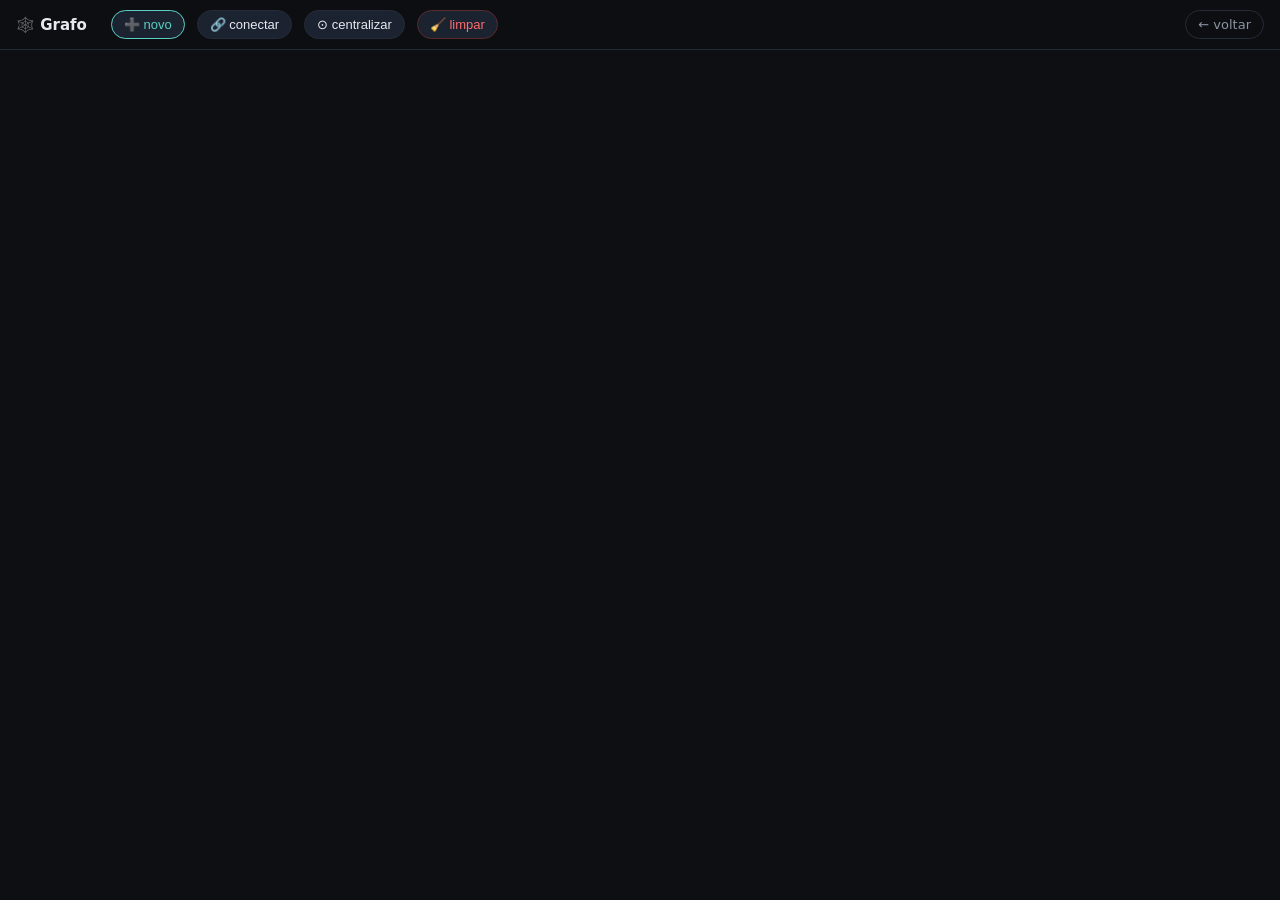
==== web/grafo.html @ b712d1f1 "Atlas: AI Local Agent, initial version" ====
<!DOCTYPE html>
<html lang="pt-BR">
<head>
<meta charset="utf-8">
<meta name="viewport" content="width=device-width, initial-scale=1">
<title>Grafo</title>
<style>
  :root{--bg:#0d0f13;--panel:#161a21;--line:#222834;--txt:#e6e9ef;--dim:#8b94a3}
  *{box-sizing:border-box} html,body{margin:0;height:100%;background:var(--bg);color:var(--txt);
    font-family:ui-sans-serif,system-ui,"Segoe UI",Arial,sans-serif;overflow:hidden}
  #top{position:fixed;top:0;left:0;right:0;height:50px;display:flex;align-items:center;gap:12px;
    padding:0 16px;border-bottom:1px solid var(--line);background:rgba(13,15,19,.85);backdrop-filter:blur(6px);z-index:5}
  #top h1{font-size:15px;margin:0} #top .s{font-size:13px;color:var(--dim)}
  #top a{margin-left:auto;color:var(--dim);text-decoration:none;font-size:13px;border:1px solid var(--line);
    padding:6px 12px;border-radius:20px} #top a:hover{color:var(--txt)}
  canvas{position:fixed;inset:0;top:50px}
  #empty{position:fixed;inset:0;display:flex;align-items:center;justify-content:center;flex-direction:column;
    gap:10px;color:var(--dim);text-align:center;padding:30px}
</style>
</head>
<body>
<style>
  .tbtn{background:#1b2230;border:1px solid #262c38;color:#e6e9ef;border-radius:20px;padding:6px 12px;cursor:pointer;font-size:13px}
  .tbtn:hover{border-color:#7c9bff}.tbtn.on{background:#7c9bff;color:#0d0f13;border-color:#7c9bff}
  #editor{position:fixed;right:14px;top:62px;width:250px;background:#161a21;border:1px solid #262c38;border-radius:14px;
    padding:14px;z-index:6;display:none;box-shadow:0 10px 40px rgba(0,0,0,.5)}
  #editor input,#editor select{width:100%;background:#0f1217;border:1px solid #262c38;color:#e6e9ef;border-radius:8px;
    padding:7px 9px;font-size:13px;font-family:inherit;outline:none;margin-bottom:8px}
  #editor .lbl{font-size:11px;color:#8b94a3;text-transform:uppercase;letter-spacing:.5px;margin-bottom:4px}
  #editor .conx{font-size:12.5px;color:#cdd3dd;display:flex;align-items:center;gap:6px;padding:3px 0}
  #editor .conx button{margin-left:auto;background:none;border:none;color:#ff6b6b;cursor:pointer}
  #editor .eb{width:100%;border:none;border-radius:9px;padding:8px;cursor:pointer;font-size:13px;font-weight:600;margin-top:6px}
  #editor .x{position:absolute;top:8px;right:10px;color:#8b94a3;cursor:pointer;background:none;border:none;font-size:16px}
  #hint{position:fixed;bottom:14px;left:50%;transform:translateX(-50%);background:#161a21;border:1px solid #7c9bff;
    color:#e6e9ef;border-radius:20px;padding:8px 16px;font-size:13px;display:none;z-index:7}
</style>
<div id="top"><h1>🕸️ Grafo</h1><span class="s" id="s"></span>
  <button class="tbtn" id="novoNo" style="border-color:#5ad1c2;color:#5ad1c2">➕ novo</button>
  <button class="tbtn" id="conectar">🔗 conectar</button>
  <button class="tbtn" id="centrar">⊙ centralizar</button>
  <button class="tbtn" id="limpar" style="border-color:#5a2c2c;color:#ff6b6b">🧹 limpar</button>
  <a href="/" style="color:#8b94a3;text-decoration:none;border:1px solid #262c38;padding:6px 12px;border-radius:20px">← voltar</a></div>
<div id="editor"><button class="x" id="edX">✕</button>
  <div class="lbl">Nome do conceito</div><input id="edLabel">
  <div class="lbl">Tipo</div>
  <select id="edTipo"><option value="pessoa">pessoa</option><option value="projeto">projeto</option>
    <option value="tecnologia">tecnologia</option><option value="tema">tema</option>
    <option value="ferramenta">ferramenta</option><option value="jogo">jogo</option></select>
  <div class="lbl">Conexões</div><div id="edConx"></div>
  <button class="eb" id="edConectar" style="background:#1b2230;color:#7c9bff;border:1px solid #7c9bff">🔗 conectar a outro</button>
  <button class="eb" id="edExcluir" style="background:#ff6b6b;color:#fff">🗑 excluir nó</button></div>
<div id="hint"></div>
<canvas id="cv"></canvas>
<div id="empty" style="display:none"><div style="font-size:38px">🧠</div>
  <div>O grafo ainda está vazio.<br>Ative <b>Ver a tela</b> e <b>Grafo</b> nas configurações.</div></div>
<script>
const CORES={pessoa:'#ff8a5c',projeto:'#7aa2ff',tecnologia:'#5ad1c2',tema:'#c08bff',ferramenta:'#ffd166',jogo:'#ff6bce'};
const cv=document.getElementById('cv'),ctx=cv.getContext('2d');
let nos=[],arestas=[],porK={},W,H,view={x:0,y:0,k:1},drag=null,pan=null,hover=null;
function resize(){W=cv.width=innerWidth;H=cv.height=innerHeight-50}
addEventListener('resize',resize);resize();
async function carregar(){
  let g; try{g=await(await fetch('/api/grafo')).json()}catch(e){return}
  const ns=g.nos||{},as=g.arestas||{},ks=Object.keys(ns);
  document.getElementById('s').textContent=ks.length+' conceitos · '+Object.keys(as).length+' conexões';
  document.getElementById('empty').style.display=ks.length?'none':'flex';
  const old=porK;porK={};
  nos=ks.map(k=>{const o=old[k];return porK[k]={k,...ns[k],disp:(ns[k].t&&ns[k].t[LANGG])||ns[k].label,x:o?o.x:W/2+(Math.random()-.5)*260,y:o?o.y:H/2+(Math.random()-.5)*260,vx:0,vy:0}});
  arestas=Object.values(as).filter(a=>porK[a.de]&&porK[a.para]).map(a=>({...a,A:porK[a.de],B:porK[a.para]}));
  if(ks.length && !window._centrou){ window._centrou=true; setTimeout(centralizar,600); }
}
function r(n){return 5+Math.min(20,Math.sqrt(n.peso||1)*4)}
function passo(){
  for(const n of nos){let fx=0,fy=0;for(const m of nos){if(m===n)continue;let dx=n.x-m.x,dy=n.y-m.y,d2=dx*dx+dy*dy+.01;let f=1500/d2;fx+=dx*f;fy+=dy*f}
    fx+=(W/2-n.x)*.012;fy+=(H/2-n.y)*.012;n.vx=(n.vx+fx)*.80;n.vy=(n.vy+fy)*.80}   // gravidade forte = fica centralizado
  for(const a of arestas){let dx=a.B.x-a.A.x,dy=a.B.y-a.A.y,d=Math.hypot(dx,dy)+.01,f=(d-80)*.02,ux=dx/d,uy=dy/d;
    a.A.vx+=ux*f;a.A.vy+=uy*f;a.B.vx-=ux*f;a.B.vy-=uy*f}
  for(const n of nos){if(n===drag)continue;n.x+=Math.max(-10,Math.min(10,n.vx));n.y+=Math.max(-10,Math.min(10,n.vy))}
}
function centralizar(){
  if(!nos.length)return;
  let a=1e9,b=1e9,c=-1e9,e=-1e9;
  for(const n of nos){a=Math.min(a,n.x);b=Math.min(b,n.y);c=Math.max(c,n.x);e=Math.max(e,n.y);}
  const w=(c-a)||1, h=(e-b)||1;
  view.k=Math.max(.3,Math.min(1.6, Math.min(W/(w+160), H/(h+160))));
  view.x=W/2-((a+c)/2)*view.k; view.y=H/2-((b+e)/2)*view.k;
}
document.getElementById('centrar').onclick=centralizar;
const V=p=>({x:p.x*view.k+view.x,y:p.y*view.k+view.y});
const IV=(x,y)=>({x:(x-view.x)/view.k,y:(y-view.y)/view.k});
function desenhar(){
  ctx.clearRect(0,0,W,H);
  for(const a of arestas){const p1=V(a.A),p2=V(a.B);ctx.strokeStyle='rgba(120,130,150,.18)';ctx.lineWidth=(.6+Math.min(a.peso,6)*.4)*view.k;
    ctx.beginPath();ctx.moveTo(p1.x,p1.y);ctx.lineTo(p2.x,p2.y);ctx.stroke()}
  for(const n of nos){const p=V(n),rr=r(n)*view.k;ctx.beginPath();ctx.arc(p.x,p.y,rr,0,7);ctx.fillStyle=CORES[n.tipo]||CORES.tema;ctx.fill();
    if(n===hover){ctx.lineWidth=2;ctx.strokeStyle='#fff';ctx.stroke()}
    if(view.k>.55||n.peso>2||n===hover){ctx.fillStyle='#e6e9ef';ctx.font=(11*Math.min(1.4,view.k))+'px system-ui';ctx.textAlign='center';ctx.fillText(n.disp||n.label,p.x,p.y+rr+12*view.k)}}
}
function laco(){passo();desenhar();requestAnimationFrame(laco)}
function noEm(x,y){for(let i=nos.length-1;i>=0;i--){const p=V(nos[i]);if(Math.hypot(p.x-x,p.y-y)<=r(nos[i])*view.k+4)return nos[i]}return null}
let selN=null,connectMode=false,connectFrom=null,downXY=null,downNode=null,moved=false;
const $=s=>document.querySelector(s);
function hint(t){const h=$('#hint');if(t){h.textContent=t;h.style.display='block';}else h.style.display='none';}
async function editar(body){await fetch('/api/grafo/editar',{method:'POST',headers:{'Content-Type':'application/json'},body:JSON.stringify(body)});await carregar();}
function abrirEditor(n){selN=n;$('#editor').style.display='block';
  $('#edLabel').value=n.label;$('#edTipo').value=n.tipo||'tema';
  const c=$('#edConx');c.innerHTML='';const cs=arestas.filter(a=>a.de===n.k||a.para===n.k);
  if(!cs.length)c.innerHTML='<div style="color:#8b94a3;font-size:12px">nenhuma ainda</div>';
  for(const a of cs){const o=a.de===n.k?a.para:a.de,lbl=(porK[o]||{}).label||o;
    const r=document.createElement('div');r.className='conx';r.innerHTML=`<span>${a.rel} → ${lbl}</span><button>✕</button>`;
    r.querySelector('button').onclick=()=>editar({acao:'excluir_aresta',de:a.de,para:a.para});c.appendChild(r);}}
function fecharEditor(){selN=null;$('#editor').style.display='none';}
cv.addEventListener('mousedown',e=>{downXY=[e.clientX,e.clientY];moved=false;downNode=noEm(e.clientX,e.clientY-50);
  if(downNode&&!connectMode)drag=downNode;else if(!downNode)pan={x:e.clientX,y:e.clientY,vx:view.x,vy:view.y}});
addEventListener('mousemove',e=>{const sy=e.clientY-50;
  if(downXY&&(Math.abs(e.clientX-downXY[0])+Math.abs(e.clientY-downXY[1])>5))moved=true;
  if(drag){const w=IV(e.clientX,sy);drag.x=w.x;drag.y=w.y;drag.vx=drag.vy=0}
  else if(pan){view.x=pan.vx+(e.clientX-pan.x);view.y=pan.vy+(e.clientY-pan.y)}
  else{hover=noEm(e.clientX,sy);cv.style.cursor=hover?'pointer':'default'}});
addEventListener('mouseup',e=>{
  if(e.target.closest&&e.target.closest('#editor,#top,#hint')){drag=null;pan=null;downNode=null;downXY=null;return;}
  if(downNode&&!moved){   // clique num nó
    if(connectMode){
      if(!connectFrom){connectFrom=downNode;hint('clique no segundo conceito pra ligar');}
      else if(connectFrom!==downNode){const rel=prompt('Relação (ex: usa, joga, criou):','liga');
        if(rel!==null)editar({acao:'criar_aresta',de:connectFrom.label,para:downNode.label,rel:rel||'liga'});
        connectMode=false;connectFrom=null;hint('');$('#conectar').classList.remove('on');}
    } else abrirEditor(downNode);
  } else if(!downNode&&!moved&&!connectMode){fecharEditor();}
  drag=null;pan=null;downNode=null;downXY=null;});
$('#edLabel').onchange=()=>{if(selN)editar({acao:'renomear_no',chave:selN.k,label:$('#edLabel').value});};
$('#edTipo').onchange=()=>{if(selN)editar({acao:'tipo_no',chave:selN.k,tipo:$('#edTipo').value});};
$('#edExcluir').onclick=()=>{if(selN&&confirm('Excluir este conceito? (também remove fatos da memória que o mencionam)')){editar({acao:'excluir_no',chave:selN.k});fecharEditor();}};
$('#edConectar').onclick=()=>{if(selN){connectMode=true;connectFrom=selN;$('#conectar').classList.add('on');hint('clique em outro conceito pra ligar a "'+selN.label+'"');fecharEditor();}};
$('#edX').onclick=fecharEditor;
$('#conectar').onclick=()=>{connectMode=!connectMode;connectFrom=null;$('#conectar').classList.toggle('on',connectMode);hint(connectMode?'clique em dois conceitos pra ligá-los':'');};
$('#novoNo').onclick=async()=>{const nome=prompt('Nome do novo conceito:');if(nome&&nome.trim())await editar({acao:'criar_no',label:nome.trim()});};
$('#limpar').onclick=()=>{if(confirm('Limpar TODO o grafo?')){const mem=confirm('Limpar também os fatos da memória?');editar({acao:'limpar',tambem_memoria:mem});fecharEditor();}};
cv.addEventListener('wheel',e=>{e.preventDefault();const f=e.deltaY<0?1.12:.89,mx=e.clientX,my=e.clientY-50,w=IV(mx,my);
  view.k=Math.max(.2,Math.min(3,view.k*f));view.x=mx-w.x*view.k;view.y=my-w.y*view.k},{passive:false});
let LANGG='pt';
(async()=>{
  try{const e=await(await fetch('/api/estado')).json();LANGG=e.config.idioma||'pt';
    if(LANGG==='en'||LANGG==='es')fetch('/api/grafo/traduzir',{method:'POST',headers:{'Content-Type':'application/json'},body:JSON.stringify({lang:LANGG})});
  }catch(_){}
  carregar();laco();setInterval(carregar,8000);
})();
</script>
</body>
</html>
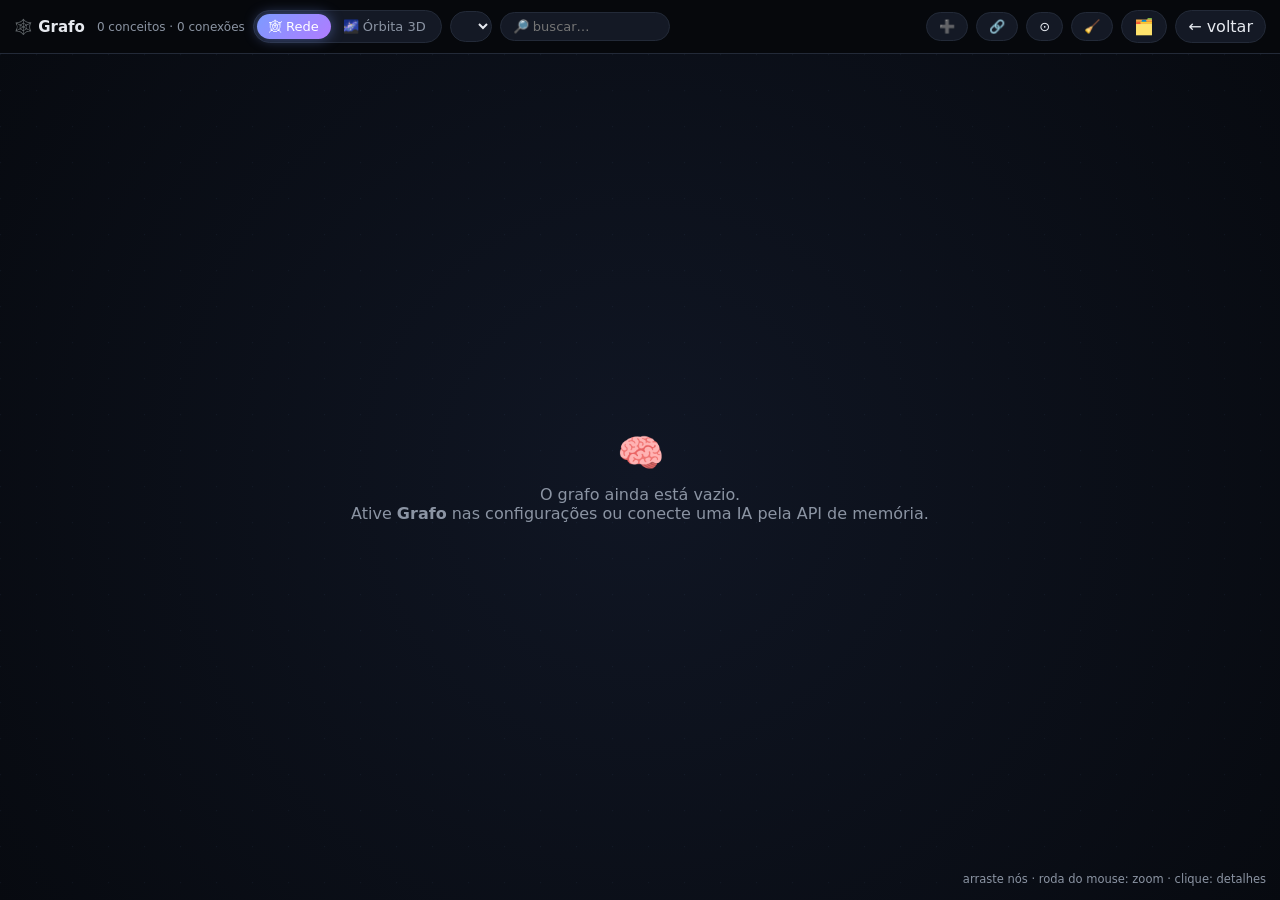
==== commit 5d145cd1: "Add network, 3D orbit and hierarchy graph views; project tree in Memories - Graph page rewritten wit" ====
--- a/web/grafo.html
+++ b/web/grafo.html
@@ -4,146 +4,468 @@
 <meta charset="utf-8">
 <meta name="viewport" content="width=device-width, initial-scale=1">
 <title>Grafo</title>
+<link rel="icon" href="/static/favicon.png">
 <style>
-  :root{--bg:#0d0f13;--panel:#161a21;--line:#222834;--txt:#e6e9ef;--dim:#8b94a3}
-  *{box-sizing:border-box} html,body{margin:0;height:100%;background:var(--bg);color:var(--txt);
-    font-family:ui-sans-serif,system-ui,"Segoe UI",Arial,sans-serif;overflow:hidden}
-  #top{position:fixed;top:0;left:0;right:0;height:50px;display:flex;align-items:center;gap:12px;
-    padding:0 16px;border-bottom:1px solid var(--line);background:rgba(13,15,19,.85);backdrop-filter:blur(6px);z-index:5}
-  #top h1{font-size:15px;margin:0} #top .s{font-size:13px;color:var(--dim)}
-  #top a{margin-left:auto;color:var(--dim);text-decoration:none;font-size:13px;border:1px solid var(--line);
-    padding:6px 12px;border-radius:20px} #top a:hover{color:var(--txt)}
-  canvas{position:fixed;inset:0;top:50px}
-  #empty{position:fixed;inset:0;display:flex;align-items:center;justify-content:center;flex-direction:column;
-    gap:10px;color:var(--dim);text-align:center;padding:30px}
+  :root{--bg:#07090d;--panel:rgba(18,22,30,.86);--panel2:#141925;--line:#232a38;--txt:#e6e9ef;--dim:#8b94a3;--accent:#7c9bff;--danger:#ff6b6b}
+  *{box-sizing:border-box}
+  html,body{margin:0;height:100%;background:var(--bg);color:var(--txt);font-family:ui-sans-serif,system-ui,"Segoe UI",Arial,sans-serif;overflow:hidden}
+  button,input,select{font-family:inherit;font-size:13px}
+  canvas{position:fixed;inset:0;top:54px;display:block}
+  #top{position:fixed;top:0;left:0;right:0;height:54px;display:flex;align-items:center;gap:8px;padding:0 14px;
+    border-bottom:1px solid var(--line);background:rgba(7,9,13,.82);backdrop-filter:blur(8px);z-index:5}
+  #top h1{font-size:15px;margin:0 4px 0 0;white-space:nowrap} #stats{font-size:12px;color:var(--dim);white-space:nowrap}
+  .seg{display:flex;background:var(--panel2);border:1px solid var(--line);border-radius:22px;padding:3px}
+  .seg button{background:none;border:none;color:var(--dim);padding:5px 12px;border-radius:18px;cursor:pointer;white-space:nowrap}
+  .seg button.on{background:linear-gradient(135deg,#7c9bff,#b07cff);color:#fff;box-shadow:0 0 14px rgba(124,155,255,.45)}
+  .tbtn{background:var(--panel2);border:1px solid var(--line);color:var(--txt);border-radius:20px;padding:6px 12px;cursor:pointer;white-space:nowrap}
+  .tbtn:hover{border-color:var(--accent)} .tbtn.on{background:var(--accent);color:#07090d;border-color:var(--accent)}
+  .sp{flex:1}
+  #busca{background:var(--panel2);border:1px solid var(--line);color:var(--txt);border-radius:20px;padding:6px 12px;width:170px;outline:none}
+  #busca:focus{border-color:var(--accent)}
+  select.tbtn{padding-right:8px}
+  label.chk{font-size:12px;color:var(--dim);display:flex;align-items:center;gap:4px;white-space:nowrap;cursor:pointer}
+  #painel{position:fixed;right:14px;top:66px;width:300px;max-height:calc(100% - 80px);overflow:auto;background:var(--panel);
+    border:1px solid var(--line);border-radius:16px;padding:14px;z-index:6;display:none;backdrop-filter:blur(10px);
+    box-shadow:0 12px 50px rgba(0,0,0,.55)}
+  #painel .x{position:absolute;top:8px;right:10px;color:var(--dim);cursor:pointer;background:none;border:none;font-size:16px}
+  #painel .lbl{font-size:10.5px;color:var(--dim);text-transform:uppercase;letter-spacing:.6px;margin:10px 0 4px}
+  #painel input,#painel select{width:100%;background:#0c1017;border:1px solid var(--line);color:var(--txt);border-radius:8px;padding:7px 9px;outline:none}
+  #painel h3{margin:0 24px 2px 0;font-size:16px} #painel .sub{font-size:12px;color:var(--dim)}
+  #painel .txt{font-size:13.5px;line-height:1.5;white-space:pre-wrap;word-break:break-word}
+  .chip{display:inline-block;font-size:11.5px;background:var(--panel2);border:1px solid var(--line);border-radius:10px;padding:2px 8px;margin:2px 3px 2px 0;cursor:pointer;color:#cdd3dd}
+  .chip:hover{border-color:var(--accent)}
+  .conx{font-size:12.5px;color:#cdd3dd;display:flex;align-items:center;gap:6px;padding:3px 0}
+  .conx button{margin-left:auto;background:none;border:none;color:var(--danger);cursor:pointer}
+  .mem{font-size:12.5px;color:#cdd3dd;border-left:2px solid var(--line);padding:3px 0 3px 8px;margin:4px 0;cursor:pointer}
+  .mem:hover{border-color:var(--accent)} .mem .m{font-size:10.5px;color:var(--dim)}
+  .eb{width:100%;border:1px solid var(--line);background:var(--panel2);color:var(--txt);border-radius:9px;padding:8px;cursor:pointer;font-weight:600;margin-top:7px}
+  .eb:hover{border-color:var(--accent)} .eb.pri{color:var(--accent);border-color:var(--accent)} .eb.del{background:var(--danger);border-color:var(--danger);color:#fff}
+  #legenda{position:fixed;left:14px;bottom:14px;background:var(--panel);border:1px solid var(--line);border-radius:12px;padding:8px 10px;
+    font-size:11.5px;z-index:4;display:flex;flex-wrap:wrap;gap:4px 10px;max-width:60%;backdrop-filter:blur(8px)}
+  #legenda span{display:flex;align-items:center;gap:5px;cursor:pointer;color:#cdd3dd;user-select:none}
+  #legenda span.off{opacity:.3} #legenda i{width:9px;height:9px;border-radius:50%;display:inline-block}
+  #ajuda{position:fixed;right:14px;bottom:14px;font-size:11.5px;color:var(--dim);z-index:3;text-align:right;pointer-events:none}
+  #tip{position:fixed;pointer-events:none;background:rgba(10,13,19,.94);border:1px solid var(--line);border-radius:10px;padding:7px 10px;
+    font-size:12px;max-width:280px;z-index:8;display:none;box-shadow:0 6px 24px rgba(0,0,0,.5)}
+  #tip b{display:block;margin-bottom:2px} #tip .d{color:var(--dim)}
+  #hint{position:fixed;bottom:60px;left:50%;transform:translateX(-50%);background:var(--panel);border:1px solid var(--accent);
+    color:var(--txt);border-radius:20px;padding:8px 16px;font-size:13px;display:none;z-index:7}
+  #vazio{position:fixed;inset:54px 0 0 0;display:none;align-items:center;justify-content:center;flex-direction:column;gap:10px;color:var(--dim);text-align:center;padding:30px;pointer-events:none}
+  @media (max-width:980px){#busca{width:110px}#stats{display:none}}
 </style>
 </head>
 <body>
-<style>
-  .tbtn{background:#1b2230;border:1px solid #262c38;color:#e6e9ef;border-radius:20px;padding:6px 12px;cursor:pointer;font-size:13px}
-  .tbtn:hover{border-color:#7c9bff}.tbtn.on{background:#7c9bff;color:#0d0f13;border-color:#7c9bff}
-  #editor{position:fixed;right:14px;top:62px;width:250px;background:#161a21;border:1px solid #262c38;border-radius:14px;
-    padding:14px;z-index:6;display:none;box-shadow:0 10px 40px rgba(0,0,0,.5)}
-  #editor input,#editor select{width:100%;background:#0f1217;border:1px solid #262c38;color:#e6e9ef;border-radius:8px;
-    padding:7px 9px;font-size:13px;font-family:inherit;outline:none;margin-bottom:8px}
-  #editor .lbl{font-size:11px;color:#8b94a3;text-transform:uppercase;letter-spacing:.5px;margin-bottom:4px}
-  #editor .conx{font-size:12.5px;color:#cdd3dd;display:flex;align-items:center;gap:6px;padding:3px 0}
-  #editor .conx button{margin-left:auto;background:none;border:none;color:#ff6b6b;cursor:pointer}
-  #editor .eb{width:100%;border:none;border-radius:9px;padding:8px;cursor:pointer;font-size:13px;font-weight:600;margin-top:6px}
-  #editor .x{position:absolute;top:8px;right:10px;color:#8b94a3;cursor:pointer;background:none;border:none;font-size:16px}
-  #hint{position:fixed;bottom:14px;left:50%;transform:translateX(-50%);background:#161a21;border:1px solid #7c9bff;
-    color:#e6e9ef;border-radius:20px;padding:8px 16px;font-size:13px;display:none;z-index:7}
-</style>
-<div id="top"><h1>🕸️ Grafo</h1><span class="s" id="s"></span>
-  <button class="tbtn" id="novoNo" style="border-color:#5ad1c2;color:#5ad1c2">➕ novo</button>
-  <button class="tbtn" id="conectar">🔗 conectar</button>
-  <button class="tbtn" id="centrar">⊙ centralizar</button>
-  <button class="tbtn" id="limpar" style="border-color:#5a2c2c;color:#ff6b6b">🧹 limpar</button>
-  <a href="/" style="color:#8b94a3;text-decoration:none;border:1px solid #262c38;padding:6px 12px;border-radius:20px">← voltar</a></div>
-<div id="editor"><button class="x" id="edX">✕</button>
-  <div class="lbl">Nome do conceito</div><input id="edLabel">
-  <div class="lbl">Tipo</div>
-  <select id="edTipo"><option value="pessoa">pessoa</option><option value="projeto">projeto</option>
-    <option value="tecnologia">tecnologia</option><option value="tema">tema</option>
-    <option value="ferramenta">ferramenta</option><option value="jogo">jogo</option></select>
-  <div class="lbl">Conexões</div><div id="edConx"></div>
-  <button class="eb" id="edConectar" style="background:#1b2230;color:#7c9bff;border:1px solid #7c9bff">🔗 conectar a outro</button>
-  <button class="eb" id="edExcluir" style="background:#ff6b6b;color:#fff">🗑 excluir nó</button></div>
+<div id="top">
+  <h1>🕸️ Grafo</h1><span id="stats"></span>
+  <div class="seg" id="modos">
+    <button data-m="rede">🕸 Rede</button><button data-m="orbita">🌌 Órbita 3D</button><button data-m="hier">🌳 Hierarquia</button>
+  </div>
+  <select class="tbtn" id="projSel" title="projeto"></select>
+  <label class="chk" id="subBox"><input type="checkbox" id="subChk" checked>subprojetos</label>
+  <input id="busca" placeholder="🔎 buscar…" autocomplete="off">
+  <div class="sp"></div>
+  <button class="tbtn" id="novoNo" title="novo conceito">➕</button>
+  <button class="tbtn" id="conectar" title="conectar conceitos">🔗</button>
+  <button class="tbtn" id="centrar" title="centralizar">⊙</button>
+  <button class="tbtn" id="limpar" title="limpar o grafo" style="color:var(--danger)">🧹</button>
+  <a class="tbtn" href="/memorias" style="text-decoration:none" title="memórias">🗂️</a>
+  <a class="tbtn" href="/" style="text-decoration:none">← voltar</a>
+</div>
+<canvas id="cv"></canvas>
+<div id="painel"></div>
+<div id="legenda"></div>
+<div id="ajuda"></div>
+<div id="tip"></div>
 <div id="hint"></div>
-<canvas id="cv"></canvas>
-<div id="empty" style="display:none"><div style="font-size:38px">🧠</div>
-  <div>O grafo ainda está vazio.<br>Ative <b>Ver a tela</b> e <b>Grafo</b> nas configurações.</div></div>
+<div id="vazio"><div style="font-size:38px">🧠</div><div id="vazioTxt"></div></div>
 <script>
-const CORES={pessoa:'#ff8a5c',projeto:'#7aa2ff',tecnologia:'#5ad1c2',tema:'#c08bff',ferramenta:'#ffd166',jogo:'#ff6bce'};
-const cv=document.getElementById('cv'),ctx=cv.getContext('2d');
-let nos=[],arestas=[],porK={},W,H,view={x:0,y:0,k:1},drag=null,pan=null,hover=null;
-function resize(){W=cv.width=innerWidth;H=cv.height=innerHeight-50}
+const $=s=>document.querySelector(s);
+const CORES={pessoa:'#ff8a5c',projeto:'#7aa2ff',tecnologia:'#5ad1c2',tema:'#c08bff',ferramenta:'#ffd166',jogo:'#ff6bce',
+  lugar:'#8bd46e',anime:'#ff9dd1',empresa:'#4fc3f7'};
+const CORES_MEM={note:'#9aa4b5',fact:'#5ad1c2',preference:'#ff8a5c',decision:'#7aa2ff',task:'#ffd166',event:'#ff6bce'};
+const NOME_MEM={note:'nota',fact:'fato',preference:'preferência',decision:'decisão',task:'tarefa',event:'evento'};
+function corTipo(t){if(CORES[t])return CORES[t];let h=0;for(const c of (t||''))h=(h*31+c.charCodeAt(0))%360;return `hsl(${h},70%,65%)`;}
+function esc(s){return String(s??'').replace(/[&<>"']/g,c=>({'&':'&amp;','<':'&lt;','>':'&gt;','"':'&quot;',"'":'&#39;'}[c]));}
+function el(tag,props,...f){const e=document.createElement(tag);Object.assign(e,props||{});for(const x of f)if(x!=null)e.append(x);return e;}
+
+const cv=$('#cv'),ctx=cv.getContext('2d');
+let W,H,DPR=Math.min(2,window.devicePixelRatio||1);
+function resize(){W=innerWidth;H=innerHeight-54;cv.width=W*DPR;cv.height=H*DPR;cv.style.width=W+'px';cv.style.height=H+'px';ctx.setTransform(DPR,0,0,DPR,0,0);}
 addEventListener('resize',resize);resize();
+
+// ── estado ──
+let MODO=localStorage.getItem('atlasGrafoModo')||'rede';
+let G={nos:{},arestas:{}},PROJETOS=[],ARVORE=null,MEMS=[],TK='',LANGG='pt';
+let PROJ='',SUB=true,BUSCA='',OCULTOS=new Set();
+let nos=[],arestas=[],porK={},viz={};         // rede/órbita
+let hnos=[],hlig=[];                            // hierarquia
+let view={x:0,y:0,k:1},cam={ry:0,rx:-0.35,dist:900,auto:true},alpha=1;
+let sel=null,hover=null,connectMode=false,connectFrom=null,estrelas=[];
+for(let i=0;i<260;i++)estrelas.push({x:Math.random()*2-1,y:Math.random()*2-1,z:Math.random(),t:Math.random()*6});
+
+async function api(m,path,body){
+  const r=await fetch('/v1'+path,{method:m,headers:{'Authorization':'Bearer '+TK,'X-Atlas-UI':'1','Content-Type':'application/json'},
+    body:body?JSON.stringify(body):undefined});
+  const d=await r.json().catch(()=>({}));if(!r.ok)throw new Error((d.error||{}).message||r.status);return d;
+}
+function descendentes(pid){const out=new Set([pid]);let mudou=true;while(mudou){mudou=false;for(const p of PROJETOS)if(p.parent&&out.has(p.parent)&&!out.has(p.id)){out.add(p.id);mudou=true;}}return out;}
+const nomeProj=id=>(PROJETOS.find(p=>p.id===id)||{name:id}).name;
+
+// ── carga ──
 async function carregar(){
-  let g; try{g=await(await fetch('/api/grafo')).json()}catch(e){return}
-  const ns=g.nos||{},as=g.arestas||{},ks=Object.keys(ns);
-  document.getElementById('s').textContent=ks.length+' conceitos · '+Object.keys(as).length+' conexões';
-  document.getElementById('empty').style.display=ks.length?'none':'flex';
+  try{G=await(await fetch('/api/grafo')).json();}catch(e){return;}
+  if(TK){
+    try{PROJETOS=(await api('GET','/projects')).items;ARVORE=await api('GET','/projects/tree');
+      MEMS=(await api('GET','/memories?limit=500&sort=importance')).items;}catch(e){}
+  }
+  montarSeletor();reconstruir();
+}
+function montarSeletor(){
+  const s=$('#projSel'),atual=PROJ;s.innerHTML='';
+  s.append(el('option',{value:'',textContent:'📁 todos os projetos'}));
+  for(const p of PROJETOS){if(p.id==='geral')continue;s.append(el('option',{value:p.id,textContent:'  '.repeat(Math.max(0,p.depth-1))+'📁 '+p.name}));}
+  s.value=PROJETOS.some(p=>p.id===atual)?atual:'';PROJ=s.value;
+  s.style.display=PROJETOS.length>1?'':'none';$('#subBox').style.display=PROJETOS.length>1&&MODO!=='hier'?'':'none';
+}
+function reconstruir(){
+  const incl=PROJ?(SUB?descendentes(PROJ):new Set([PROJ])):null;
+  const ns=G.nos||{},ks=Object.keys(ns).filter(k=>(!incl||(ns[k].projetos||[]).some(p=>incl.has(p)))&&!OCULTOS.has(ns[k].tipo||'tema'));
   const old=porK;porK={};
-  nos=ks.map(k=>{const o=old[k];return porK[k]={k,...ns[k],disp:(ns[k].t&&ns[k].t[LANGG])||ns[k].label,x:o?o.x:W/2+(Math.random()-.5)*260,y:o?o.y:H/2+(Math.random()-.5)*260,vx:0,vy:0}});
-  arestas=Object.values(as).filter(a=>porK[a.de]&&porK[a.para]).map(a=>({...a,A:porK[a.de],B:porK[a.para]}));
-  if(ks.length && !window._centrou){ window._centrou=true; setTimeout(centralizar,600); }
-}
-function r(n){return 5+Math.min(20,Math.sqrt(n.peso||1)*4)}
+  nos=ks.map(k=>{const o=old[k],n=ns[k];return porK[k]={k,label:n.label,disp:(n.t&&n.t[LANGG])||n.label,tipo:n.tipo||'tema',peso:n.peso||1,
+    projetos:n.projetos||[],desc:n.descricao||'',fixo:!!n.fixo,
+    x:o?o.x:(Math.random()-.5)*400,y:o?o.y:(Math.random()-.5)*400,z:o?o.z:(Math.random()-.5)*400,vx:0,vy:0,vz:0};});
+  arestas=Object.values(G.arestas||{}).filter(a=>porK[a.de]&&porK[a.para]).map(a=>({...a,A:porK[a.de],B:porK[a.para],hier:!!a.hierarquia}));
+  viz={};for(const a of arestas){(viz[a.de]=viz[a.de]||new Set()).add(a.para);(viz[a.para]=viz[a.para]||new Set()).add(a.de);}
+  const assinatura=ks.join('|')+'#'+arestas.map(a=>a.de+'>'+a.para).join('|');
+  if(assinatura!==window._assin){window._assin=assinatura;alpha=1;}      // só reaquece se a estrutura mudou
+  montarHier();legenda();atualizarStats();
+  const vazio=MODO==='hier'?!hnos.length:!nos.length;
+  $('#vazio').style.display=vazio?'flex':'none';
+  $('#vazioTxt').innerHTML=Object.keys(ns).length?'Nada neste filtro.':'O grafo ainda está vazio.<br>Ative <b>Grafo</b> nas configurações ou conecte uma IA pela API de memória.';
+  if(!window._centrou&&(nos.length||hnos.length)){window._centrou=true;setTimeout(centralizar,700);}
+}
+function atualizarStats(){
+  $('#stats').textContent=MODO==='hier'
+    ?`${PROJETOS.length} projetos · ${MEMS.length} memórias`
+    :`${nos.length} conceitos · ${arestas.length} conexões`;
+}
+
+// ── hierarquia (árvore radial: geral → projetos → subprojetos → memórias) ──
+function montarHier(){
+  const oldPos={};for(const h of hnos)oldPos[h.id]={x:h.x,y:h.y};
+  hnos=[];hlig=[];if(!ARVORE)return;
+  const memPor={};for(const m of MEMS)(memPor[m.project]=memPor[m.project]||[]).push(m);
+  const achar=(n,id)=>{if(n.id===id)return n;for(const c of n.children){const r=achar(c,id);if(r)return r;}return null;};
+  const raiz=PROJ?(achar(ARVORE,PROJ)||ARVORE):ARVORE;
+  const MAXM=14;
+  function construir(p,depth,pai){
+    const h={id:'p:'+p.id,kind:depth===0&&p.id==='geral'?'root':'proj',label:p.id==='geral'?'Memória geral':p.name,data:p,depth,pai,filhos:[]};
+    hnos.push(h);if(pai){pai.filhos.push(h);hlig.push({A:pai,B:h,kind:'proj'});}
+    for(const c of p.children)construir(c,depth+1,h);
+    const ms=(memPor[p.id]||[]);
+    for(const m of ms.slice(0,MAXM)){const f={id:'m:'+m.id,kind:'mem',label:m.content,data:m,depth:depth+1,pai:h,filhos:[]};
+      hnos.push(f);h.filhos.push(f);hlig.push({A:h,B:f,kind:'mem'});}
+    if(ms.length>MAXM){const f={id:'x:'+p.id,kind:'mais',label:`+${ms.length-MAXM} memórias`,data:p,depth:depth+1,pai:h,filhos:[]};
+      hnos.push(f);h.filhos.push(f);hlig.push({A:h,B:f,kind:'mem'});}
+    return h;
+  }
+  const r=construir(raiz,0,null);
+  // folhas por subárvore → fatia do ângulo proporcional
+  const folhas=h=>h.nf=h.filhos.length?h.filhos.reduce((a,f)=>a+folhas(f),0):1;folhas(r);
+  const RAIO=[0,170,300,410,500,580,650];
+  const raio=d=>RAIO[Math.min(d,RAIO.length-1)]+(d>=RAIO.length?(d-RAIO.length+1)*70:0);
+  function posicionar(h,a0,a1){
+    const a=(a0+a1)/2;h.ang=a;
+    const rr=h.kind==='mem'||h.kind==='mais'?raio(h.depth-1)+Math.max(70,(raio(h.depth)-raio(h.depth-1))*.62):raio(h.depth);
+    h.tx=Math.cos(a)*rr;h.ty=Math.sin(a)*rr;
+    let c=a0;for(const f of h.filhos){const fatia=(a1-a0)*f.nf/h.nf;posicionar(f,c,c+fatia);c+=fatia;}
+  }
+  posicionar(r,-Math.PI/2,Math.PI*1.5);r.tx=0;r.ty=0;
+  for(const h of hnos){const o=oldPos[h.id];const p=h.pai&&oldPos[h.pai.id];h.x=o?o.x:(p?p.x:0);h.y=o?o.y:(p?p.y:0);
+    const tot=h.data&&h.data.total_memories||0;
+    h.r=h.kind==='root'?20:h.kind==='proj'?9+Math.min(14,Math.sqrt(tot)*3):h.kind==='mais'?5:3.5+(h.data.importance||3)*.8;
+    h.cor=h.kind==='root'?'#b07cff':h.kind==='proj'?CORES.projeto:h.kind==='mais'?'#5b6475':(CORES_MEM[h.data.type]||'#9aa4b5');}
+}
+
+// ── física (rede 2D e órbita 3D) ──
 function passo(){
-  for(const n of nos){let fx=0,fy=0;for(const m of nos){if(m===n)continue;let dx=n.x-m.x,dy=n.y-m.y,d2=dx*dx+dy*dy+.01;let f=1500/d2;fx+=dx*f;fy+=dy*f}
-    fx+=(W/2-n.x)*.012;fy+=(H/2-n.y)*.012;n.vx=(n.vx+fx)*.80;n.vy=(n.vy+fy)*.80}   // gravidade forte = fica centralizado
-  for(const a of arestas){let dx=a.B.x-a.A.x,dy=a.B.y-a.A.y,d=Math.hypot(dx,dy)+.01,f=(d-80)*.02,ux=dx/d,uy=dy/d;
-    a.A.vx+=ux*f;a.A.vy+=uy*f;a.B.vx-=ux*f;a.B.vy-=uy*f}
-  for(const n of nos){if(n===drag)continue;n.x+=Math.max(-10,Math.min(10,n.vx));n.y+=Math.max(-10,Math.min(10,n.vy))}
-}
-function centralizar(){
-  if(!nos.length)return;
-  let a=1e9,b=1e9,c=-1e9,e=-1e9;
-  for(const n of nos){a=Math.min(a,n.x);b=Math.min(b,n.y);c=Math.max(c,n.x);e=Math.max(e,n.y);}
-  const w=(c-a)||1, h=(e-b)||1;
-  view.k=Math.max(.3,Math.min(1.6, Math.min(W/(w+160), H/(h+160))));
-  view.x=W/2-((a+c)/2)*view.k; view.y=H/2-((b+e)/2)*view.k;
-}
-document.getElementById('centrar').onclick=centralizar;
+  if(alpha<0.004&&!dragNo)return;
+  const tres=MODO==='orbita',k=tres?2600:1500;
+  for(const n of nos){let fx=0,fy=0,fz=0;
+    for(const m of nos){if(m===n)continue;const dx=n.x-m.x,dy=n.y-m.y,dz=tres?n.z-m.z:0,d2=dx*dx+dy*dy+dz*dz+.01;
+      if(d2>250000)continue;const f=k/d2;fx+=dx*f;fy+=dy*f;fz+=dz*f;}
+    fx-=n.x*.012;fy-=n.y*.012;fz-=(tres?n.z*.012:n.z*.2);
+    n.vx=(n.vx+fx*alpha)*.78;n.vy=(n.vy+fy*alpha)*.78;n.vz=(n.vz+fz*alpha)*.78;}
+  for(const a of arestas){const dx=a.B.x-a.A.x,dy=a.B.y-a.A.y,dz=tres?a.B.z-a.A.z:0,d=Math.hypot(dx,dy,dz)+.01;
+    const alvo=a.hier?110:85,f=(d-alvo)*.02*alpha,ux=dx/d,uy=dy/d,uz=dz/d;
+    a.A.vx+=ux*f;a.A.vy+=uy*f;a.A.vz+=uz*f;a.B.vx-=ux*f;a.B.vy-=uy*f;a.B.vz-=uz*f;}
+  for(const n of nos){if(n===dragNo)continue;const c=v=>Math.max(-12,Math.min(12,v));n.x+=c(n.vx);n.y+=c(n.vy);n.z+=c(n.vz);}
+  alpha=Math.max(0,alpha*.994);
+}
+
+// ── projeções ──
 const V=p=>({x:p.x*view.k+view.x,y:p.y*view.k+view.y});
 const IV=(x,y)=>({x:(x-view.x)/view.k,y:(y-view.y)/view.k});
-function desenhar(){
-  ctx.clearRect(0,0,W,H);
-  for(const a of arestas){const p1=V(a.A),p2=V(a.B);ctx.strokeStyle='rgba(120,130,150,.18)';ctx.lineWidth=(.6+Math.min(a.peso,6)*.4)*view.k;
-    ctx.beginPath();ctx.moveTo(p1.x,p1.y);ctx.lineTo(p2.x,p2.y);ctx.stroke()}
-  for(const n of nos){const p=V(n),rr=r(n)*view.k;ctx.beginPath();ctx.arc(p.x,p.y,rr,0,7);ctx.fillStyle=CORES[n.tipo]||CORES.tema;ctx.fill();
-    if(n===hover){ctx.lineWidth=2;ctx.strokeStyle='#fff';ctx.stroke()}
-    if(view.k>.55||n.peso>2||n===hover){ctx.fillStyle='#e6e9ef';ctx.font=(11*Math.min(1.4,view.k))+'px system-ui';ctx.textAlign='center';ctx.fillText(n.disp||n.label,p.x,p.y+rr+12*view.k)}}
-}
-function laco(){passo();desenhar();requestAnimationFrame(laco)}
-function noEm(x,y){for(let i=nos.length-1;i>=0;i--){const p=V(nos[i]);if(Math.hypot(p.x-x,p.y-y)<=r(nos[i])*view.k+4)return nos[i]}return null}
-let selN=null,connectMode=false,connectFrom=null,downXY=null,downNode=null,moved=false;
-const $=s=>document.querySelector(s);
-function hint(t){const h=$('#hint');if(t){h.textContent=t;h.style.display='block';}else h.style.display='none';}
-async function editar(body){await fetch('/api/grafo/editar',{method:'POST',headers:{'Content-Type':'application/json'},body:JSON.stringify(body)});await carregar();}
-function abrirEditor(n){selN=n;$('#editor').style.display='block';
-  $('#edLabel').value=n.label;$('#edTipo').value=n.tipo||'tema';
-  const c=$('#edConx');c.innerHTML='';const cs=arestas.filter(a=>a.de===n.k||a.para===n.k);
-  if(!cs.length)c.innerHTML='<div style="color:#8b94a3;font-size:12px">nenhuma ainda</div>';
-  for(const a of cs){const o=a.de===n.k?a.para:a.de,lbl=(porK[o]||{}).label||o;
-    const r=document.createElement('div');r.className='conx';r.innerHTML=`<span>${a.rel} → ${lbl}</span><button>✕</button>`;
-    r.querySelector('button').onclick=()=>editar({acao:'excluir_aresta',de:a.de,para:a.para});c.appendChild(r);}}
-function fecharEditor(){selN=null;$('#editor').style.display='none';}
-cv.addEventListener('mousedown',e=>{downXY=[e.clientX,e.clientY];moved=false;downNode=noEm(e.clientX,e.clientY-50);
-  if(downNode&&!connectMode)drag=downNode;else if(!downNode)pan={x:e.clientX,y:e.clientY,vx:view.x,vy:view.y}});
-addEventListener('mousemove',e=>{const sy=e.clientY-50;
-  if(downXY&&(Math.abs(e.clientX-downXY[0])+Math.abs(e.clientY-downXY[1])>5))moved=true;
-  if(drag){const w=IV(e.clientX,sy);drag.x=w.x;drag.y=w.y;drag.vx=drag.vy=0}
-  else if(pan){view.x=pan.vx+(e.clientX-pan.x);view.y=pan.vy+(e.clientY-pan.y)}
-  else{hover=noEm(e.clientX,sy);cv.style.cursor=hover?'pointer':'default'}});
+function proj3(n){
+  const cy=Math.cos(cam.ry),sy=Math.sin(cam.ry),cx=Math.cos(cam.rx),sx=Math.sin(cam.rx);
+  let x=n.x*cy-n.z*sy,z=n.x*sy+n.z*cy,y=n.y*cx-z*sx;z=n.y*sx+z*cx;
+  const f=cam.dist/(cam.dist+z+400);return {x:W/2+x*f,y:H/2+y*f,s:f,z};
+}
+function centralizar(){
+  const pts=MODO==='hier'?hnos.map(h=>({x:h.tx,y:h.ty})):nos;
+  if(MODO==='orbita'){cam.dist=Math.max(500,Math.min(2400,Math.sqrt(nos.length)*190));return;}
+  if(!pts.length)return;let a=1e9,b=1e9,c=-1e9,e=-1e9;
+  for(const n of pts){a=Math.min(a,n.x);b=Math.min(b,n.y);c=Math.max(c,n.x);e=Math.max(e,n.y);}
+  view.k=Math.max(.25,Math.min(1.5,Math.min(W/((c-a)+200),H/((e-b)+160))));
+  view.x=W/2-((a+c)/2)*view.k;view.y=H/2-((b+e)/2)*view.k;
+}
+
+// ── desenho ──
+let T=0;
+function fundo(){
+  const g=ctx.createRadialGradient(W/2,H/2,0,W/2,H/2,Math.max(W,H)*.75);
+  g.addColorStop(0,'#101624');g.addColorStop(1,'#05070b');ctx.fillStyle=g;ctx.fillRect(0,0,W,H);
+  if(MODO==='orbita'){for(const s of estrelas){const tw=.35+.35*Math.sin(T*.02+s.t);ctx.fillStyle=`rgba(180,200,255,${tw*s.z})`;
+      ctx.fillRect((s.x*.5+.5)*W+Math.sin(cam.ry)*s.z*30,(s.y*.5+.5)*H,1.4,1.4);}}
+  else{const passoG=36*view.k;if(passoG>10){ctx.fillStyle='rgba(120,140,190,.07)';
+      for(let x=((view.x%passoG)+passoG)%passoG;x<W;x+=passoG)for(let y=((view.y%passoG)+passoG)%passoG;y<H;y+=passoG)ctx.fillRect(x,y,1.2,1.2);}}
+}
+function combina(k){if(!BUSCA)return false;return (porK[k]&&(porK[k].disp||'').toLowerCase().includes(BUSCA))||k.includes(BUSCA);}
+function foco(){  // conjunto destacado (hover/seleção → vizinhança)
+  const alvo=hover&&hover.k?hover.k:(sel&&sel.kind==='no'?sel.id:null);
+  if(!alvo||!porK[alvo])return null;return new Set([alvo,...(viz[alvo]||[])]);
+}
+function desenharNo(p,r,cor,n,dim,destaque){
+  ctx.globalAlpha=dim?.16:1;
+  ctx.shadowColor=cor;ctx.shadowBlur=destaque?28:14;
+  const g=ctx.createRadialGradient(p.x-r*.35,p.y-r*.35,r*.1,p.x,p.y,r);
+  g.addColorStop(0,'#ffffff');g.addColorStop(.25,cor);g.addColorStop(1,cor);
+  ctx.beginPath();ctx.arc(p.x,p.y,r,0,7);ctx.fillStyle=g;ctx.fill();ctx.shadowBlur=0;
+  if(n&&n.tipo==='projeto'){ctx.strokeStyle=cor;ctx.lineWidth=1.2;ctx.beginPath();ctx.arc(p.x,p.y,r+4,0,7);ctx.stroke();}
+  if(destaque){ctx.strokeStyle='#fff';ctx.lineWidth=2;ctx.beginPath();ctx.arc(p.x,p.y,r+2,0,7);ctx.stroke();}
+  ctx.globalAlpha=1;
+}
+function rotulo(txt,x,y,tam,dim,forte){
+  ctx.globalAlpha=dim?.2:1;ctx.font=(forte?'600 ':'')+tam+'px system-ui';ctx.textAlign='center';
+  if(forte){const w=ctx.measureText(txt).width+12;ctx.fillStyle='rgba(7,9,13,.8)';ctx.beginPath();
+    ctx.roundRect?ctx.roundRect(x-w/2,y-tam+1,w,tam+7,8):ctx.rect(x-w/2,y-tam+1,w,tam+7);ctx.fill();}
+  ctx.fillStyle=forte?'#fff':'#dfe4ee';ctx.fillText(txt,x,y+2);ctx.globalAlpha=1;
+}
+function raioNo(n){return 5+Math.min(18,Math.sqrt(n.peso||1)*4)+(n.tipo==='projeto'?4:0);}
+function particula(p1,p2,cor,vel,off){const t=((T*vel+off)%100)/100;ctx.fillStyle=cor;ctx.beginPath();
+  ctx.arc(p1.x+(p2.x-p1.x)*t,p1.y+(p2.y-p1.y)*t,1.8,0,7);ctx.fill();}
+
+function desenharRede(){
+  const F=foco();
+  for(const a of arestas){const p1=V(a.A),p2=V(a.B),on=F&&F.has(a.de)&&F.has(a.para);
+    const dim=F&&!on;const g=ctx.createLinearGradient(p1.x,p1.y,p2.x,p2.y);
+    g.addColorStop(0,corTipo(a.A.tipo));g.addColorStop(1,corTipo(a.B.tipo));
+    ctx.globalAlpha=dim?.05:(on?.9:(a.hier?.55:.28));ctx.strokeStyle=g;ctx.lineWidth=(a.hier?2:(.7+Math.min(a.peso||1,6)*.35))*Math.min(1.4,view.k);
+    if(a.hier)ctx.setLineDash([6,5]);ctx.beginPath();ctx.moveTo(p1.x,p1.y);ctx.lineTo(p2.x,p2.y);ctx.stroke();ctx.setLineDash([]);
+    ctx.globalAlpha=1;if(on||a.hier)particula(p1,p2,on?'#fff':'rgba(176,124,255,.8)',on?.9:.35,(a.de.length*37)%100);
+    if(on&&view.k>.5){ctx.fillStyle='#8b94a3';ctx.font='10px system-ui';ctx.textAlign='center';ctx.fillText(a.rel,(p1.x+p2.x)/2,(p1.y+p2.y)/2-4);}}
+  for(const n of nos){const p=V(n),r=raioNo(n)*view.k,cor=corTipo(n.tipo);
+    const dest=hover===n||(sel&&sel.kind==='no'&&sel.id===n.k)||combina(n.k),dim=(F&&!F.has(n.k))||(BUSCA&&!combina(n.k));
+    desenharNo(p,r,cor,n,dim,dest);
+    if(view.k>.55||n.peso>2||dest||n.tipo==='projeto')rotulo(n.disp,p.x,p.y+r+13*Math.min(1.2,view.k),Math.round(11*Math.min(1.3,Math.max(.8,view.k))),dim,dest);}
+}
+function desenharOrbita(){
+  if(cam.auto&&!rot)cam.ry+=.0022;
+  const F=foco(),P={};for(const n of nos)P[n.k]=proj3(n);
+  const ordem=[...nos].sort((a,b)=>P[b.k].z-P[a.k].z);
+  for(const a of arestas){const p1=P[a.de],p2=P[a.para],on=F&&F.has(a.de)&&F.has(a.para),prof=Math.min(p1.s,p2.s);
+    ctx.globalAlpha=(F&&!on)?.04:Math.max(.06,Math.min(.7,(on?.95:(a.hier?.5:.25))*prof*1.3));
+    ctx.strokeStyle=on?'#ffffff':(a.hier?'#b07cff':corTipo(a.A.tipo));ctx.lineWidth=(a.hier?1.8:1)*prof;
+    ctx.beginPath();ctx.moveTo(p1.x,p1.y);ctx.lineTo(p2.x,p2.y);ctx.stroke();ctx.globalAlpha=1;
+    if(on)particula(p1,p2,'#fff',.9,0);}
+  for(const n of ordem){const p=P[n.k],r=raioNo(n)*p.s*1.1,cor=corTipo(n.tipo);
+    const dest=hover===n||(sel&&sel.kind==='no'&&sel.id===n.k)||combina(n.k),dim=(F&&!F.has(n.k))||(BUSCA&&!combina(n.k));
+    ctx.globalAlpha=Math.min(1,.35+p.s*.8);desenharNo(p,r,cor,n,dim,dest);n._p=p;n._r=r;
+    if(p.s>.75||dest||n.tipo==='projeto')rotulo(n.disp,p.x,p.y+r+12,Math.round(10+2*p.s),dim,dest);}
+}
+function desenharHier(){
+  for(const h of hnos){h.x+=(h.tx-h.x)*.12;h.y+=(h.ty-h.y)*.12;}
+  // anéis de profundidade
+  ctx.strokeStyle='rgba(124,155,255,.07)';ctx.lineWidth=1;const c=V({x:0,y:0});
+  for(const rr of [170,300,410,500])if(hnos.some(h=>h.depth>0)){ctx.beginPath();ctx.arc(c.x,c.y,rr*view.k,0,7);ctx.stroke();}
+  const hv=hover&&hover.kind?hover:null,selId=sel&&sel.hid;
+  const caminho=new Set();let x=hv||hnos.find(h=>h.id===selId);while(x){caminho.add(x.id);x=x.pai;}
+  for(const l of hlig){const p1=V(l.A),p2=V(l.B),on=caminho.has(l.B.id);
+    const m=V({x:(l.A.x+l.B.x)/2*.82,y:(l.A.y+l.B.y)/2*.82});
+    ctx.globalAlpha=on?.95:(l.kind==='proj'?.55:.22);ctx.strokeStyle=on?'#fff':(l.kind==='proj'?'#7aa2ff':l.B.cor);
+    ctx.lineWidth=(l.kind==='proj'?2:1)*Math.min(1.4,view.k);ctx.beginPath();ctx.moveTo(p1.x,p1.y);ctx.quadraticCurveTo(m.x,m.y,p2.x,p2.y);ctx.stroke();
+    ctx.globalAlpha=1;if(l.kind==='proj'||on)particula(p1,p2,on?'#fff':'rgba(176,124,255,.9)',.45,(l.B.id.length*23)%100);}
+  for(const h of hnos){const p=V(h),r=h.r*Math.max(.6,view.k),bs=BUSCA&&(h.label||'').toLowerCase().includes(BUSCA);
+    const dest=caminho.has(h.id)||bs,dim=BUSCA&&!bs;
+    if(h.kind==='root'){const pul=1+.08*Math.sin(T*.05);ctx.globalAlpha=.25;ctx.fillStyle='#b07cff';ctx.beginPath();ctx.arc(p.x,p.y,r*1.9*pul,0,7);ctx.fill();ctx.globalAlpha=1;}
+    desenharNo(p,r,h.cor,null,dim,dest);
+    if(h.kind==='proj'||h.kind==='root'){if(h.kind==='proj'){ctx.strokeStyle='rgba(122,162,255,.6)';ctx.lineWidth=1;ctx.beginPath();ctx.arc(p.x,p.y,r+4,0,7);ctx.stroke();}
+      rotulo(h.label+(h.data.total_memories?`  ·  ${h.data.total_memories}`:''),p.x,p.y+r+15,h.kind==='root'?13:12,dim,true);}
+    else if(h.kind==='mais'&&view.k>.6)rotulo(h.label,p.x,p.y+r+11,10,dim,false);
+    else if(dest&&h.kind==='mem')rotulo(h.label.length>40?h.label.slice(0,40)+'…':h.label,p.x,p.y+r+12,11,false,true);}
+}
+function laco(){T++;passo();fundo();if(MODO==='rede')desenharRede();else if(MODO==='orbita')desenharOrbita();else desenharHier();requestAnimationFrame(laco);}
+
+// ── interação ──
+let down=null,dragNo=null,pan=null,rot=null,moved=false;
+function itemEm(x,y){
+  if(MODO==='hier'){for(let i=hnos.length-1;i>=0;i--){const h=hnos[i],p=V(h);if(Math.hypot(p.x-x,p.y-y)<=h.r*Math.max(.6,view.k)+5)return h;}return null;}
+  if(MODO==='orbita'){let best=null,bz=1e9;for(const n of nos){if(!n._p)continue;if(Math.hypot(n._p.x-x,n._p.y-y)<=n._r+4&&n._p.z<bz){best=n;bz=n._p.z;}}return best;}
+  for(let i=nos.length-1;i>=0;i--){const p=V(nos[i]);if(Math.hypot(p.x-x,p.y-y)<=raioNo(nos[i])*view.k+4)return nos[i];}return null;
+}
+cv.addEventListener('mousedown',e=>{const x=e.clientX,y=e.clientY-54;down={x,y};moved=false;const it=itemEm(x,y);down.it=it;
+  if(MODO==='orbita'){rot={x,y,ry:cam.ry,rx:cam.rx};cam.auto=false;}
+  else if(MODO==='rede'&&it&&!connectMode){dragNo=it;alpha=Math.max(alpha,.3);}
+  else pan={x,y,vx:view.x,vy:view.y};});
+addEventListener('mousemove',e=>{const x=e.clientX,y=e.clientY-54;
+  if(down&&Math.abs(x-down.x)+Math.abs(y-down.y)>4)moved=true;
+  if(dragNo){const w=IV(x,y);dragNo.x=w.x;dragNo.y=w.y;dragNo.vx=dragNo.vy=0;}
+  else if(rot){cam.ry=rot.ry+(x-rot.x)*.006;cam.rx=Math.max(-1.4,Math.min(1.4,rot.rx+(y-rot.y)*.006));}
+  else if(pan){view.x=pan.vx+(x-pan.x);view.y=pan.vy+(y-pan.y);}
+  else if(e.target===cv){hover=itemEm(x,y);cv.style.cursor=hover?'pointer':(MODO==='orbita'?'grab':'default');dica(hover,e.clientX,e.clientY);}});
 addEventListener('mouseup',e=>{
-  if(e.target.closest&&e.target.closest('#editor,#top,#hint')){drag=null;pan=null;downNode=null;downXY=null;return;}
-  if(downNode&&!moved){   // clique num nó
-    if(connectMode){
-      if(!connectFrom){connectFrom=downNode;hint('clique no segundo conceito pra ligar');}
-      else if(connectFrom!==downNode){const rel=prompt('Relação (ex: usa, joga, criou):','liga');
-        if(rel!==null)editar({acao:'criar_aresta',de:connectFrom.label,para:downNode.label,rel:rel||'liga'});
-        connectMode=false;connectFrom=null;hint('');$('#conectar').classList.remove('on');}
-    } else abrirEditor(downNode);
-  } else if(!downNode&&!moved&&!connectMode){fecharEditor();}
-  drag=null;pan=null;downNode=null;downXY=null;});
-$('#edLabel').onchange=()=>{if(selN)editar({acao:'renomear_no',chave:selN.k,label:$('#edLabel').value});};
-$('#edTipo').onchange=()=>{if(selN)editar({acao:'tipo_no',chave:selN.k,tipo:$('#edTipo').value});};
-$('#edExcluir').onclick=()=>{if(selN&&confirm('Excluir este conceito? (também remove fatos da memória que o mencionam)')){editar({acao:'excluir_no',chave:selN.k});fecharEditor();}};
-$('#edConectar').onclick=()=>{if(selN){connectMode=true;connectFrom=selN;$('#conectar').classList.add('on');hint('clique em outro conceito pra ligar a "'+selN.label+'"');fecharEditor();}};
-$('#edX').onclick=fecharEditor;
-$('#conectar').onclick=()=>{connectMode=!connectMode;connectFrom=null;$('#conectar').classList.toggle('on',connectMode);hint(connectMode?'clique em dois conceitos pra ligá-los':'');};
-$('#novoNo').onclick=async()=>{const nome=prompt('Nome do novo conceito:');if(nome&&nome.trim())await editar({acao:'criar_no',label:nome.trim()});};
-$('#limpar').onclick=()=>{if(confirm('Limpar TODO o grafo?')){const mem=confirm('Limpar também os fatos da memória?');editar({acao:'limpar',tambem_memoria:mem});fecharEditor();}};
-cv.addEventListener('wheel',e=>{e.preventDefault();const f=e.deltaY<0?1.12:.89,mx=e.clientX,my=e.clientY-50,w=IV(mx,my);
-  view.k=Math.max(.2,Math.min(3,view.k*f));view.x=mx-w.x*view.k;view.y=my-w.y*view.k},{passive:false});
-let LANGG='pt';
+  const foiClique=down&&!moved&&e.target===cv,it=down&&down.it;
+  dragNo=null;pan=null;rot=null;down=null;if(!foiClique)return;
+  if(!it){if(!connectMode)fecharPainel();return;}
+  if(connectMode&&it.k){
+    if(!connectFrom){connectFrom=it;hint('clique no segundo conceito');}
+    else if(connectFrom!==it){const rel=prompt('Relação (ex: usa, joga, criou):','liga');
+      if(rel!==null)editar({acao:'criar_aresta',de:connectFrom.label,para:it.label,rel:rel||'liga'});
+      sairConectar();}
+    return;}
+  selecionar(it);});
+cv.addEventListener('dblclick',e=>{const it=itemEm(e.clientX,e.clientY-54);
+  if(MODO==='hier'&&it&&(it.kind==='proj'||it.kind==='root')){PROJ=it.kind==='root'?'':it.data.id;$('#projSel').value=PROJ;window._centrou=false;trocarModo('rede');}});
+cv.addEventListener('wheel',e=>{e.preventDefault();const f=e.deltaY<0?1.12:.89;
+  if(MODO==='orbita'){cam.dist=Math.max(250,Math.min(4000,cam.dist/f));return;}
+  const mx=e.clientX,my=e.clientY-54,w=IV(mx,my);view.k=Math.max(.15,Math.min(4,view.k*f));view.x=mx-w.x*view.k;view.y=my-w.y*view.k;},{passive:false});
+function dica(it,x,y){const t=$('#tip');if(!it){t.style.display='none';return;}
+  let h='';
+  if(it.k)h=`<b>${esc(it.disp)}</b><span class="d">${esc(it.tipo)}${it.projetos.length?' · 📁 '+esc(it.projetos.map(nomeProj).join(', ')):''}</span>${it.desc?'<div>'+esc(it.desc)+'</div>':''}`;
+  else if(it.kind==='mem')h=`<b>${esc(NOME_MEM[it.data.type]||it.data.type)} · ${'●'.repeat(it.data.importance)}</b><div>${esc(it.data.content)}</div><span class="d">por ${esc(it.data.source)}</span>`;
+  else if(it.kind==='proj'||it.kind==='root')h=`<b>${esc(it.label)}</b><span class="d">${it.data.memories} memórias próprias · ${it.data.total_memories} no total</span>${it.data.description?'<div>'+esc(it.data.description)+'</div>':''}<span class="d">duplo clique: abrir na rede</span>`;
+  else h=`<b>${esc(it.label)}</b><span class="d">clique para ver</span>`;
+  t.innerHTML=h;t.style.display='block';t.style.left=Math.min(x+14,innerWidth-300)+'px';t.style.top=(y+14)+'px';}
+
+// ── painel de detalhes ──
+function fecharPainel(){sel=null;$('#painel').style.display='none';}
+function painel(...filhos){const p=$('#painel');p.innerHTML='';p.append(el('button',{className:'x',textContent:'✕',onclick:fecharPainel}),...filhos);p.style.display='block';}
+const lbl=t=>el('div',{className:'lbl',textContent:t});
+function selecionar(it){
+  if(it.k)return painelNo(it.k);
+  if(it.kind==='mem')return painelMem(it.data,it.id);
+  if(it.kind==='proj'||it.kind==='root')return painelProj(it.data,it.id);
+  if(it.kind==='mais')return painelProj(it.data,'p:'+it.data.id);
+}
+async function painelNo(k){
+  const n=porK[k];if(!n)return;sel={kind:'no',id:k};
+  const nome=el('input',{value:n.label,onchange:()=>editar({acao:'renomear_no',chave:k,label:nome.value})});
+  const tipos=[...new Set(['pessoa','projeto','tecnologia','tema','ferramenta','jogo','lugar','empresa',n.tipo])];
+  const tipo=el('select',{onchange:()=>editar({acao:'tipo_no',chave:k,tipo:tipo.value})});
+  for(const t of tipos)tipo.append(el('option',{value:t,textContent:t,selected:t===n.tipo}));
+  const conx=el('div');const cs=arestas.filter(a=>a.de===k||a.para===k);
+  if(!cs.length)conx.append(el('div',{className:'sub',textContent:'nenhuma ainda'}));
+  for(const a of cs){const o=a.de===k?a.para:a.de,seta=a.de===k?'→':'←';
+    const r=el('div',{className:'conx'},el('span',{textContent:`${a.rel} ${seta} ${(porK[o]||{}).disp||o}`,style:'cursor:pointer',onclick:()=>painelNo(o)}));
+    if(!a.hier)r.append(el('button',{textContent:'✕',onclick:()=>editar({acao:'excluir_aresta',de:a.de,para:a.para})}));conx.append(r);}
+  const projs=el('div');for(const p of n.projetos)projs.append(el('span',{className:'chip',textContent:'📁 '+nomeProj(p),onclick:()=>{PROJ=p;$('#projSel').value=p;window._centrou=false;reconstruir();}}));
+  const mems=el('div',{className:'sub',textContent:TK?'carregando…':''});
+  painel(lbl('Conceito'),nome,lbl('Tipo'),tipo,n.projetos.length?lbl('Projetos'):null,n.projetos.length?projs:null,
+    n.desc?lbl('Descrição'):null,n.desc?el('div',{className:'txt',textContent:n.desc}):null,
+    lbl('Conexões'),conx,TK?lbl('Memórias relacionadas'):null,TK?mems:null,
+    el('button',{className:'eb pri',textContent:'🔗 conectar a outro',onclick:()=>{connectMode=true;connectFrom=n;$('#conectar').classList.add('on');hint(`clique em outro conceito para ligar a "${n.disp}"`);fecharPainel();}}),
+    el('button',{className:'eb del',textContent:'🗑 excluir conceito',onclick:()=>{if(confirm('Excluir este conceito? (também remove fatos da memória que o mencionam)')){editar({acao:'excluir_no',chave:k});fecharPainel();}}}));
+  if(TK){try{const d=await api('GET','/graph/nodes/'+encodeURIComponent(k));mems.textContent='';
+    if(!d.memories.length)mems.textContent='nenhuma';for(const m of d.memories.slice(0,12))mems.append(cartaoMem(m));}catch(e){mems.textContent='';}}
+}
+function cartaoMem(m){return el('div',{className:'mem',onclick:()=>painelMem(m,'m:'+m.id)},
+  el('div',{textContent:m.content}),el('div',{className:'m',textContent:`${NOME_MEM[m.type]||m.type} · ${nomeProj(m.project)} · ${'●'.repeat(m.importance)}`}));}
+function painelMem(m,hid){
+  sel={kind:'mem',id:m.id,hid};
+  const ents=el('div');for(const e of (m.entities||[]))ents.append(el('span',{className:'chip',textContent:(porK[e]||{}).disp||e,
+    onclick:()=>{if(MODO==='hier')trocarModo('rede');setTimeout(()=>porK[e]&&painelNo(e),50);}}));
+  const tags=el('div');for(const t of (m.tags||[]))tags.append(el('span',{className:'chip',textContent:'#'+t}));
+  const p=PROJETOS.find(x=>x.id===m.project);
+  painel(el('h3',{textContent:`${NOME_MEM[m.type]||m.type}  ${'●'.repeat(m.importance)}`}),
+    el('div',{className:'sub',textContent:(p?p.path.map(x=>x.name).join(' › '):m.project)+' · por '+m.source}),
+    lbl('Conteúdo'),el('div',{className:'txt',textContent:m.content}),
+    (m.tags||[]).length?lbl('Tags'):null,(m.tags||[]).length?tags:null,
+    (m.entities||[]).length?lbl('Entidades no grafo'):null,(m.entities||[]).length?ents:null,
+    el('div',{className:'sub',style:'margin-top:10px',textContent:'atualizada em '+(m.updated||'').replace('T',' ').slice(0,16)}),
+    el('button',{className:'eb',textContent:'🗂️ abrir em Memórias',onclick:()=>location.href='/memorias#'+encodeURIComponent(m.project)}));
+}
+function painelProj(p,hid){
+  sel={kind:'proj',id:p.id,hid};
+  const full=PROJETOS.find(x=>x.id===p.id)||p;
+  const mems=el('div');const ms=MEMS.filter(m=>m.project===p.id);
+  if(!ms.length)mems.append(el('div',{className:'sub',textContent:'nenhuma memória própria'}));
+  for(const m of ms.slice(0,15))mems.append(cartaoMem(m));
+  const trilha=(full.path||[]).map(x=>x.name).join(' › ');
+  painel(el('h3',{textContent:p.id==='geral'?'Memória geral':p.name}),el('div',{className:'sub',textContent:trilha}),
+    p.description?el('div',{className:'txt',style:'margin-top:8px',textContent:p.description}):null,
+    el('div',{className:'sub',style:'margin-top:8px',textContent:`${p.memories} memórias próprias · ${p.total_memories} com subprojetos · ${p.nodes} conceitos`}),
+    p.id!=='geral'?el('div',{className:'sub',textContent:'herda a memória de: '+((full.path||[]).slice(0,-1).map(x=>x.name).reverse().join(' → ')||'Geral')}):null,
+    lbl('Memórias'),mems,
+    p.id!=='geral'?el('button',{className:'eb pri',textContent:'🕸 ver conceitos na rede',onclick:()=>{PROJ=p.id;$('#projSel').value=p.id;window._centrou=false;trocarModo('rede');}}):null,
+    el('button',{className:'eb',textContent:'➕ novo subprojeto',onclick:()=>novoProjeto(p.id==='geral'?null:p.id)}),
+    el('button',{className:'eb',textContent:'🗂️ abrir em Memórias',onclick:()=>location.href='/memorias#'+encodeURIComponent(p.id)}));
+}
+async function novoProjeto(pai){
+  if(!TK)return;const nome=prompt(pai?'Nome do subprojeto:':'Nome do projeto:');if(!nome||!nome.trim())return;
+  try{await api('POST','/projects',{name:nome.trim(),parent:pai});await carregar();}catch(e){alert(e.message);}
+}
+
+// ── edição (mesmos endpoints da interface) ──
+async function editar(body){await fetch('/api/grafo/editar',{method:'POST',headers:{'Content-Type':'application/json'},body:JSON.stringify(body)});await carregar();
+  if(sel&&sel.kind==='no'&&porK[sel.id])painelNo(sel.id);}
+function hint(t){const h=$('#hint');h.textContent=t||'';h.style.display=t?'block':'none';}
+function sairConectar(){connectMode=false;connectFrom=null;hint('');$('#conectar').classList.remove('on');}
+$('#conectar').onclick=()=>{if(connectMode)return sairConectar();if(MODO==='hier')trocarModo('rede');connectMode=true;connectFrom=null;$('#conectar').classList.add('on');hint('clique em dois conceitos para ligá-los');};
+$('#novoNo').onclick=async()=>{
+  if(MODO==='hier')return novoProjeto(PROJ||null);
+  const nome=prompt('Nome do novo conceito:');if(!nome||!nome.trim())return;
+  if(PROJ&&TK){try{await api('POST','/graph/nodes',{label:nome.trim(),project:PROJ});await carregar();return;}catch(e){}}
+  await editar({acao:'criar_no',label:nome.trim()});};
+$('#limpar').onclick=()=>{if(confirm('Limpar TODO o grafo?')){const mem=confirm('Limpar também os fatos da memória?');editar({acao:'limpar',tambem_memoria:mem});fecharPainel();}};
+$('#centrar').onclick=centralizar;
+
+// ── filtros / modos ──
+function legenda(){
+  const L=$('#legenda');L.innerHTML='';
+  if(MODO==='hier'){L.append(el('span',{},el('i',{style:'background:#b07cff'}),'memória geral'),el('span',{},el('i',{style:'background:'+CORES.projeto}),'projeto'));
+    for(const t in CORES_MEM)L.append(el('span',{},el('i',{style:'background:'+CORES_MEM[t]}),NOME_MEM[t]));return;}
+  const tipos=[...new Set(Object.values(G.nos||{}).map(n=>n.tipo||'tema'))].sort();
+  for(const t of tipos)L.append(el('span',{className:OCULTOS.has(t)?'off':'',title:'mostrar/ocultar',
+    onclick:()=>{OCULTOS.has(t)?OCULTOS.delete(t):OCULTOS.add(t);reconstruir();}},el('i',{style:'background:'+corTipo(t)}),t));
+  L.style.display=tipos.length?'flex':'none';
+}
+const AJUDA={rede:'arraste nós · roda do mouse: zoom · clique: detalhes',orbita:'arraste para girar · roda: aproximar · clique: detalhes',
+  hier:'geral → projetos → subprojetos → memórias · duplo clique num projeto: abrir na rede'};
+function trocarModo(m){
+  MODO=m;try{localStorage.setItem('atlasGrafoModo',m);}catch(_){}
+  for(const b of document.querySelectorAll('#modos button'))b.classList.toggle('on',b.dataset.m===m);
+  $('#ajuda').textContent=AJUDA[m];$('#subBox').style.display=PROJETOS.length>1&&m!=='hier'?'':'none';
+  if(m==='orbita'){cam.auto=true;for(const n of nos)if(Math.abs(n.z)<1)n.z=(Math.random()-.5)*300;}
+  if(m==='hier')sairConectar();
+  hover=null;fecharPainel();window._assin='';reconstruir();window._centrou=false;setTimeout(centralizar,m==='hier'?50:900);
+}
+for(const b of document.querySelectorAll('#modos button'))b.onclick=()=>trocarModo(b.dataset.m);
+$('#projSel').onchange=()=>{PROJ=$('#projSel').value;window._centrou=false;reconstruir();setTimeout(centralizar,MODO==='hier'?50:1500);};
+$('#subChk').onchange=()=>{SUB=$('#subChk').checked;reconstruir();};
+$('#busca').addEventListener('input',()=>{BUSCA=$('#busca').value.trim().toLowerCase();});
+$('#busca').addEventListener('keydown',e=>{if(e.key!=='Enter'||!BUSCA)return;
+  if(MODO==='hier'){const h=hnos.find(h=>(h.label||'').toLowerCase().includes(BUSCA));if(h){selecionar(h);view.x=W/2-h.tx*view.k;view.y=H/2-h.ty*view.k;}return;}
+  const n=nos.find(n=>combina(n.k));if(n){painelNo(n.k);if(MODO==='rede'){view.x=W/2-n.x*view.k;view.y=H/2-n.y*view.k;}}});
+addEventListener('keydown',e=>{if(e.key==='Escape'){sairConectar();fecharPainel();}});
+
 (async()=>{
   try{const e=await(await fetch('/api/estado')).json();LANGG=e.config.idioma||'pt';
-    if(LANGG==='en'||LANGG==='es')fetch('/api/grafo/traduzir',{method:'POST',headers:{'Content-Type':'application/json'},body:JSON.stringify({lang:LANGG})});
-  }catch(_){}
-  carregar();laco();setInterval(carregar,8000);
+    if(LANGG==='en'||LANGG==='es')fetch('/api/grafo/traduzir',{method:'POST',headers:{'Content-Type':'application/json'},body:JSON.stringify({lang:LANGG})});}catch(_){}
+  try{TK=(await(await fetch('/api/memapi')).json()).token||'';}catch(_){}
+  if(!TK&&MODO==='hier')MODO='rede';
+  if(!TK)$('#modos button[data-m=hier]').style.display='none';
+  trocarModo(MODO);await carregar();laco();
+  setInterval(()=>{if(!down&&!connectMode)carregar();},10000);
 })();
 </script>
 </body>
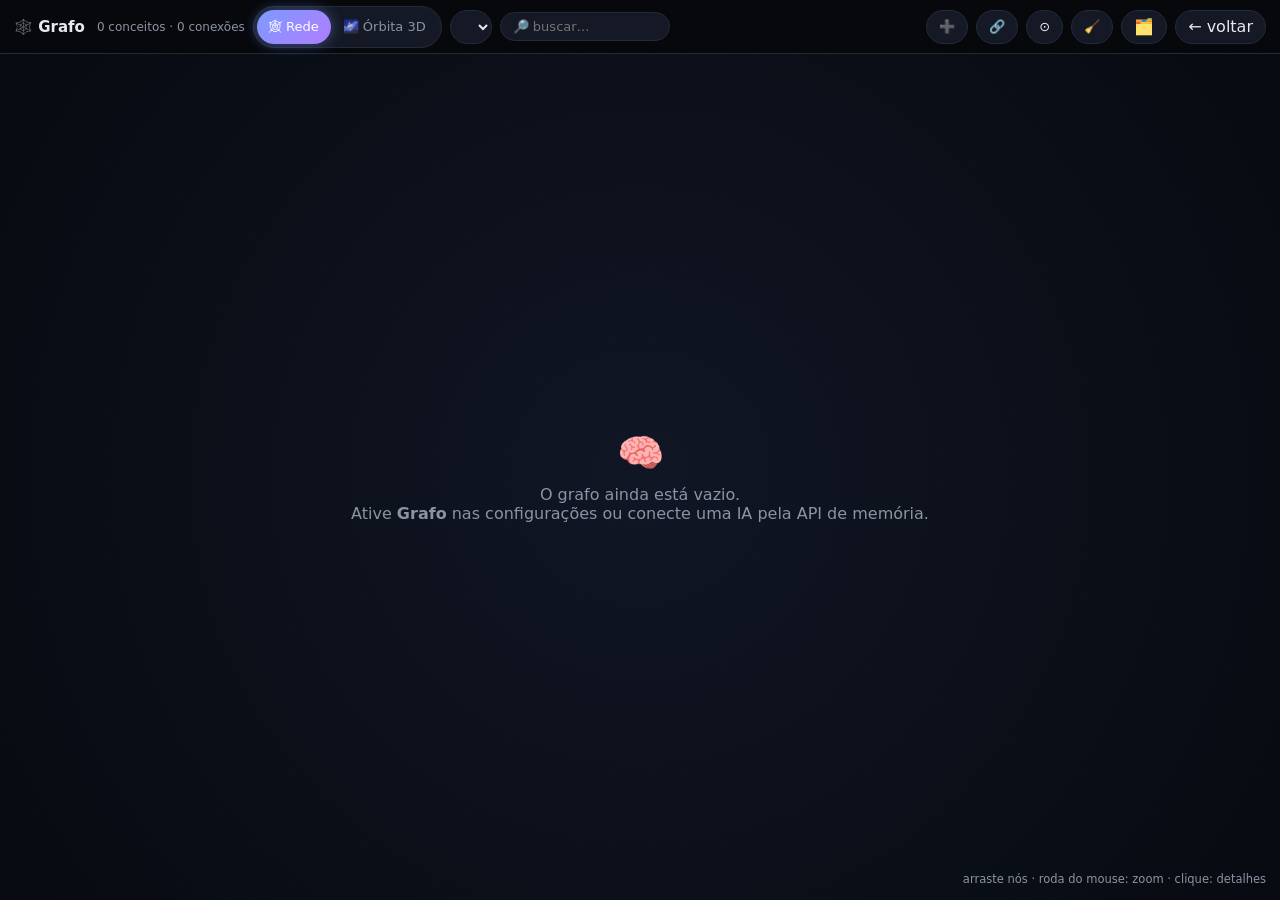
==== commit 49fdbedd: "Graph UI: modal dialogs instead of prompt/confirm/alert, loading state, save-error feedback, respons" ====
--- a/web/grafo.html
+++ b/web/grafo.html
@@ -5,8 +5,9 @@
 <meta name="viewport" content="width=device-width, initial-scale=1">
 <title>Grafo</title>
 <link rel="icon" href="/static/favicon.png">
+<link rel="stylesheet" href="/static/ui.css">
 <style>
-  :root{--bg:#07090d;--panel:rgba(18,22,30,.86);--panel2:#141925;--line:#232a38;--txt:#e6e9ef;--dim:#8b94a3;--accent:#7c9bff;--danger:#ff6b6b}
+  :root{color-scheme:dark;--bg:#07090d;--panel:rgba(18,22,30,.86);--panel2:#141925;--line:#232a38;--txt:#e6e9ef;--dim:#8b94a3;--accent:#7c9bff;--danger:#ff6b6b}
   *{box-sizing:border-box}
   html,body{margin:0;height:100%;background:var(--bg);color:var(--txt);font-family:ui-sans-serif,system-ui,"Segoe UI",Arial,sans-serif;overflow:hidden}
   button,input,select{font-family:inherit;font-size:13px}
@@ -52,6 +53,20 @@
     color:var(--txt);border-radius:20px;padding:8px 16px;font-size:13px;display:none;z-index:7}
   #vazio{position:fixed;inset:54px 0 0 0;display:none;align-items:center;justify-content:center;flex-direction:column;gap:10px;color:var(--dim);text-align:center;padding:30px;pointer-events:none}
   @media (max-width:980px){#busca{width:110px}#stats{display:none}}
+  #carregando{position:fixed;inset:54px 0 0 0;display:flex;align-items:center;justify-content:center;flex-direction:column;gap:12px;
+    color:var(--dim);font-size:13px;z-index:2;pointer-events:none}
+  #carregando .ui-skel{width:min(260px,70%);height:10px}
+  .tbtn,.eb,.seg button{min-height:34px}
+  .tbtn:focus-visible,.seg button:focus-visible,.eb:focus-visible,#legenda span:focus-visible{outline:2px solid var(--accent);outline-offset:2px}
+  @media (max-width:680px){
+    #top{overflow-x:auto;overflow-y:hidden;scrollbar-width:none;gap:6px;padding:0 10px}
+    #top::-webkit-scrollbar{display:none}
+    #top>*{flex-shrink:0}
+    #top h1{font-size:14px}
+    #painel{left:10px;right:10px;top:auto;bottom:10px;width:auto;max-height:55%}
+    #legenda{max-width:calc(100% - 20px);bottom:auto;top:62px;left:10px;font-size:11px}
+    #ajuda{display:none}
+  }
 </style>
 </head>
 <body>
@@ -64,11 +79,11 @@
   <label class="chk" id="subBox"><input type="checkbox" id="subChk" checked>subprojetos</label>
   <input id="busca" placeholder="🔎 buscar…" autocomplete="off">
   <div class="sp"></div>
-  <button class="tbtn" id="novoNo" title="novo conceito">➕</button>
-  <button class="tbtn" id="conectar" title="conectar conceitos">🔗</button>
-  <button class="tbtn" id="centrar" title="centralizar">⊙</button>
-  <button class="tbtn" id="limpar" title="limpar o grafo" style="color:var(--danger)">🧹</button>
-  <a class="tbtn" href="/memorias" style="text-decoration:none" title="memórias">🗂️</a>
+  <button class="tbtn" id="novoNo" title="novo conceito" aria-label="Novo conceito">➕</button>
+  <button class="tbtn" id="conectar" title="conectar conceitos" aria-label="Conectar conceitos">🔗</button>
+  <button class="tbtn" id="centrar" title="centralizar" aria-label="Centralizar">⊙</button>
+  <button class="tbtn" id="limpar" title="limpar o grafo" aria-label="Limpar o grafo" style="color:var(--danger)">🧹</button>
+  <a class="tbtn" href="/memorias" style="text-decoration:none" title="memórias" aria-label="Memórias">🗂️</a>
   <a class="tbtn" href="/" style="text-decoration:none">← voltar</a>
 </div>
 <canvas id="cv"></canvas>
@@ -78,6 +93,8 @@
 <div id="tip"></div>
 <div id="hint"></div>
 <div id="vazio"><div style="font-size:38px">🧠</div><div id="vazioTxt"></div></div>
+<div id="carregando" role="status"><span class="ui-skel"></span><span class="ui-skel" style="width:min(180px,50%)"></span><span>Carregando o grafo…</span></div>
+<script src="/static/ui.js"></script>
 <script>
 const $=s=>document.querySelector(s);
 const CORES={pessoa:'#ff8a5c',projeto:'#7aa2ff',tecnologia:'#5ad1c2',tema:'#c08bff',ferramenta:'#ffd166',jogo:'#ff6bce',
@@ -113,12 +130,14 @@
 
 // ── carga ──
 async function carregar(){
-  try{G=await(await fetch('/api/grafo')).json();}catch(e){return;}
+  try{const rg=await fetch('/api/grafo');if(!rg.ok)throw new Error(rg.status);G=await rg.json();}
+  catch(e){const cg=$('#carregando');if(cg)cg.remove();return;}
   if(TK){
     try{PROJETOS=(await api('GET','/projects')).items;ARVORE=await api('GET','/projects/tree');
       MEMS=(await api('GET','/memories?limit=500&sort=importance')).items;}catch(e){}
   }
   montarSeletor();reconstruir();
+  const cg=$('#carregando');if(cg)cg.remove();
 }
 function montarSeletor(){
   const s=$('#projSel'),atual=PROJ;s.innerHTML='';
@@ -329,9 +348,10 @@
   if(!it){if(!connectMode)fecharPainel();return;}
   if(connectMode&&it.k){
     if(!connectFrom){connectFrom=it;hint('clique no segundo conceito');}
-    else if(connectFrom!==it){const rel=prompt('Relação (ex: usa, joga, criou):','liga');
-      if(rel!==null)editar({acao:'criar_aresta',de:connectFrom.label,para:it.label,rel:rel||'liga'});
-      sairConectar();}
+    else if(connectFrom!==it){const de=connectFrom,para=it;sairConectar();
+      AtlasUI.prompt({title:'Nova relação',message:`“${de.disp}” → “${para.disp}”`,label:'Relação (ex.: usa, joga, criou)',value:'liga',
+        okText:'Conectar',required:false,maxLength:24}).then(rel=>{
+        if(rel!==null)editar({acao:'criar_aresta',de:de.label,para:para.label,rel:rel||'liga'});});}
     return;}
   selecionar(it);});
 cv.addEventListener('dblclick',e=>{const it=itemEm(e.clientX,e.clientY-54);
@@ -349,7 +369,7 @@
 
 // ── painel de detalhes ──
 function fecharPainel(){sel=null;$('#painel').style.display='none';}
-function painel(...filhos){const p=$('#painel');p.innerHTML='';p.append(el('button',{className:'x',textContent:'✕',onclick:fecharPainel}),...filhos);p.style.display='block';}
+function painel(...filhos){const p=$('#painel');p.innerHTML='';p.append(el('button',{className:'x',textContent:'✕',ariaLabel:'Fechar',onclick:fecharPainel}),...filhos);p.style.display='block';}
 const lbl=t=>el('div',{className:'lbl',textContent:t});
 function selecionar(it){
   if(it.k)return painelNo(it.k);
@@ -374,7 +394,7 @@
     n.desc?lbl('Descrição'):null,n.desc?el('div',{className:'txt',textContent:n.desc}):null,
     lbl('Conexões'),conx,TK?lbl('Memórias relacionadas'):null,TK?mems:null,
     el('button',{className:'eb pri',textContent:'🔗 conectar a outro',onclick:()=>{connectMode=true;connectFrom=n;$('#conectar').classList.add('on');hint(`clique em outro conceito para ligar a "${n.disp}"`);fecharPainel();}}),
-    el('button',{className:'eb del',textContent:'🗑 excluir conceito',onclick:()=>{if(confirm('Excluir este conceito? (também remove fatos da memória que o mencionam)')){editar({acao:'excluir_no',chave:k});fecharPainel();}}}));
+    el('button',{className:'eb del',textContent:'🗑 excluir conceito',onclick:async()=>{if(await AtlasUI.confirm({title:'Excluir conceito',message:`Excluir “${n.disp}”? Isso também remove as ligações dele (e fatos da memória que o mencionam).`,okText:'Excluir',danger:true})){editar({acao:'excluir_no',chave:k});fecharPainel();}}}));
   if(TK){try{const d=await api('GET','/graph/nodes/'+encodeURIComponent(k));mems.textContent='';
     if(!d.memories.length)mems.textContent='nenhuma';for(const m of d.memories.slice(0,12))mems.append(cartaoMem(m));}catch(e){mems.textContent='';}}
 }
@@ -411,22 +431,32 @@
     el('button',{className:'eb',textContent:'🗂️ abrir em Memórias',onclick:()=>location.href='/memorias#'+encodeURIComponent(p.id)}));
 }
 async function novoProjeto(pai){
-  if(!TK)return;const nome=prompt(pai?'Nome do subprojeto:':'Nome do projeto:');if(!nome||!nome.trim())return;
-  try{await api('POST','/projects',{name:nome.trim(),parent:pai});await carregar();}catch(e){alert(e.message);}
+  if(!TK)return;
+  const nome=await AtlasUI.prompt({title:pai?'Novo subprojeto':'Novo projeto',label:pai?'Nome do subprojeto':'Nome do projeto',okText:'Criar',maxLength:80});
+  if(!nome)return;
+  try{await api('POST','/projects',{name:nome,parent:pai});await carregar();}catch(e){AtlasUI.toast('Erro: '+e.message,{kind:'err'});}
 }
 
 // ── edição (mesmos endpoints da interface) ──
-async function editar(body){await fetch('/api/grafo/editar',{method:'POST',headers:{'Content-Type':'application/json'},body:JSON.stringify(body)});await carregar();
+async function editar(body){
+  try{const r=await fetch('/api/grafo/editar',{method:'POST',headers:{'Content-Type':'application/json'},body:JSON.stringify(body)});
+    if(!r.ok)throw new Error('HTTP '+r.status);}
+  catch(e){AtlasUI.toast('Não foi possível salvar a alteração.',{kind:'err'});}
+  await carregar();
   if(sel&&sel.kind==='no'&&porK[sel.id])painelNo(sel.id);}
 function hint(t){const h=$('#hint');h.textContent=t||'';h.style.display=t?'block':'none';}
 function sairConectar(){connectMode=false;connectFrom=null;hint('');$('#conectar').classList.remove('on');}
 $('#conectar').onclick=()=>{if(connectMode)return sairConectar();if(MODO==='hier')trocarModo('rede');connectMode=true;connectFrom=null;$('#conectar').classList.add('on');hint('clique em dois conceitos para ligá-los');};
 $('#novoNo').onclick=async()=>{
   if(MODO==='hier')return novoProjeto(PROJ||null);
-  const nome=prompt('Nome do novo conceito:');if(!nome||!nome.trim())return;
-  if(PROJ&&TK){try{await api('POST','/graph/nodes',{label:nome.trim(),project:PROJ});await carregar();return;}catch(e){}}
-  await editar({acao:'criar_no',label:nome.trim()});};
-$('#limpar').onclick=()=>{if(confirm('Limpar TODO o grafo?')){const mem=confirm('Limpar também os fatos da memória?');editar({acao:'limpar',tambem_memoria:mem});fecharPainel();}};
+  const nome=await AtlasUI.prompt({title:'Novo conceito',label:'Nome do conceito',okText:'Criar',maxLength:40});
+  if(!nome)return;
+  if(PROJ&&TK){try{await api('POST','/graph/nodes',{label:nome,project:PROJ});await carregar();return;}catch(e){}}
+  await editar({acao:'criar_no',label:nome});};
+$('#limpar').onclick=async()=>{
+  const r=await AtlasUI.form({title:'Limpar o grafo',message:'Todos os conceitos e ligações serão removidos. Esta ação não pode ser desfeita.',
+    fields:[{name:'mem',type:'checkbox',label:'Limpar também os fatos da memória'}],okText:'Limpar grafo',danger:true});
+  if(r){editar({acao:'limpar',tambem_memoria:!!r.mem});fecharPainel();}};
 $('#centrar').onclick=centralizar;
 
 // ── filtros / modos ──
@@ -456,7 +486,7 @@
 $('#busca').addEventListener('keydown',e=>{if(e.key!=='Enter'||!BUSCA)return;
   if(MODO==='hier'){const h=hnos.find(h=>(h.label||'').toLowerCase().includes(BUSCA));if(h){selecionar(h);view.x=W/2-h.tx*view.k;view.y=H/2-h.ty*view.k;}return;}
   const n=nos.find(n=>combina(n.k));if(n){painelNo(n.k);if(MODO==='rede'){view.x=W/2-n.x*view.k;view.y=H/2-n.y*view.k;}}});
-addEventListener('keydown',e=>{if(e.key==='Escape'){sairConectar();fecharPainel();}});
+addEventListener('keydown',e=>{if(e.key==='Escape'&&!document.querySelector('.ui-back')){sairConectar();fecharPainel();}});
 
 (async()=>{
   try{const e=await(await fetch('/api/estado')).json();LANGG=e.config.idioma||'pt';
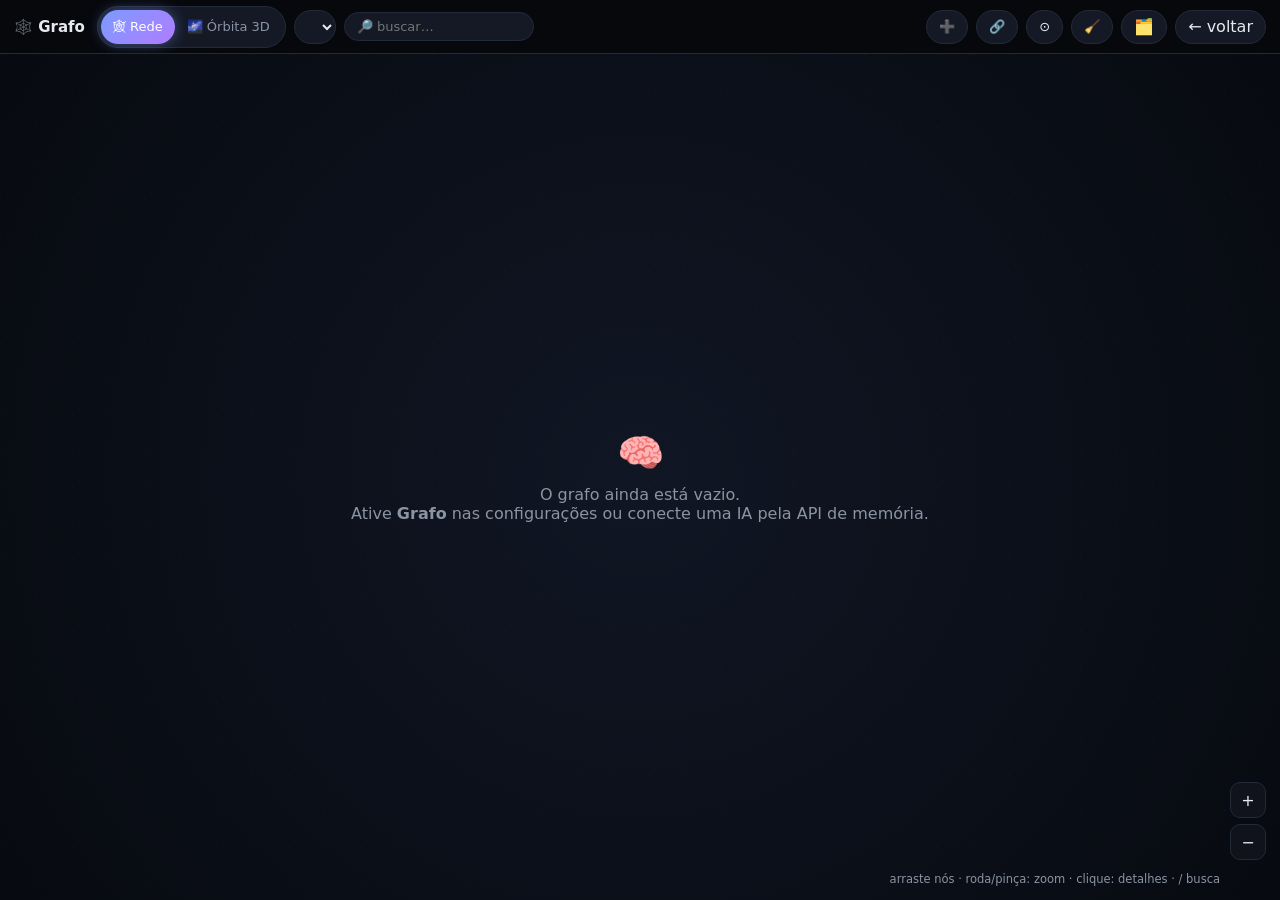
==== commit b4d5014b: "Graph: memory nodes, degree-based sizing, search results with focus, touch/pinch, description editin" ====
--- a/web/grafo.html
+++ b/web/grafo.html
@@ -10,8 +10,8 @@
   :root{color-scheme:dark;--bg:#07090d;--panel:rgba(18,22,30,.86);--panel2:#141925;--line:#232a38;--txt:#e6e9ef;--dim:#8b94a3;--accent:#7c9bff;--danger:#ff6b6b}
   *{box-sizing:border-box}
   html,body{margin:0;height:100%;background:var(--bg);color:var(--txt);font-family:ui-sans-serif,system-ui,"Segoe UI",Arial,sans-serif;overflow:hidden}
-  button,input,select{font-family:inherit;font-size:13px}
-  canvas{position:fixed;inset:0;top:54px;display:block}
+  button,input,select,textarea{font-family:inherit;font-size:13px}
+  canvas{position:fixed;inset:0;top:54px;display:block;touch-action:none}
   #top{position:fixed;top:0;left:0;right:0;height:54px;display:flex;align-items:center;gap:8px;padding:0 14px;
     border-bottom:1px solid var(--line);background:rgba(7,9,13,.82);backdrop-filter:blur(8px);z-index:5}
   #top h1{font-size:15px;margin:0 4px 0 0;white-space:nowrap} #stats{font-size:12px;color:var(--dim);white-space:nowrap}
@@ -21,8 +21,17 @@
   .tbtn{background:var(--panel2);border:1px solid var(--line);color:var(--txt);border-radius:20px;padding:6px 12px;cursor:pointer;white-space:nowrap}
   .tbtn:hover{border-color:var(--accent)} .tbtn.on{background:var(--accent);color:#07090d;border-color:var(--accent)}
   .sp{flex:1}
-  #busca{background:var(--panel2);border:1px solid var(--line);color:var(--txt);border-radius:20px;padding:6px 12px;width:170px;outline:none}
+  #buscaW{position:relative}
+  #busca{background:var(--panel2);border:1px solid var(--line);color:var(--txt);border-radius:20px;padding:6px 12px;width:190px;outline:none}
   #busca:focus{border-color:var(--accent)}
+  #res{position:fixed;width:300px;max-height:min(360px,60vh);overflow:auto;background:rgba(14,18,26,.97);border:1px solid var(--line);
+    border-radius:12px;padding:5px;z-index:9;display:none;box-shadow:0 12px 40px rgba(0,0,0,.55)}
+  #res .r{display:flex;align-items:center;gap:8px;padding:7px 9px;border-radius:8px;cursor:pointer;font-size:13px;color:#dfe4ee}
+  #res .r i{width:9px;height:9px;border-radius:50%;flex:0 0 auto}
+  #res .r .l{flex:1;min-width:0;overflow:hidden;text-overflow:ellipsis;white-space:nowrap}
+  #res .r .t{font-size:11px;color:var(--dim);flex:0 0 auto}
+  #res .r.on,#res .r:hover{background:var(--panel2)} #res .r.on{outline:1px solid var(--accent)}
+  #res .n{font-size:11px;color:var(--dim);padding:4px 9px 6px}
   select.tbtn{padding-right:8px}
   label.chk{font-size:12px;color:var(--dim);display:flex;align-items:center;gap:4px;white-space:nowrap;cursor:pointer}
   #painel{position:fixed;right:14px;top:66px;width:300px;max-height:calc(100% - 80px);overflow:auto;background:var(--panel);
@@ -30,7 +39,9 @@
     box-shadow:0 12px 50px rgba(0,0,0,.55)}
   #painel .x{position:absolute;top:8px;right:10px;color:var(--dim);cursor:pointer;background:none;border:none;font-size:16px}
   #painel .lbl{font-size:10.5px;color:var(--dim);text-transform:uppercase;letter-spacing:.6px;margin:10px 0 4px}
-  #painel input,#painel select{width:100%;background:#0c1017;border:1px solid var(--line);color:var(--txt);border-radius:8px;padding:7px 9px;outline:none}
+  #painel input,#painel select,#painel textarea{width:100%;background:#0c1017;border:1px solid var(--line);color:var(--txt);border-radius:8px;padding:7px 9px;outline:none}
+  #painel textarea{resize:vertical;min-height:58px;line-height:1.45}
+  #painel input:focus,#painel select:focus,#painel textarea:focus{border-color:var(--accent)}
   #painel h3{margin:0 24px 2px 0;font-size:16px} #painel .sub{font-size:12px;color:var(--dim)}
   #painel .txt{font-size:13.5px;line-height:1.5;white-space:pre-wrap;word-break:break-word}
   .chip{display:inline-block;font-size:11.5px;background:var(--panel2);border:1px solid var(--line);border-radius:10px;padding:2px 8px;margin:2px 3px 2px 0;cursor:pointer;color:#cdd3dd}
@@ -45,19 +56,27 @@
     font-size:11.5px;z-index:4;display:flex;flex-wrap:wrap;gap:4px 10px;max-width:60%;backdrop-filter:blur(8px)}
   #legenda span{display:flex;align-items:center;gap:5px;cursor:pointer;color:#cdd3dd;user-select:none}
   #legenda span.off{opacity:.3} #legenda i{width:9px;height:9px;border-radius:50%;display:inline-block}
-  #ajuda{position:fixed;right:14px;bottom:14px;font-size:11.5px;color:var(--dim);z-index:3;text-align:right;pointer-events:none}
+  #legenda i.dia{border-radius:1px;transform:rotate(45deg);width:8px;height:8px}
+  #legenda .nota{cursor:default;color:var(--dim);flex-basis:100%}
+  #zoom{position:fixed;right:14px;bottom:40px;display:flex;flex-direction:column;gap:6px;z-index:4}
+  #zoom button{width:36px;height:36px;border-radius:10px;background:var(--panel);border:1px solid var(--line);color:var(--txt);cursor:pointer;font-size:16px;backdrop-filter:blur(8px)}
+  #zoom button:hover{border-color:var(--accent)}
+  #ajuda{position:fixed;right:60px;bottom:14px;font-size:11.5px;color:var(--dim);z-index:3;text-align:right;pointer-events:none}
   #tip{position:fixed;pointer-events:none;background:rgba(10,13,19,.94);border:1px solid var(--line);border-radius:10px;padding:7px 10px;
     font-size:12px;max-width:280px;z-index:8;display:none;box-shadow:0 6px 24px rgba(0,0,0,.5)}
   #tip b{display:block;margin-bottom:2px} #tip .d{color:var(--dim)}
   #hint{position:fixed;bottom:60px;left:50%;transform:translateX(-50%);background:var(--panel);border:1px solid var(--accent);
     color:var(--txt);border-radius:20px;padding:8px 16px;font-size:13px;display:none;z-index:7}
   #vazio{position:fixed;inset:54px 0 0 0;display:none;align-items:center;justify-content:center;flex-direction:column;gap:10px;color:var(--dim);text-align:center;padding:30px;pointer-events:none}
-  @media (max-width:980px){#busca{width:110px}#stats{display:none}}
+  #top{overflow-x:auto;overflow-y:hidden;scrollbar-width:none} #top::-webkit-scrollbar{display:none} #top>*{flex-shrink:0}
+  #legenda #legStats{display:none}
+  @media (max-width:1560px){#stats{display:none} #legenda #legStats{display:inline}}
+  @media (max-width:980px){#busca{width:130px}}
   #carregando{position:fixed;inset:54px 0 0 0;display:flex;align-items:center;justify-content:center;flex-direction:column;gap:12px;
     color:var(--dim);font-size:13px;z-index:2;pointer-events:none}
   #carregando .ui-skel{width:min(260px,70%);height:10px}
   .tbtn,.eb,.seg button{min-height:34px}
-  .tbtn:focus-visible,.seg button:focus-visible,.eb:focus-visible,#legenda span:focus-visible{outline:2px solid var(--accent);outline-offset:2px}
+  .tbtn:focus-visible,.seg button:focus-visible,.eb:focus-visible,#legenda span:focus-visible,#zoom button:focus-visible{outline:2px solid var(--accent);outline-offset:2px}
   @media (max-width:680px){
     #top{overflow-x:auto;overflow-y:hidden;scrollbar-width:none;gap:6px;padding:0 10px}
     #top::-webkit-scrollbar{display:none}
@@ -65,60 +84,164 @@
     #top h1{font-size:14px}
     #painel{left:10px;right:10px;top:auto;bottom:10px;width:auto;max-height:55%}
     #legenda{max-width:calc(100% - 20px);bottom:auto;top:62px;left:10px;font-size:11px}
+    #legenda .nota{display:none}
     #ajuda{display:none}
+    #zoom{bottom:16px;right:10px}
+    #res{width:calc(100% - 20px)}
   }
 </style>
 </head>
 <body>
 <div id="top">
-  <h1>🕸️ Grafo</h1><span id="stats"></span>
+  <h1 data-i="h1">🕸️ Grafo</h1><span id="stats"></span>
   <div class="seg" id="modos">
-    <button data-m="rede">🕸 Rede</button><button data-m="orbita">🌌 Órbita 3D</button><button data-m="hier">🌳 Hierarquia</button>
+    <button data-m="rede" data-i="m_rede">🕸 Rede</button><button data-m="orbita" data-i="m_orbita">🌌 Órbita 3D</button><button data-m="hier" data-i="m_hier">🌳 Hierarquia</button>
   </div>
-  <select class="tbtn" id="projSel" title="projeto"></select>
-  <label class="chk" id="subBox"><input type="checkbox" id="subChk" checked>subprojetos</label>
-  <input id="busca" placeholder="🔎 buscar…" autocomplete="off">
+  <select class="tbtn" id="projSel" data-it="projTitle"></select>
+  <label class="chk" id="subBox"><input type="checkbox" id="subChk" checked><span data-i="sub">subprojetos</span></label>
+  <label class="chk" id="memBox" data-it="memsTitle"><input type="checkbox" id="memChk"><span data-i="mems">memórias</span></label>
+  <div id="buscaW"><input id="busca" data-ip="busca" placeholder="🔎 buscar…" autocomplete="off" role="combobox" aria-expanded="false" aria-controls="res" aria-autocomplete="list"></div>
   <div class="sp"></div>
-  <button class="tbtn" id="novoNo" title="novo conceito" aria-label="Novo conceito">➕</button>
-  <button class="tbtn" id="conectar" title="conectar conceitos" aria-label="Conectar conceitos">🔗</button>
-  <button class="tbtn" id="centrar" title="centralizar" aria-label="Centralizar">⊙</button>
-  <button class="tbtn" id="limpar" title="limpar o grafo" aria-label="Limpar o grafo" style="color:var(--danger)">🧹</button>
-  <a class="tbtn" href="/memorias" style="text-decoration:none" title="memórias" aria-label="Memórias">🗂️</a>
-  <a class="tbtn" href="/" style="text-decoration:none">← voltar</a>
+  <button class="tbtn" id="novoNo" data-it="novo">➕</button>
+  <button class="tbtn" id="conectar" data-it="conectar">🔗</button>
+  <button class="tbtn" id="centrar" data-it="centrar">⊙</button>
+  <button class="tbtn" id="limpar" data-it="limpar" style="color:var(--danger)">🧹</button>
+  <a class="tbtn" href="/memorias" style="text-decoration:none" data-it="memLink">🗂️</a>
+  <a class="tbtn" href="/" style="text-decoration:none" data-i="voltar">← voltar</a>
 </div>
 <canvas id="cv"></canvas>
+<div id="res" role="listbox"></div>
 <div id="painel"></div>
 <div id="legenda"></div>
+<div id="zoom"><button id="zIn" data-it="zoomIn">+</button><button id="zOut" data-it="zoomOut">−</button></div>
 <div id="ajuda"></div>
 <div id="tip"></div>
 <div id="hint"></div>
 <div id="vazio"><div style="font-size:38px">🧠</div><div id="vazioTxt"></div></div>
-<div id="carregando" role="status"><span class="ui-skel"></span><span class="ui-skel" style="width:min(180px,50%)"></span><span>Carregando o grafo…</span></div>
+<div id="carregando" role="status"><span class="ui-skel"></span><span class="ui-skel" style="width:min(180px,50%)"></span><span data-i="carregando">Carregando o grafo…</span></div>
 <script src="/static/ui.js"></script>
 <script>
 const $=s=>document.querySelector(s);
+const GI={
+pt:{h1:'🕸️ Grafo',title:'Grafo',m_rede:'🕸 Rede',m_orbita:'🌌 Órbita 3D',m_hier:'🌳 Hierarquia',projTitle:'Projeto',sub:'subprojetos',
+  mems:'memórias',memsTitle:'Mostrar memórias ligadas aos conceitos',busca:'🔎 buscar…',novo:'Novo conceito',conectar:'Conectar conceitos',
+  centrar:'Centralizar',limpar:'Limpar o grafo',memLink:'Memórias',voltar:'← voltar',zoomIn:'Aproximar',zoomOut:'Afastar',carregando:'Carregando o grafo…',
+  todosProj:'📁 todos os projetos',nadaFiltro:'Nada neste filtro.',
+  vazio:'O grafo ainda está vazio.<br>Ative <b>Grafo</b> nas configurações ou conecte uma IA pela API de memória.',
+  statsHier:'{p} projetos · {m} memórias',statsRede:'{n} conceitos · {a} conexões',statsMem:' · {m} memórias',
+  memGeral:'Memória geral',maisMem:'+{n} memórias',clique2:'clique no segundo conceito',novaRel:'Nova relação',
+  relLbl:'Relação (ex.: usa, joga, criou)',relPad:'liga',conectarBtn:'Conectar',por:'por {s}',
+  projTip:'{a} memórias próprias · {b} no total',dblAbrir:'duplo clique: abrir na rede',cliqueVer:'clique para ver',fechar:'Fechar',
+  conceito:'Conceito',tipo:'Tipo',projetos:'Projetos',descricao:'Descrição',descPh:'Do que se trata este conceito?',conexoes:'Conexões',
+  memRel:'Memórias relacionadas',carregandoP:'carregando…',nenhumaAinda:'nenhuma ainda',nenhuma:'nenhuma',
+  conectarOutro:'🔗 conectar a outro',ligarA:'clique em outro conceito para ligar a “{n}”',excluirNo:'🗑 excluir conceito',
+  excluirTit:'Excluir conceito',excluirMsg:'Excluir “{n}”? Isso também remove as ligações dele (e fatos da memória que o mencionam).',
+  excluir:'Excluir',conteudo:'Conteúdo',tags:'Tags',entidades:'Entidades no grafo',atualizada:'atualizada em {d}',
+  abrirMem:'🗂️ abrir em Memórias',fixada:'📌 fixada',semMemProp:'nenhuma memória própria',
+  projInfo:'{a} memórias próprias · {b} com subprojetos · {c} conceitos',herda:'herda a memória de: {c}',geral:'Geral',memorias:'Memórias',
+  verRede:'🕸 ver conceitos na rede',novoSub:'➕ novo subprojeto',novoSubT:'Novo subprojeto',novoProjT:'Novo projeto',
+  nomeSub:'Nome do subprojeto',nomeProj:'Nome do projeto',criar:'Criar',erro:'Erro: {e}',salvarErr:'Não foi possível salvar a alteração.',
+  descOk:'Descrição salva.',clique2conc:'clique em dois conceitos para ligá-los',novoT:'Novo conceito',nomeConc:'Nome do conceito',
+  limparT:'Limpar o grafo',limparMsg:'Todos os conceitos e ligações serão removidos. Esta ação não pode ser desfeita.',
+  limparMem:'Limpar também os fatos da memória',limparBtn:'Limpar grafo',lgGeral:'memória geral',lgProj:'projeto',lgToggle:'mostrar/ocultar',
+  lgTam:'tamanho do nó = nº de conexões',lgMem:'memória',
+  aj_rede:'arraste nós · roda/pinça: zoom · clique: detalhes · / busca',aj_orbita:'arraste para girar · roda/pinça: aproximar · clique: detalhes',
+  aj_hier:'geral → projetos → subprojetos → memórias · duplo clique num projeto: abrir na rede',
+  nRes:'{n} resultados',umRes:'1 resultado',semRes:'Nada encontrado',ok:'Confirmar',cancel:'Cancelar',
+  tipos:{pessoa:'pessoa',projeto:'projeto',tecnologia:'tecnologia',tema:'tema',ferramenta:'ferramenta',jogo:'jogo',lugar:'lugar',anime:'anime',empresa:'empresa'},
+  memT:{note:'nota',fact:'fato',preference:'preferência',decision:'decisão',task:'tarefa',event:'evento'}},
+en:{h1:'🕸️ Graph',title:'Graph',m_rede:'🕸 Network',m_orbita:'🌌 3D Orbit',m_hier:'🌳 Hierarchy',projTitle:'Project',sub:'subprojects',
+  mems:'memories',memsTitle:'Show memories linked to concepts',busca:'🔎 search…',novo:'New concept',conectar:'Connect concepts',
+  centrar:'Center',limpar:'Clear the graph',memLink:'Memories',voltar:'← back',zoomIn:'Zoom in',zoomOut:'Zoom out',carregando:'Loading the graph…',
+  todosProj:'📁 all projects',nadaFiltro:'Nothing in this filter.',
+  vazio:'The graph is still empty.<br>Turn on <b>Graph</b> in settings or connect an AI through the memory API.',
+  statsHier:'{p} projects · {m} memories',statsRede:'{n} concepts · {a} links',statsMem:' · {m} memories',
+  memGeral:'General memory',maisMem:'+{n} memories',clique2:'click the second concept',novaRel:'New relation',
+  relLbl:'Relation (e.g. uses, plays, created)',relPad:'links',conectarBtn:'Connect',por:'by {s}',
+  projTip:'{a} own memories · {b} in total',dblAbrir:'double-click: open in network',cliqueVer:'click to view',fechar:'Close',
+  conceito:'Concept',tipo:'Type',projetos:'Projects',descricao:'Description',descPh:'What is this concept about?',conexoes:'Links',
+  memRel:'Related memories',carregandoP:'loading…',nenhumaAinda:'none yet',nenhuma:'none',
+  conectarOutro:'🔗 connect to another',ligarA:'click another concept to link to “{n}”',excluirNo:'🗑 delete concept',
+  excluirTit:'Delete concept',excluirMsg:'Delete “{n}”? This also removes its links (and memory facts that mention it).',
+  excluir:'Delete',conteudo:'Content',tags:'Tags',entidades:'Entities in the graph',atualizada:'updated {d}',
+  abrirMem:'🗂️ open in Memories',fixada:'📌 pinned',semMemProp:'no own memories',
+  projInfo:'{a} own memories · {b} with subprojects · {c} concepts',herda:'inherits memory from: {c}',geral:'General',memorias:'Memories',
+  verRede:'🕸 see concepts in network',novoSub:'➕ new subproject',novoSubT:'New subproject',novoProjT:'New project',
+  nomeSub:'Subproject name',nomeProj:'Project name',criar:'Create',erro:'Error: {e}',salvarErr:'Could not save the change.',
+  descOk:'Description saved.',clique2conc:'click two concepts to link them',novoT:'New concept',nomeConc:'Concept name',
+  limparT:'Clear the graph',limparMsg:'All concepts and links will be removed. This cannot be undone.',
+  limparMem:'Also clear memory facts',limparBtn:'Clear graph',lgGeral:'general memory',lgProj:'project',lgToggle:'show/hide',
+  lgTam:'node size = number of links',lgMem:'memory',
+  aj_rede:'drag nodes · wheel/pinch: zoom · click: details · / search',aj_orbita:'drag to rotate · wheel/pinch: zoom · click: details',
+  aj_hier:'general → projects → subprojects → memories · double-click a project: open in network',
+  nRes:'{n} results',umRes:'1 result',semRes:'Nothing found',ok:'OK',cancel:'Cancel',
+  tipos:{pessoa:'person',projeto:'project',tecnologia:'technology',tema:'topic',ferramenta:'tool',jogo:'game',lugar:'place',anime:'anime',empresa:'company'},
+  memT:{note:'note',fact:'fact',preference:'preference',decision:'decision',task:'task',event:'event'}},
+es:{h1:'🕸️ Grafo',title:'Grafo',m_rede:'🕸 Red',m_orbita:'🌌 Órbita 3D',m_hier:'🌳 Jerarquía',projTitle:'Proyecto',sub:'subproyectos',
+  mems:'memorias',memsTitle:'Mostrar memorias vinculadas a los conceptos',busca:'🔎 buscar…',novo:'Nuevo concepto',conectar:'Conectar conceptos',
+  centrar:'Centrar',limpar:'Limpiar el grafo',memLink:'Memorias',voltar:'← volver',zoomIn:'Acercar',zoomOut:'Alejar',carregando:'Cargando el grafo…',
+  todosProj:'📁 todos los proyectos',nadaFiltro:'Nada en este filtro.',
+  vazio:'El grafo todavía está vacío.<br>Activa <b>Grafo</b> en los ajustes o conecta una IA por la API de memoria.',
+  statsHier:'{p} proyectos · {m} memorias',statsRede:'{n} conceptos · {a} conexiones',statsMem:' · {m} memorias',
+  memGeral:'Memoria general',maisMem:'+{n} memorias',clique2:'haz clic en el segundo concepto',novaRel:'Nueva relación',
+  relLbl:'Relación (ej.: usa, juega, creó)',relPad:'une',conectarBtn:'Conectar',por:'por {s}',
+  projTip:'{a} memorias propias · {b} en total',dblAbrir:'doble clic: abrir en la red',cliqueVer:'haz clic para ver',fechar:'Cerrar',
+  conceito:'Concepto',tipo:'Tipo',projetos:'Proyectos',descricao:'Descripción',descPh:'¿De qué trata este concepto?',conexoes:'Conexiones',
+  memRel:'Memorias relacionadas',carregandoP:'cargando…',nenhumaAinda:'ninguna todavía',nenhuma:'ninguna',
+  conectarOutro:'🔗 conectar a otro',ligarA:'haz clic en otro concepto para unirlo a “{n}”',excluirNo:'🗑 eliminar concepto',
+  excluirTit:'Eliminar concepto',excluirMsg:'¿Eliminar “{n}”? También se eliminan sus conexiones (y los hechos de memoria que lo mencionan).',
+  excluir:'Eliminar',conteudo:'Contenido',tags:'Etiquetas',entidades:'Entidades en el grafo',atualizada:'actualizada {d}',
+  abrirMem:'🗂️ abrir en Memorias',fixada:'📌 fijada',semMemProp:'ninguna memoria propia',
+  projInfo:'{a} memorias propias · {b} con subproyectos · {c} conceptos',herda:'hereda la memoria de: {c}',geral:'General',memorias:'Memorias',
+  verRede:'🕸 ver conceptos en la red',novoSub:'➕ nuevo subproyecto',novoSubT:'Nuevo subproyecto',novoProjT:'Nuevo proyecto',
+  nomeSub:'Nombre del subproyecto',nomeProj:'Nombre del proyecto',criar:'Crear',erro:'Error: {e}',salvarErr:'No se pudo guardar el cambio.',
+  descOk:'Descripción guardada.',clique2conc:'haz clic en dos conceptos para unirlos',novoT:'Nuevo concepto',nomeConc:'Nombre del concepto',
+  limparT:'Limpiar el grafo',limparMsg:'Se eliminarán todos los conceptos y conexiones. No se puede deshacer.',
+  limparMem:'Limpiar también los hechos de la memoria',limparBtn:'Limpiar grafo',lgGeral:'memoria general',lgProj:'proyecto',lgToggle:'mostrar/ocultar',
+  lgTam:'tamaño del nodo = nº de conexiones',lgMem:'memoria',
+  aj_rede:'arrastra nodos · rueda/pellizco: zoom · clic: detalles · / buscar',aj_orbita:'arrastra para girar · rueda/pellizco: acercar · clic: detalles',
+  aj_hier:'general → proyectos → subproyectos → memorias · doble clic en un proyecto: abrir en la red',
+  nRes:'{n} resultados',umRes:'1 resultado',semRes:'Nada encontrado',ok:'Confirmar',cancel:'Cancelar',
+  tipos:{pessoa:'persona',projeto:'proyecto',tecnologia:'tecnología',tema:'tema',ferramenta:'herramienta',jogo:'juego',lugar:'lugar',anime:'anime',empresa:'empresa'},
+  memT:{note:'nota',fact:'hecho',preference:'preferencia',decision:'decisión',task:'tarea',event:'evento'}}};
+let LANGG='pt';
+function tr(k,v){const D=GI[LANGG]||GI.pt;let s=D[k]!=null?D[k]:(GI.pt[k]!=null?GI.pt[k]:k);
+  if(v)for(const x in v)s=s.split('{'+x+'}').join(v[x]);return s;}
+const nomeTipo=t=>(GI[LANGG]||GI.pt).tipos[t]||t;
+const nomeMem=t=>(GI[LANGG]||GI.pt).memT[t]||t;
+function aplicarI18n(){
+  document.documentElement.lang=LANGG==='en'?'en':LANGG==='es'?'es':'pt-BR';document.title=tr('title');
+  for(const e of document.querySelectorAll('[data-i]'))e.textContent=tr(e.dataset.i);
+  for(const e of document.querySelectorAll('[data-it]')){e.title=tr(e.dataset.it);e.setAttribute('aria-label',tr(e.dataset.it));}
+  for(const e of document.querySelectorAll('[data-ip]'))e.placeholder=tr(e.dataset.ip);
+  if(window.AtlasUI)AtlasUI.labels({ok:tr('ok'),cancel:tr('cancel'),close:tr('fechar')});
+}
+
 const CORES={pessoa:'#ff8a5c',projeto:'#7aa2ff',tecnologia:'#5ad1c2',tema:'#c08bff',ferramenta:'#ffd166',jogo:'#ff6bce',
   lugar:'#8bd46e',anime:'#ff9dd1',empresa:'#4fc3f7'};
 const CORES_MEM={note:'#9aa4b5',fact:'#5ad1c2',preference:'#ff8a5c',decision:'#7aa2ff',task:'#ffd166',event:'#ff6bce'};
-const NOME_MEM={note:'nota',fact:'fato',preference:'preferência',decision:'decisão',task:'tarefa',event:'evento'};
+const MAX_MEM_NOS=300;
 function corTipo(t){if(CORES[t])return CORES[t];let h=0;for(const c of (t||''))h=(h*31+c.charCodeAt(0))%360;return `hsl(${h},70%,65%)`;}
 function esc(s){return String(s??'').replace(/[&<>"']/g,c=>({'&':'&amp;','<':'&lt;','>':'&gt;','"':'&quot;',"'":'&#39;'}[c]));}
 function el(tag,props,...f){const e=document.createElement(tag);Object.assign(e,props||{});for(const x of f)if(x!=null)e.append(x);return e;}
+const norm=s=>String(s||'').normalize('NFD').replace(/[\u0300-\u036f]/g,'').toLowerCase();
+const curto=(s,n)=>{s=String(s||'').replace(/\s+/g,' ').trim();return s.length>n?s.slice(0,n-1)+'…':s;};
+const clamp=(v,a,b)=>Math.max(a,Math.min(b,v));
 
 const cv=$('#cv'),ctx=cv.getContext('2d');
-let W,H,DPR=Math.min(2,window.devicePixelRatio||1);
-function resize(){W=innerWidth;H=innerHeight-54;cv.width=W*DPR;cv.height=H*DPR;cv.style.width=W+'px';cv.style.height=H+'px';ctx.setTransform(DPR,0,0,DPR,0,0);}
-addEventListener('resize',resize);resize();
+let W,H,DPR=Math.min(2,window.devicePixelRatio||1),fundoG=null;
+function resize(){W=innerWidth;H=innerHeight-54;cv.width=W*DPR;cv.height=H*DPR;cv.style.width=W+'px';cv.style.height=H+'px';ctx.setTransform(DPR,0,0,DPR,0,0);fundoG=null;sujo=true;}
 
 // ── estado ──
 let MODO=localStorage.getItem('atlasGrafoModo')||'rede';
-let G={nos:{},arestas:{}},PROJETOS=[],ARVORE=null,MEMS=[],TK='',LANGG='pt';
-let PROJ='',SUB=true,BUSCA='',OCULTOS=new Set();
-let nos=[],arestas=[],porK={},viz={};         // rede/órbita
+let G={nos:{},arestas:{}},PROJETOS=[],ARVORE=null,MEMS=[],TK='';
+let PROJ='',SUB=true,BUSCA='',OCULTOS=new Set(),VER_MEM=localStorage.getItem('atlasGrafoMem')==='1';
+let nos=[],arestas=[],porK={},viz={},nMemNos=0;  // rede/órbita
 let hnos=[],hlig=[];                            // hierarquia
-let view={x:0,y:0,k:1},cam={ry:0,rx:-0.35,dist:900,auto:true},alpha=1;
-let sel=null,hover=null,connectMode=false,connectFrom=null,estrelas=[];
+let view={x:0,y:0,k:1},cam={ry:0,rx:-0.35,dist:900,auto:true},alpha=1,anim=null;
+let sel=null,hover=null,connectMode=false,connectFrom=null,estrelas=[],sujo=true,animPart=false,hierMov=false;
 for(let i=0;i<260;i++)estrelas.push({x:Math.random()*2-1,y:Math.random()*2-1,z:Math.random(),t:Math.random()*6});
+addEventListener('resize',resize);resize();
 
 async function api(m,path,body){
   const r=await fetch('/v1'+path,{method:m,headers:{'Authorization':'Bearer '+TK,'X-Atlas-UI':'1','Content-Type':'application/json'},
@@ -141,32 +264,54 @@
 }
 function montarSeletor(){
   const s=$('#projSel'),atual=PROJ;s.innerHTML='';
-  s.append(el('option',{value:'',textContent:'📁 todos os projetos'}));
-  for(const p of PROJETOS){if(p.id==='geral')continue;s.append(el('option',{value:p.id,textContent:'  '.repeat(Math.max(0,p.depth-1))+'📁 '+p.name}));}
+  s.append(el('option',{value:'',textContent:tr('todosProj')}));
+  for(const p of PROJETOS){if(p.id==='geral')continue;s.append(el('option',{value:p.id,textContent:'  '.repeat(Math.max(0,p.depth-1))+'📁 '+p.name}));}
   s.value=PROJETOS.some(p=>p.id===atual)?atual:'';PROJ=s.value;
-  s.style.display=PROJETOS.length>1?'':'none';$('#subBox').style.display=PROJETOS.length>1&&MODO!=='hier'?'':'none';
-}
+  s.style.display=PROJETOS.length>1?'':'none';
+  $('#subBox').style.display=PROJETOS.length>1&&MODO!=='hier'?'':'none';
+  $('#memBox').style.display=TK&&MODO!=='hier'?'':'none';
+}
+function chaveNo(e){if(porK[e]&&!porK[e].mem)return e;const l=norm(e);return porK[l]&&!porK[l].mem?l:null;}
 function reconstruir(){
   const incl=PROJ?(SUB?descendentes(PROJ):new Set([PROJ])):null;
   const ns=G.nos||{},ks=Object.keys(ns).filter(k=>(!incl||(ns[k].projetos||[]).some(p=>incl.has(p)))&&!OCULTOS.has(ns[k].tipo||'tema'));
   const old=porK;porK={};
-  nos=ks.map(k=>{const o=old[k],n=ns[k];return porK[k]={k,label:n.label,disp:(n.t&&n.t[LANGG])||n.label,tipo:n.tipo||'tema',peso:n.peso||1,
-    projetos:n.projetos||[],desc:n.descricao||'',fixo:!!n.fixo,
-    x:o?o.x:(Math.random()-.5)*400,y:o?o.y:(Math.random()-.5)*400,z:o?o.z:(Math.random()-.5)*400,vx:0,vy:0,vz:0};});
+  const conceitos=ks.map(k=>{const o=old[k],n=ns[k];const disp=(n.t&&n.t[LANGG])||n.label;
+    return porK[k]={k,label:n.label,disp,tipo:n.tipo||'tema',peso:n.peso||1,projetos:n.projetos||[],desc:n.descricao||'',fixo:!!n.fixo,
+      busca:norm(disp+' '+n.label+' '+k),x:o?o.x:(Math.random()-.5)*400,y:o?o.y:(Math.random()-.5)*400,z:o?o.z:(Math.random()-.5)*400,vx:0,vy:0,vz:0};});
   arestas=Object.values(G.arestas||{}).filter(a=>porK[a.de]&&porK[a.para]).map(a=>({...a,A:porK[a.de],B:porK[a.para],hier:!!a.hierarquia}));
+  const deg={};for(const a of arestas){deg[a.de]=(deg[a.de]||0)+1;deg[a.para]=(deg[a.para]||0)+1;}
+  for(const n of conceitos){n.grau=deg[n.k]||0;n.r=4+Math.min(20,Math.sqrt(n.grau*1.6+n.peso)*3.2)+(n.tipo==='projeto'?3:0);}
+  // memórias como nós satélite, ligadas às entidades que mencionam
+  const memNos=[];
+  if(VER_MEM&&TK&&MODO!=='hier'&&!OCULTOS.has('@mem')){
+    for(const m of MEMS){if(memNos.length>=MAX_MEM_NOS)break;
+      if(incl&&!incl.has(m.project))continue;
+      const alvos=[...new Set((m.entities||[]).map(chaveNo).filter(Boolean))];if(!alvos.length)continue;
+      const k='m:'+m.id,o=old[k],b=porK[alvos[0]];
+      const n=porK[k]={k,mem:m,label:m.content,disp:curto(m.content,42),tipo:'@mem',peso:1,projetos:[m.project],desc:'',grau:alvos.length,
+        r:2.6+(m.importance||3)*.7,busca:norm(m.content),
+        x:o?o.x:b.x+(Math.random()-.5)*80,y:o?o.y:b.y+(Math.random()-.5)*80,z:o?o.z:b.z+(Math.random()-.5)*80,vx:0,vy:0,vz:0};
+      memNos.push(n);for(const e of alvos)arestas.push({de:k,para:e,rel:'',A:n,B:porK[e],mem:true});}
+  }
+  nMemNos=memNos.length;
+  nos=memNos.concat(conceitos);   // memórias primeiro: os conceitos ficam por cima no desenho e no clique
   viz={};for(const a of arestas){(viz[a.de]=viz[a.de]||new Set()).add(a.para);(viz[a.para]=viz[a.para]||new Set()).add(a.de);}
-  const assinatura=ks.join('|')+'#'+arestas.map(a=>a.de+'>'+a.para).join('|');
+  const assinatura=nos.map(n=>n.k).join('|')+'#'+arestas.map(a=>a.de+'>'+a.para).join('|');
   if(assinatura!==window._assin){window._assin=assinatura;alpha=1;}      // só reaquece se a estrutura mudou
+  if(sel&&sel.kind==='no'&&!porK[sel.id])fecharPainel();
   montarHier();legenda();atualizarStats();
   const vazio=MODO==='hier'?!hnos.length:!nos.length;
   $('#vazio').style.display=vazio?'flex':'none';
-  $('#vazioTxt').innerHTML=Object.keys(ns).length?'Nada neste filtro.':'O grafo ainda está vazio.<br>Ative <b>Grafo</b> nas configurações ou conecte uma IA pela API de memória.';
+  $('#vazioTxt').innerHTML=Object.keys(ns).length?esc(tr('nadaFiltro')):tr('vazio');
   if(!window._centrou&&(nos.length||hnos.length)){window._centrou=true;setTimeout(centralizar,700);}
+  if(BUSCA)mostrarRes();
+  sujo=true;
 }
 function atualizarStats(){
-  $('#stats').textContent=MODO==='hier'
-    ?`${PROJETOS.length} projetos · ${MEMS.length} memórias`
-    :`${nos.length} conceitos · ${arestas.length} conexões`;
+  const s=MODO==='hier'?tr('statsHier',{p:PROJETOS.length,m:MEMS.length})
+    :tr('statsRede',{n:nos.length-nMemNos,a:arestas.filter(a=>!a.mem).length})+(nMemNos?tr('statsMem',{m:nMemNos}):'');
+  $('#stats').textContent=s;const l=$('#legStats');if(l)l.textContent=s+(MODO==='hier'?'':' · ');
 }
 
 // ── hierarquia (árvore radial: geral → projetos → subprojetos → memórias) ──
@@ -178,13 +323,13 @@
   const raiz=PROJ?(achar(ARVORE,PROJ)||ARVORE):ARVORE;
   const MAXM=14;
   function construir(p,depth,pai){
-    const h={id:'p:'+p.id,kind:depth===0&&p.id==='geral'?'root':'proj',label:p.id==='geral'?'Memória geral':p.name,data:p,depth,pai,filhos:[]};
+    const h={id:'p:'+p.id,kind:depth===0&&p.id==='geral'?'root':'proj',label:p.id==='geral'?tr('memGeral'):p.name,data:p,depth,pai,filhos:[]};
     hnos.push(h);if(pai){pai.filhos.push(h);hlig.push({A:pai,B:h,kind:'proj'});}
     for(const c of p.children)construir(c,depth+1,h);
     const ms=(memPor[p.id]||[]);
     for(const m of ms.slice(0,MAXM)){const f={id:'m:'+m.id,kind:'mem',label:m.content,data:m,depth:depth+1,pai:h,filhos:[]};
       hnos.push(f);h.filhos.push(f);hlig.push({A:h,B:f,kind:'mem'});}
-    if(ms.length>MAXM){const f={id:'x:'+p.id,kind:'mais',label:`+${ms.length-MAXM} memórias`,data:p,depth:depth+1,pai:h,filhos:[]};
+    if(ms.length>MAXM){const f={id:'x:'+p.id,kind:'mais',label:tr('maisMem',{n:ms.length-MAXM}),data:p,depth:depth+1,pai:h,filhos:[]};
       hnos.push(f);h.filhos.push(f);hlig.push({A:h,B:f,kind:'mem'});}
     return h;
   }
@@ -201,24 +346,27 @@
   }
   posicionar(r,-Math.PI/2,Math.PI*1.5);r.tx=0;r.ty=0;
   for(const h of hnos){const o=oldPos[h.id];const p=h.pai&&oldPos[h.pai.id];h.x=o?o.x:(p?p.x:0);h.y=o?o.y:(p?p.y:0);
-    const tot=h.data&&h.data.total_memories||0;
+    const tot=h.data&&h.data.total_memories||0;h.busca=norm(h.label);
     h.r=h.kind==='root'?20:h.kind==='proj'?9+Math.min(14,Math.sqrt(tot)*3):h.kind==='mais'?5:3.5+(h.data.importance||3)*.8;
     h.cor=h.kind==='root'?'#b07cff':h.kind==='proj'?CORES.projeto:h.kind==='mais'?'#5b6475':(CORES_MEM[h.data.type]||'#9aa4b5');}
 }
 
-// ── física (rede 2D e órbita 3D) ──
+// ── física (rede 2D e órbita 3D); repulsão só entre vizinhos de grade (corte de 500px) ──
+const CEL=500;
 function passo(){
   if(alpha<0.004&&!dragNo)return;
-  const tres=MODO==='orbita',k=tres?2600:1500;
-  for(const n of nos){let fx=0,fy=0,fz=0;
-    for(const m of nos){if(m===n)continue;const dx=n.x-m.x,dy=n.y-m.y,dz=tres?n.z-m.z:0,d2=dx*dx+dy*dy+dz*dz+.01;
-      if(d2>250000)continue;const f=k/d2;fx+=dx*f;fy+=dy*f;fz+=dz*f;}
+  const tres=MODO==='orbita',k=tres?2600:1500,grade=new Map();
+  for(const n of nos){const c=(Math.floor(n.x/CEL)+512)*4096+(Math.floor(n.y/CEL)+512);let l=grade.get(c);if(!l)grade.set(c,l=[]);l.push(n);n._c=c;}
+  for(const n of nos){let fx=0,fy=0,fz=0;const kn=n.mem?k*.35:k;
+    for(let dx0=-1;dx0<=1;dx0++)for(let dy0=-1;dy0<=1;dy0++){const l=grade.get(n._c+dx0*4096+dy0);if(!l)continue;
+      for(const m of l){if(m===n)continue;const dx=n.x-m.x,dy=n.y-m.y,dz=tres?n.z-m.z:0,d2=dx*dx+dy*dy+dz*dz+.01;
+        if(d2>250000)continue;const f=(m.mem?kn*.35:kn)/d2;fx+=dx*f;fy+=dy*f;fz+=dz*f;}}
     fx-=n.x*.012;fy-=n.y*.012;fz-=(tres?n.z*.012:n.z*.2);
     n.vx=(n.vx+fx*alpha)*.78;n.vy=(n.vy+fy*alpha)*.78;n.vz=(n.vz+fz*alpha)*.78;}
   for(const a of arestas){const dx=a.B.x-a.A.x,dy=a.B.y-a.A.y,dz=tres?a.B.z-a.A.z:0,d=Math.hypot(dx,dy,dz)+.01;
-    const alvo=a.hier?110:85,f=(d-alvo)*.02*alpha,ux=dx/d,uy=dy/d,uz=dz/d;
-    a.A.vx+=ux*f;a.A.vy+=uy*f;a.A.vz+=uz*f;a.B.vx-=ux*f;a.B.vy-=uy*f;a.B.vz-=uz*f;}
-  for(const n of nos){if(n===dragNo)continue;const c=v=>Math.max(-12,Math.min(12,v));n.x+=c(n.vx);n.y+=c(n.vy);n.z+=c(n.vz);}
+    const alvo=a.mem?46:a.hier?110:85,f=(d-alvo)*(a.mem?.03:.02)*alpha,ux=dx/d,uy=dy/d,uz=dz/d;
+    a.A.vx+=ux*f;a.A.vy+=uy*f;a.A.vz+=uz*f;if(!a.mem){a.B.vx-=ux*f;a.B.vy-=uy*f;a.B.vz-=uz*f;}}
+  for(const n of nos){if(n===dragNo)continue;const c=v=>clamp(v,-12,12);n.x+=c(n.vx);n.y+=c(n.vy);n.z+=c(n.vz);}
   alpha=Math.max(0,alpha*.994);
 }
 
@@ -231,37 +379,54 @@
   const f=cam.dist/(cam.dist+z+400);return {x:W/2+x*f,y:H/2+y*f,s:f,z};
 }
 function centralizar(){
+  sujo=true;anim=null;
   const pts=MODO==='hier'?hnos.map(h=>({x:h.tx,y:h.ty})):nos;
-  if(MODO==='orbita'){cam.dist=Math.max(500,Math.min(2400,Math.sqrt(nos.length)*190));return;}
+  if(MODO==='orbita'){cam.dist=clamp(Math.sqrt(nos.length)*190,500,2400);return;}
   if(!pts.length)return;let a=1e9,b=1e9,c=-1e9,e=-1e9;
   for(const n of pts){a=Math.min(a,n.x);b=Math.min(b,n.y);c=Math.max(c,n.x);e=Math.max(e,n.y);}
-  view.k=Math.max(.25,Math.min(1.5,Math.min(W/((c-a)+200),H/((e-b)+160))));
+  view.k=clamp(Math.min(W/((c-a)+200),H/((e-b)+160)),.25,1.5);
   view.x=W/2-((a+c)/2)*view.k;view.y=H/2-((b+e)/2)*view.k;
 }
-
-// ── desenho ──
+function focar(x,y,k){k=k||view.k;anim={x:W/2-x*k,y:H/2-y*k,k};sujo=true;}
+function zoomPor(f,mx,my){
+  sujo=true;anim=null;
+  if(MODO==='orbita'){cam.dist=clamp(cam.dist/f,250,4000);return;}
+  mx=mx??W/2;my=my??H/2;const w=IV(mx,my);view.k=clamp(view.k*f,.15,4);view.x=mx-w.x*view.k;view.y=my-w.y*view.k;
+}
+
+// ── desenho (nós pré-renderizados em sprites: brilho sem shadowBlur a cada quadro) ──
 let T=0;
+const SPR=new Map(),SPR_R=20,SPR_T=96;
+function sprite(cor){
+  let s=SPR.get(cor);if(s)return s;
+  s=document.createElement('canvas');s.width=s.height=SPR_T;const g=s.getContext('2d'),c=SPR_T/2;
+  g.shadowColor=cor;g.shadowBlur=16;g.fillStyle=cor;g.beginPath();g.arc(c,c,SPR_R,0,7);g.fill();g.shadowBlur=0;
+  const gr=g.createRadialGradient(c-SPR_R*.35,c-SPR_R*.35,SPR_R*.1,c,c,SPR_R);
+  gr.addColorStop(0,'#ffffff');gr.addColorStop(.25,cor);gr.addColorStop(1,cor);
+  g.fillStyle=gr;g.beginPath();g.arc(c,c,SPR_R,0,7);g.fill();
+  SPR.set(cor,s);return s;
+}
 function fundo(){
-  const g=ctx.createRadialGradient(W/2,H/2,0,W/2,H/2,Math.max(W,H)*.75);
-  g.addColorStop(0,'#101624');g.addColorStop(1,'#05070b');ctx.fillStyle=g;ctx.fillRect(0,0,W,H);
+  if(!fundoG){fundoG=ctx.createRadialGradient(W/2,H/2,0,W/2,H/2,Math.max(W,H)*.75);fundoG.addColorStop(0,'#101624');fundoG.addColorStop(1,'#05070b');}
+  ctx.fillStyle=fundoG;ctx.fillRect(0,0,W,H);
   if(MODO==='orbita'){for(const s of estrelas){const tw=.35+.35*Math.sin(T*.02+s.t);ctx.fillStyle=`rgba(180,200,255,${tw*s.z})`;
       ctx.fillRect((s.x*.5+.5)*W+Math.sin(cam.ry)*s.z*30,(s.y*.5+.5)*H,1.4,1.4);}}
   else{const passoG=36*view.k;if(passoG>10){ctx.fillStyle='rgba(120,140,190,.07)';
       for(let x=((view.x%passoG)+passoG)%passoG;x<W;x+=passoG)for(let y=((view.y%passoG)+passoG)%passoG;y<H;y+=passoG)ctx.fillRect(x,y,1.2,1.2);}}
 }
-function combina(k){if(!BUSCA)return false;return (porK[k]&&(porK[k].disp||'').toLowerCase().includes(BUSCA))||k.includes(BUSCA);}
+function combina(k){if(!BUSCA)return false;const n=porK[k];return !!n&&n.busca.includes(BUSCA);}
 function foco(){  // conjunto destacado (hover/seleção → vizinhança)
-  const alvo=hover&&hover.k?hover.k:(sel&&sel.kind==='no'?sel.id:null);
+  const alvo=hover&&hover.k?hover.k:(sel&&sel.kind==='no'?sel.id:(sel&&sel.kind==='mem'&&porK['m:'+sel.id]?'m:'+sel.id:null));
   if(!alvo||!porK[alvo])return null;return new Set([alvo,...(viz[alvo]||[])]);
 }
 function desenharNo(p,r,cor,n,dim,destaque){
-  ctx.globalAlpha=dim?.16:1;
-  ctx.shadowColor=cor;ctx.shadowBlur=destaque?28:14;
-  const g=ctx.createRadialGradient(p.x-r*.35,p.y-r*.35,r*.1,p.x,p.y,r);
-  g.addColorStop(0,'#ffffff');g.addColorStop(.25,cor);g.addColorStop(1,cor);
-  ctx.beginPath();ctx.arc(p.x,p.y,r,0,7);ctx.fillStyle=g;ctx.fill();ctx.shadowBlur=0;
+  ctx.globalAlpha=dim?.16:(ctx.globalAlpha||1);
+  if(n&&n.mem){ctx.fillStyle=cor;ctx.beginPath();ctx.moveTo(p.x,p.y-r*1.25);ctx.lineTo(p.x+r*1.25,p.y);ctx.lineTo(p.x,p.y+r*1.25);ctx.lineTo(p.x-r*1.25,p.y);ctx.closePath();ctx.fill();
+    if(n.mem.pinned){ctx.strokeStyle='#ff7ab6';ctx.lineWidth=1.2;ctx.stroke();}}
+  else if(r<1.6){ctx.fillStyle=cor;ctx.fillRect(p.x-r,p.y-r,r*2,r*2);}
+  else{const e=(destaque?1.18:1)*r*SPR_T/(SPR_R*2);ctx.drawImage(sprite(cor),p.x-e,p.y-e,e*2,e*2);}
   if(n&&n.tipo==='projeto'){ctx.strokeStyle=cor;ctx.lineWidth=1.2;ctx.beginPath();ctx.arc(p.x,p.y,r+4,0,7);ctx.stroke();}
-  if(destaque){ctx.strokeStyle='#fff';ctx.lineWidth=2;ctx.beginPath();ctx.arc(p.x,p.y,r+2,0,7);ctx.stroke();}
+  if(destaque){ctx.strokeStyle='#fff';ctx.lineWidth=2;ctx.beginPath();ctx.arc(p.x,p.y,r+2.5,0,7);ctx.stroke();}
   ctx.globalAlpha=1;
 }
 function rotulo(txt,x,y,tam,dim,forte){
@@ -270,43 +435,52 @@
     ctx.roundRect?ctx.roundRect(x-w/2,y-tam+1,w,tam+7,8):ctx.rect(x-w/2,y-tam+1,w,tam+7);ctx.fill();}
   ctx.fillStyle=forte?'#fff':'#dfe4ee';ctx.fillText(txt,x,y+2);ctx.globalAlpha=1;
 }
-function raioNo(n){return 5+Math.min(18,Math.sqrt(n.peso||1)*4)+(n.tipo==='projeto'?4:0);}
-function particula(p1,p2,cor,vel,off){const t=((T*vel+off)%100)/100;ctx.fillStyle=cor;ctx.beginPath();
+const corNo=n=>n.mem?(CORES_MEM[n.mem.type]||'#9aa4b5'):corTipo(n.tipo);
+function particula(p1,p2,cor,vel,off){animPart=true;const t=((T*vel+off)%100)/100;ctx.fillStyle=cor;ctx.beginPath();
   ctx.arc(p1.x+(p2.x-p1.x)*t,p1.y+(p2.y-p1.y)*t,1.8,0,7);ctx.fill();}
 
 function desenharRede(){
-  const F=foco();
+  const F=foco(),muitas=arestas.length>300,lw=Math.min(1.4,view.k);
   for(const a of arestas){const p1=V(a.A),p2=V(a.B),on=F&&F.has(a.de)&&F.has(a.para);
-    const dim=F&&!on;const g=ctx.createLinearGradient(p1.x,p1.y,p2.x,p2.y);
-    g.addColorStop(0,corTipo(a.A.tipo));g.addColorStop(1,corTipo(a.B.tipo));
-    ctx.globalAlpha=dim?.05:(on?.9:(a.hier?.55:.28));ctx.strokeStyle=g;ctx.lineWidth=(a.hier?2:(.7+Math.min(a.peso||1,6)*.35))*Math.min(1.4,view.k);
-    if(a.hier)ctx.setLineDash([6,5]);ctx.beginPath();ctx.moveTo(p1.x,p1.y);ctx.lineTo(p2.x,p2.y);ctx.stroke();ctx.setLineDash([]);
-    ctx.globalAlpha=1;if(on||a.hier)particula(p1,p2,on?'#fff':'rgba(176,124,255,.8)',on?.9:.35,(a.de.length*37)%100);
-    if(on&&view.k>.5){ctx.fillStyle='#8b94a3';ctx.font='10px system-ui';ctx.textAlign='center';ctx.fillText(a.rel,(p1.x+p2.x)/2,(p1.y+p2.y)/2-4);}}
-  for(const n of nos){const p=V(n),r=raioNo(n)*view.k,cor=corTipo(n.tipo);
-    const dest=hover===n||(sel&&sel.kind==='no'&&sel.id===n.k)||combina(n.k),dim=(F&&!F.has(n.k))||(BUSCA&&!combina(n.k));
-    desenharNo(p,r,cor,n,dim,dest);
-    if(view.k>.55||n.peso>2||dest||n.tipo==='projeto')rotulo(n.disp,p.x,p.y+r+13*Math.min(1.2,view.k),Math.round(11*Math.min(1.3,Math.max(.8,view.k))),dim,dest);}
+    if(Math.max(p1.x,p2.x)<-20||Math.min(p1.x,p2.x)>W+20||Math.max(p1.y,p2.y)<-20||Math.min(p1.y,p2.y)>H+20)continue;
+    const dim=(F&&!on)||(BUSCA&&!on);
+    if(a.mem){ctx.globalAlpha=dim?.04:(on?.8:.22);ctx.strokeStyle=on?'#fff':corNo(a.A);ctx.lineWidth=.8*lw;}
+    else{ctx.globalAlpha=dim?.05:(on?.9:(a.hier?.55:.28));
+      if(muitas&&!on)ctx.strokeStyle=corTipo(a.A.tipo);
+      else{const g=ctx.createLinearGradient(p1.x,p1.y,p2.x,p2.y);g.addColorStop(0,corTipo(a.A.tipo));g.addColorStop(1,corTipo(a.B.tipo));ctx.strokeStyle=g;}
+      ctx.lineWidth=(a.hier?2:(.7+Math.min(a.peso||1,6)*.35))*lw;}
+    if(a.hier)ctx.setLineDash([6,5]);ctx.beginPath();ctx.moveTo(p1.x,p1.y);ctx.lineTo(p2.x,p2.y);ctx.stroke();if(a.hier)ctx.setLineDash([]);
+    ctx.globalAlpha=1;if(on||(a.hier&&arestas.length<=200))particula(p1,p2,on?'#fff':'rgba(176,124,255,.8)',on?.9:.35,(a.de.length*37)%100);
+    if(on&&!a.mem&&view.k>.5){ctx.fillStyle='#8b94a3';ctx.font='10px system-ui';ctx.textAlign='center';ctx.fillText(a.rel,(p1.x+p2.x)/2,(p1.y+p2.y)/2-4);}}
+  for(const n of nos){const p=V(n),r=n.r*view.k;
+    if(p.x<-40||p.x>W+40||p.y<-40||p.y>H+40)continue;
+    const selN=sel&&((sel.kind==='no'&&sel.id===n.k)||(sel.kind==='mem'&&n.mem&&sel.id===n.mem.id));
+    const dest=hover===n||selN||combina(n.k),dim=(F&&!F.has(n.k))||(BUSCA&&!combina(n.k));
+    desenharNo(p,r,corNo(n),n,dim,dest);
+    if(n.mem){if(dest)rotulo(n.disp,p.x,p.y+r+14,11,false,true);continue;}
+    if(view.k>.55||n.grau>2||n.peso>2||dest||n.tipo==='projeto')rotulo(n.disp,p.x,p.y+r+13*Math.min(1.2,view.k),Math.round(11*clamp(view.k,.8,1.3)),dim,dest);}
 }
 function desenharOrbita(){
   if(cam.auto&&!rot)cam.ry+=.0022;
   const F=foco(),P={};for(const n of nos)P[n.k]=proj3(n);
   const ordem=[...nos].sort((a,b)=>P[b.k].z-P[a.k].z);
   for(const a of arestas){const p1=P[a.de],p2=P[a.para],on=F&&F.has(a.de)&&F.has(a.para),prof=Math.min(p1.s,p2.s);
-    ctx.globalAlpha=(F&&!on)?.04:Math.max(.06,Math.min(.7,(on?.95:(a.hier?.5:.25))*prof*1.3));
-    ctx.strokeStyle=on?'#ffffff':(a.hier?'#b07cff':corTipo(a.A.tipo));ctx.lineWidth=(a.hier?1.8:1)*prof;
+    ctx.globalAlpha=(F&&!on)?.04:clamp((on?.95:(a.mem?.18:a.hier?.5:.25))*prof*1.3,.06,.7);
+    ctx.strokeStyle=on?'#ffffff':(a.mem?corNo(a.A):a.hier?'#b07cff':corTipo(a.A.tipo));ctx.lineWidth=(a.hier?1.8:a.mem?.7:1)*prof;
     ctx.beginPath();ctx.moveTo(p1.x,p1.y);ctx.lineTo(p2.x,p2.y);ctx.stroke();ctx.globalAlpha=1;
     if(on)particula(p1,p2,'#fff',.9,0);}
-  for(const n of ordem){const p=P[n.k],r=raioNo(n)*p.s*1.1,cor=corTipo(n.tipo);
-    const dest=hover===n||(sel&&sel.kind==='no'&&sel.id===n.k)||combina(n.k),dim=(F&&!F.has(n.k))||(BUSCA&&!combina(n.k));
-    ctx.globalAlpha=Math.min(1,.35+p.s*.8);desenharNo(p,r,cor,n,dim,dest);n._p=p;n._r=r;
+  for(const n of ordem){const p=P[n.k],r=n.r*p.s*1.1;
+    const selN=sel&&((sel.kind==='no'&&sel.id===n.k)||(sel.kind==='mem'&&n.mem&&sel.id===n.mem.id));
+    const dest=hover===n||selN||combina(n.k),dim=(F&&!F.has(n.k))||(BUSCA&&!combina(n.k));
+    ctx.globalAlpha=Math.min(1,.35+p.s*.8);desenharNo(p,r,corNo(n),n,dim,dest);n._p=p;n._r=r;
+    if(n.mem){if(dest)rotulo(n.disp,p.x,p.y+r+12,11,false,true);continue;}
     if(p.s>.75||dest||n.tipo==='projeto')rotulo(n.disp,p.x,p.y+r+12,Math.round(10+2*p.s),dim,dest);}
 }
 function desenharHier(){
-  for(const h of hnos){h.x+=(h.tx-h.x)*.12;h.y+=(h.ty-h.y)*.12;}
-  // anéis de profundidade
+  hierMov=false;
+  for(const h of hnos){const dx=h.tx-h.x,dy=h.ty-h.y;if(Math.abs(dx)+Math.abs(dy)>.3)hierMov=true;h.x+=dx*.12;h.y+=dy*.12;}
   ctx.strokeStyle='rgba(124,155,255,.07)';ctx.lineWidth=1;const c=V({x:0,y:0});
-  for(const rr of [170,300,410,500])if(hnos.some(h=>h.depth>0)){ctx.beginPath();ctx.arc(c.x,c.y,rr*view.k,0,7);ctx.stroke();}
+  if(hnos.some(h=>h.depth>0))for(const rr of [170,300,410,500]){ctx.beginPath();ctx.arc(c.x,c.y,rr*view.k,0,7);ctx.stroke();}
   const hv=hover&&hover.kind?hover:null,selId=sel&&sel.hid;
   const caminho=new Set();let x=hv||hnos.find(h=>h.id===selId);while(x){caminho.add(x.id);x=x.pai;}
   for(const l of hlig){const p1=V(l.A),p2=V(l.B),on=caminho.has(l.B.id);
@@ -314,167 +488,258 @@
     ctx.globalAlpha=on?.95:(l.kind==='proj'?.55:.22);ctx.strokeStyle=on?'#fff':(l.kind==='proj'?'#7aa2ff':l.B.cor);
     ctx.lineWidth=(l.kind==='proj'?2:1)*Math.min(1.4,view.k);ctx.beginPath();ctx.moveTo(p1.x,p1.y);ctx.quadraticCurveTo(m.x,m.y,p2.x,p2.y);ctx.stroke();
     ctx.globalAlpha=1;if(l.kind==='proj'||on)particula(p1,p2,on?'#fff':'rgba(176,124,255,.9)',.45,(l.B.id.length*23)%100);}
-  for(const h of hnos){const p=V(h),r=h.r*Math.max(.6,view.k),bs=BUSCA&&(h.label||'').toLowerCase().includes(BUSCA);
+  for(const h of hnos){const p=V(h),r=h.r*Math.max(.6,view.k),bs=BUSCA&&h.busca.includes(BUSCA);
     const dest=caminho.has(h.id)||bs,dim=BUSCA&&!bs;
-    if(h.kind==='root'){const pul=1+.08*Math.sin(T*.05);ctx.globalAlpha=.25;ctx.fillStyle='#b07cff';ctx.beginPath();ctx.arc(p.x,p.y,r*1.9*pul,0,7);ctx.fill();ctx.globalAlpha=1;}
+    if(h.kind==='root'){animPart=true;const pul=1+.08*Math.sin(T*.05);ctx.globalAlpha=.25;ctx.fillStyle='#b07cff';ctx.beginPath();ctx.arc(p.x,p.y,r*1.9*pul,0,7);ctx.fill();ctx.globalAlpha=1;}
     desenharNo(p,r,h.cor,null,dim,dest);
     if(h.kind==='proj'||h.kind==='root'){if(h.kind==='proj'){ctx.strokeStyle='rgba(122,162,255,.6)';ctx.lineWidth=1;ctx.beginPath();ctx.arc(p.x,p.y,r+4,0,7);ctx.stroke();}
       rotulo(h.label+(h.data.total_memories?`  ·  ${h.data.total_memories}`:''),p.x,p.y+r+15,h.kind==='root'?13:12,dim,true);}
     else if(h.kind==='mais'&&view.k>.6)rotulo(h.label,p.x,p.y+r+11,10,dim,false);
-    else if(dest&&h.kind==='mem')rotulo(h.label.length>40?h.label.slice(0,40)+'…':h.label,p.x,p.y+r+12,11,false,true);}
-}
-function laco(){T++;passo();fundo();if(MODO==='rede')desenharRede();else if(MODO==='orbita')desenharOrbita();else desenharHier();requestAnimationFrame(laco);}
-
-// ── interação ──
-let down=null,dragNo=null,pan=null,rot=null,moved=false;
+    else if(dest&&h.kind==='mem')rotulo(curto(h.label,40),p.x,p.y+r+12,11,false,true);}
+}
+function animarVista(){
+  if(!anim)return;
+  view.x+=(anim.x-view.x)*.2;view.y+=(anim.y-view.y)*.2;view.k+=(anim.k-view.k)*.2;
+  if(Math.abs(anim.x-view.x)+Math.abs(anim.y-view.y)<.5&&Math.abs(anim.k-view.k)<.002){view.x=anim.x;view.y=anim.y;view.k=anim.k;anim=null;}
+}
+// só redesenha quando algo muda ou anima (economiza CPU/GPU com o grafo parado)
+function laco(){
+  requestAnimationFrame(laco);
+  const ativo=sujo||anim||alpha>=0.004||dragNo||pan||rot||pinch||animPart||hierMov||MODO==='orbita';
+  if(!ativo||document.hidden)return;
+  sujo=false;animPart=false;T++;passo();animarVista();fundo();
+  if(MODO==='rede')desenharRede();else if(MODO==='orbita')desenharOrbita();else desenharHier();
+}
+
+// ── interação (ponteiro: mouse, caneta e toque; pinça para zoom) ──
+let down=null,dragNo=null,pan=null,rot=null,pinch=null,moved=false,ultToque={t:0,it:null};
+const ptrs=new Map();
 function itemEm(x,y){
   if(MODO==='hier'){for(let i=hnos.length-1;i>=0;i--){const h=hnos[i],p=V(h);if(Math.hypot(p.x-x,p.y-y)<=h.r*Math.max(.6,view.k)+5)return h;}return null;}
   if(MODO==='orbita'){let best=null,bz=1e9;for(const n of nos){if(!n._p)continue;if(Math.hypot(n._p.x-x,n._p.y-y)<=n._r+4&&n._p.z<bz){best=n;bz=n._p.z;}}return best;}
-  for(let i=nos.length-1;i>=0;i--){const p=V(nos[i]);if(Math.hypot(p.x-x,p.y-y)<=raioNo(nos[i])*view.k+4)return nos[i];}return null;
-}
-cv.addEventListener('mousedown',e=>{const x=e.clientX,y=e.clientY-54;down={x,y};moved=false;const it=itemEm(x,y);down.it=it;
+  for(let i=nos.length-1;i>=0;i--){const p=V(nos[i]);if(Math.hypot(p.x-x,p.y-y)<=nos[i].r*view.k+(nos[i].mem?3:4))return nos[i];}return null;
+}
+function iniciarPinca(){
+  const [a,b]=[...ptrs.values()];
+  pinch={d:Math.hypot(a.x-b.x,a.y-b.y)||1,mx:(a.x+b.x)/2,my:(a.y+b.y)/2,k:view.k,vx:view.x,vy:view.y,dist:cam.dist};
+  dragNo=null;rot=null;pan=null;down=null;moved=true;
+}
+cv.addEventListener('pointerdown',e=>{
+  if(e.button>0)return;
+  const x=e.clientX,y=e.clientY-54;try{cv.setPointerCapture(e.pointerId);}catch(_){}
+  ptrs.set(e.pointerId,{x,y});sujo=true;anim=null;fecharRes();
+  if(ptrs.size===2){iniciarPinca();return;}
+  if(ptrs.size>2)return;
+  down={x,y,tipo:e.pointerType};moved=false;const it=itemEm(x,y);down.it=it;
   if(MODO==='orbita'){rot={x,y,ry:cam.ry,rx:cam.rx};cam.auto=false;}
   else if(MODO==='rede'&&it&&!connectMode){dragNo=it;alpha=Math.max(alpha,.3);}
-  else pan={x,y,vx:view.x,vy:view.y};});
-addEventListener('mousemove',e=>{const x=e.clientX,y=e.clientY-54;
-  if(down&&Math.abs(x-down.x)+Math.abs(y-down.y)>4)moved=true;
-  if(dragNo){const w=IV(x,y);dragNo.x=w.x;dragNo.y=w.y;dragNo.vx=dragNo.vy=0;}
-  else if(rot){cam.ry=rot.ry+(x-rot.x)*.006;cam.rx=Math.max(-1.4,Math.min(1.4,rot.rx+(y-rot.y)*.006));}
-  else if(pan){view.x=pan.vx+(x-pan.x);view.y=pan.vy+(y-pan.y);}
-  else if(e.target===cv){hover=itemEm(x,y);cv.style.cursor=hover?'pointer':(MODO==='orbita'?'grab':'default');dica(hover,e.clientX,e.clientY);}});
-addEventListener('mouseup',e=>{
-  const foiClique=down&&!moved&&e.target===cv,it=down&&down.it;
+  else pan={x,y,vx:view.x,vy:view.y};
+});
+cv.addEventListener('pointermove',e=>{
+  const x=e.clientX,y=e.clientY-54;
+  if(ptrs.has(e.pointerId))ptrs.set(e.pointerId,{x,y});
+  if(pinch&&ptrs.size>=2){const [a,b]=[...ptrs.values()],f=(Math.hypot(a.x-b.x,a.y-b.y)||1)/pinch.d,mx=(a.x+b.x)/2,my=(a.y+b.y)/2;sujo=true;
+    if(MODO==='orbita'){cam.dist=clamp(pinch.dist/f,250,4000);return;}
+    const k=clamp(pinch.k*f,.15,4),wx=(pinch.mx-pinch.vx)/pinch.k,wy=(pinch.my-pinch.vy)/pinch.k;
+    view.k=k;view.x=mx-wx*k;view.y=my-wy*k;return;}
+  const lim=down&&down.tipo==='touch'?10:4;
+  if(down&&Math.abs(x-down.x)+Math.abs(y-down.y)>lim)moved=true;
+  if(dragNo){if(!moved)return;const w=IV(x,y);dragNo.x=w.x;dragNo.y=w.y;dragNo.vx=dragNo.vy=0;sujo=true;}
+  else if(rot){cam.ry=rot.ry+(x-rot.x)*.006;cam.rx=clamp(rot.rx+(y-rot.y)*.006,-1.4,1.4);}
+  else if(pan){if(!moved)return;view.x=pan.vx+(x-pan.x);view.y=pan.vy+(y-pan.y);sujo=true;}
+  else if(e.pointerType==='mouse'){const h=itemEm(x,y);if(h!==hover){hover=h;sujo=true;}
+    cv.style.cursor=hover?'pointer':(MODO==='orbita'?'grab':'default');dica(hover,e.clientX,e.clientY);}
+});
+function soltar(e,cancelado){
+  ptrs.delete(e.pointerId);sujo=true;
+  if(pinch){if(ptrs.size<2)pinch=null;down=null;dragNo=null;pan=null;rot=null;return;}
+  const foiClique=!cancelado&&down&&!moved,it=down&&down.it;
   dragNo=null;pan=null;rot=null;down=null;if(!foiClique)return;
   if(!it){if(!connectMode)fecharPainel();return;}
-  if(connectMode&&it.k){
-    if(!connectFrom){connectFrom=it;hint('clique no segundo conceito');}
+  if(connectMode&&it.k&&!it.mem){
+    if(!connectFrom){connectFrom=it;hint(tr('clique2'));}
     else if(connectFrom!==it){const de=connectFrom,para=it;sairConectar();
-      AtlasUI.prompt({title:'Nova relação',message:`“${de.disp}” → “${para.disp}”`,label:'Relação (ex.: usa, joga, criou)',value:'liga',
-        okText:'Conectar',required:false,maxLength:24}).then(rel=>{
-        if(rel!==null)editar({acao:'criar_aresta',de:de.label,para:para.label,rel:rel||'liga'});});}
+      AtlasUI.prompt({title:tr('novaRel'),message:`“${de.disp}” → “${para.disp}”`,label:tr('relLbl'),value:tr('relPad'),
+        okText:tr('conectarBtn'),required:false,maxLength:24}).then(rel=>{
+        if(rel!==null)editar({acao:'criar_aresta',de:de.label,para:para.label,rel:rel||tr('relPad')});});}
     return;}
-  selecionar(it);});
-cv.addEventListener('dblclick',e=>{const it=itemEm(e.clientX,e.clientY-54);
-  if(MODO==='hier'&&it&&(it.kind==='proj'||it.kind==='root')){PROJ=it.kind==='root'?'':it.data.id;$('#projSel').value=PROJ;window._centrou=false;trocarModo('rede');}});
-cv.addEventListener('wheel',e=>{e.preventDefault();const f=e.deltaY<0?1.12:.89;
-  if(MODO==='orbita'){cam.dist=Math.max(250,Math.min(4000,cam.dist/f));return;}
-  const mx=e.clientX,my=e.clientY-54,w=IV(mx,my);view.k=Math.max(.15,Math.min(4,view.k*f));view.x=mx-w.x*view.k;view.y=my-w.y*view.k;},{passive:false});
+  const agora=performance.now(),duplo=ultToque.it===it&&agora-ultToque.t<380;
+  ultToque={t:duplo?0:agora,it};
+  if(duplo&&MODO==='hier'&&(it.kind==='proj'||it.kind==='root')){
+    PROJ=it.kind==='root'?'':it.data.id;$('#projSel').value=PROJ;window._centrou=false;trocarModo('rede');return;}
+  selecionar(it);
+}
+cv.addEventListener('pointerup',e=>soltar(e,false));
+cv.addEventListener('pointercancel',e=>soltar(e,true));
+cv.addEventListener('pointerleave',e=>{if(e.pointerType==='mouse'&&!down&&hover){hover=null;sujo=true;dica(null);}});
+cv.addEventListener('wheel',e=>{e.preventDefault();zoomPor(e.deltaY<0?1.12:.89,e.clientX,e.clientY-54);},{passive:false});
 function dica(it,x,y){const t=$('#tip');if(!it){t.style.display='none';return;}
   let h='';
-  if(it.k)h=`<b>${esc(it.disp)}</b><span class="d">${esc(it.tipo)}${it.projetos.length?' · 📁 '+esc(it.projetos.map(nomeProj).join(', ')):''}</span>${it.desc?'<div>'+esc(it.desc)+'</div>':''}`;
-  else if(it.kind==='mem')h=`<b>${esc(NOME_MEM[it.data.type]||it.data.type)} · ${'●'.repeat(it.data.importance)}</b><div>${esc(it.data.content)}</div><span class="d">por ${esc(it.data.source)}</span>`;
-  else if(it.kind==='proj'||it.kind==='root')h=`<b>${esc(it.label)}</b><span class="d">${it.data.memories} memórias próprias · ${it.data.total_memories} no total</span>${it.data.description?'<div>'+esc(it.data.description)+'</div>':''}<span class="d">duplo clique: abrir na rede</span>`;
-  else h=`<b>${esc(it.label)}</b><span class="d">clique para ver</span>`;
+  if(it.mem){const m=it.mem;h=`<b>${esc(nomeMem(m.type))} · ${'●'.repeat(m.importance||0)}${m.pinned?' 📌':''}</b><div>${esc(curto(m.content,240))}</div><span class="d">📁 ${esc(nomeProj(m.project))}</span>`;}
+  else if(it.k)h=`<b>${esc(it.disp)}</b><span class="d">${esc(nomeTipo(it.tipo))}${it.projetos.length?' · 📁 '+esc(it.projetos.map(nomeProj).join(', ')):''}</span>${it.desc?'<div>'+esc(it.desc)+'</div>':''}`;
+  else if(it.kind==='mem')h=`<b>${esc(nomeMem(it.data.type))} · ${'●'.repeat(it.data.importance||0)}</b><div>${esc(it.data.content)}</div><span class="d">${esc(tr('por',{s:it.data.source}))}</span>`;
+  else if(it.kind==='proj'||it.kind==='root')h=`<b>${esc(it.label)}</b><span class="d">${esc(tr('projTip',{a:it.data.memories,b:it.data.total_memories}))}</span>${it.data.description?'<div>'+esc(it.data.description)+'</div>':''}<span class="d">${esc(tr('dblAbrir'))}</span>`;
+  else h=`<b>${esc(it.label)}</b><span class="d">${esc(tr('cliqueVer'))}</span>`;
   t.innerHTML=h;t.style.display='block';t.style.left=Math.min(x+14,innerWidth-300)+'px';t.style.top=(y+14)+'px';}
 
+// ── busca: lista de resultados, ↑/↓ e Enter focam o item ──
+let RES=[],resIdx=0;
+function resultados(){
+  if(!BUSCA)return [];
+  if(MODO==='hier')return hnos.filter(h=>h.busca.includes(BUSCA)).slice(0,30);
+  const r=nos.filter(n=>n.busca.includes(BUSCA));
+  r.sort((a,b)=>(!!a.mem-!!b.mem)||(!a.busca.startsWith(BUSCA)-!b.busca.startsWith(BUSCA))||(b.grau-a.grau));
+  return r.slice(0,30);
+}
+function fecharRes(){$('#res').style.display='none';$('#busca').setAttribute('aria-expanded','false');}
+function mostrarRes(){
+  const box=$('#res');RES=resultados();resIdx=Math.min(resIdx,Math.max(0,RES.length-1));
+  if(!BUSCA||document.activeElement!==$('#busca')){fecharRes();return;}
+  box.textContent='';
+  box.append(el('div',{className:'n',textContent:RES.length?(RES.length===1?tr('umRes'):tr('nRes',{n:RES.length>=30?'30+':RES.length})):tr('semRes')}));
+  RES.forEach((it,i)=>{
+    const cor=it.k?corNo(it):it.cor,tipo=it.mem?nomeMem(it.mem.type):it.k?nomeTipo(it.tipo):it.kind==='mem'?nomeMem(it.data.type):it.kind==='proj'?tr('lgProj'):'';
+    const r=el('div',{className:'r'+(i===resIdx?' on':''),role:'option'},el('i',{style:'background:'+cor}),
+      el('span',{className:'l',textContent:it.k?it.disp:curto(it.label,60)}),el('span',{className:'t',textContent:tipo}));
+    r.setAttribute('aria-selected',String(i===resIdx));
+    r.onmousedown=ev=>{ev.preventDefault();focarItem(it);};
+    box.append(r);});
+  const b=$('#busca').getBoundingClientRect();
+  if(innerWidth>680){box.style.left=Math.min(b.left,innerWidth-310)+'px';}else box.style.left='10px';
+  box.style.top=(b.bottom+6)+'px';box.style.display='block';$('#busca').setAttribute('aria-expanded','true');
+  const on=box.querySelector('.r.on');if(on)on.scrollIntoView({block:'nearest'});
+}
+function focarItem(it){
+  fecharRes();
+  if(MODO==='hier'){selecionar(it);focar(it.tx,it.ty,Math.max(view.k,.9));return;}
+  selecionar(it);
+  if(MODO==='rede')focar(it.x,it.y,Math.max(view.k,1.1));
+  else{cam.auto=false;sujo=true;}
+}
+
 // ── painel de detalhes ──
-function fecharPainel(){sel=null;$('#painel').style.display='none';}
-function painel(...filhos){const p=$('#painel');p.innerHTML='';p.append(el('button',{className:'x',textContent:'✕',ariaLabel:'Fechar',onclick:fecharPainel}),...filhos);p.style.display='block';}
+function fecharPainel(){if(sel)sujo=true;sel=null;$('#painel').style.display='none';}
+function painel(...filhos){const p=$('#painel');p.innerHTML='';p.append(el('button',{className:'x',textContent:'✕',ariaLabel:tr('fechar'),onclick:fecharPainel}),...filhos);p.style.display='block';sujo=true;}
 const lbl=t=>el('div',{className:'lbl',textContent:t});
 function selecionar(it){
+  if(it.mem)return painelMem(it.mem,'m:'+it.mem.id);
   if(it.k)return painelNo(it.k);
   if(it.kind==='mem')return painelMem(it.data,it.id);
   if(it.kind==='proj'||it.kind==='root')return painelProj(it.data,it.id);
   if(it.kind==='mais')return painelProj(it.data,'p:'+it.data.id);
 }
 async function painelNo(k){
-  const n=porK[k];if(!n)return;sel={kind:'no',id:k};
+  const n=porK[k];if(!n||n.mem)return;sel={kind:'no',id:k};
   const nome=el('input',{value:n.label,onchange:()=>editar({acao:'renomear_no',chave:k,label:nome.value})});
   const tipos=[...new Set(['pessoa','projeto','tecnologia','tema','ferramenta','jogo','lugar','empresa',n.tipo])];
   const tipo=el('select',{onchange:()=>editar({acao:'tipo_no',chave:k,tipo:tipo.value})});
-  for(const t of tipos)tipo.append(el('option',{value:t,textContent:t,selected:t===n.tipo}));
-  const conx=el('div');const cs=arestas.filter(a=>a.de===k||a.para===k);
-  if(!cs.length)conx.append(el('div',{className:'sub',textContent:'nenhuma ainda'}));
+  for(const t of tipos)tipo.append(el('option',{value:t,textContent:nomeTipo(t),selected:t===n.tipo}));
+  let desc=null;
+  if(TK){desc=el('textarea',{value:n.desc,placeholder:tr('descPh'),maxLength:500,rows:3});
+    desc.onchange=async()=>{try{await api('PATCH','/graph/nodes/'+encodeURIComponent(k),{description:desc.value.trim()});
+      AtlasUI.toast(tr('descOk'),{kind:'ok'});await carregar();}catch(e){AtlasUI.toast(tr('salvarErr'),{kind:'err'});}};}
+  else if(n.desc)desc=el('div',{className:'txt',textContent:n.desc});
+  const conx=el('div');const cs=arestas.filter(a=>!a.mem&&(a.de===k||a.para===k));
+  if(!cs.length)conx.append(el('div',{className:'sub',textContent:tr('nenhumaAinda')}));
   for(const a of cs){const o=a.de===k?a.para:a.de,seta=a.de===k?'→':'←';
     const r=el('div',{className:'conx'},el('span',{textContent:`${a.rel} ${seta} ${(porK[o]||{}).disp||o}`,style:'cursor:pointer',onclick:()=>painelNo(o)}));
-    if(!a.hier)r.append(el('button',{textContent:'✕',onclick:()=>editar({acao:'excluir_aresta',de:a.de,para:a.para})}));conx.append(r);}
+    if(!a.hier)r.append(el('button',{textContent:'✕',ariaLabel:tr('excluir'),onclick:()=>editar({acao:'excluir_aresta',de:a.de,para:a.para})}));conx.append(r);}
   const projs=el('div');for(const p of n.projetos)projs.append(el('span',{className:'chip',textContent:'📁 '+nomeProj(p),onclick:()=>{PROJ=p;$('#projSel').value=p;window._centrou=false;reconstruir();}}));
-  const mems=el('div',{className:'sub',textContent:TK?'carregando…':''});
-  painel(lbl('Conceito'),nome,lbl('Tipo'),tipo,n.projetos.length?lbl('Projetos'):null,n.projetos.length?projs:null,
-    n.desc?lbl('Descrição'):null,n.desc?el('div',{className:'txt',textContent:n.desc}):null,
-    lbl('Conexões'),conx,TK?lbl('Memórias relacionadas'):null,TK?mems:null,
-    el('button',{className:'eb pri',textContent:'🔗 conectar a outro',onclick:()=>{connectMode=true;connectFrom=n;$('#conectar').classList.add('on');hint(`clique em outro conceito para ligar a "${n.disp}"`);fecharPainel();}}),
-    el('button',{className:'eb del',textContent:'🗑 excluir conceito',onclick:async()=>{if(await AtlasUI.confirm({title:'Excluir conceito',message:`Excluir “${n.disp}”? Isso também remove as ligações dele (e fatos da memória que o mencionam).`,okText:'Excluir',danger:true})){editar({acao:'excluir_no',chave:k});fecharPainel();}}}));
+  const mems=el('div',{className:'sub',textContent:TK?tr('carregandoP'):''});
+  painel(lbl(tr('conceito')),nome,lbl(tr('tipo')),tipo,n.projetos.length?lbl(tr('projetos')):null,n.projetos.length?projs:null,
+    desc?lbl(tr('descricao')):null,desc,
+    lbl(tr('conexoes')+(n.grau?` (${n.grau})`:'')),conx,TK?lbl(tr('memRel')):null,TK?mems:null,
+    el('button',{className:'eb pri',textContent:tr('conectarOutro'),onclick:()=>{if(MODO==='hier')trocarModo('rede');connectMode=true;connectFrom=n;$('#conectar').classList.add('on');hint(tr('ligarA',{n:n.disp}));fecharPainel();}}),
+    el('button',{className:'eb del',textContent:tr('excluirNo'),onclick:async()=>{if(await AtlasUI.confirm({title:tr('excluirTit'),message:tr('excluirMsg',{n:n.disp}),okText:tr('excluir'),danger:true})){editar({acao:'excluir_no',chave:k});fecharPainel();}}}));
   if(TK){try{const d=await api('GET','/graph/nodes/'+encodeURIComponent(k));mems.textContent='';
-    if(!d.memories.length)mems.textContent='nenhuma';for(const m of d.memories.slice(0,12))mems.append(cartaoMem(m));}catch(e){mems.textContent='';}}
+    if(!d.memories.length)mems.textContent=tr('nenhuma');for(const m of d.memories.slice(0,12))mems.append(cartaoMem(m));}catch(e){mems.textContent='';}}
 }
 function cartaoMem(m){return el('div',{className:'mem',onclick:()=>painelMem(m,'m:'+m.id)},
-  el('div',{textContent:m.content}),el('div',{className:'m',textContent:`${NOME_MEM[m.type]||m.type} · ${nomeProj(m.project)} · ${'●'.repeat(m.importance)}`}));}
+  el('div',{textContent:(m.pinned?'📌 ':'')+m.content}),el('div',{className:'m',textContent:`${nomeMem(m.type)} · ${nomeProj(m.project)} · ${'●'.repeat(m.importance||0)}`}));}
 function painelMem(m,hid){
   sel={kind:'mem',id:m.id,hid};
-  const ents=el('div');for(const e of (m.entities||[]))ents.append(el('span',{className:'chip',textContent:(porK[e]||{}).disp||e,
-    onclick:()=>{if(MODO==='hier')trocarModo('rede');setTimeout(()=>porK[e]&&painelNo(e),50);}}));
+  const ents=el('div');for(const e of (m.entities||[])){const ck=chaveNo(e);ents.append(el('span',{className:'chip',textContent:(ck&&porK[ck].disp)||e,
+    onclick:()=>{if(MODO==='hier')trocarModo('rede');setTimeout(()=>{const k2=chaveNo(e);if(k2){painelNo(k2);if(MODO==='rede')focar(porK[k2].x,porK[k2].y);}},60);}}));}
   const tags=el('div');for(const t of (m.tags||[]))tags.append(el('span',{className:'chip',textContent:'#'+t}));
   const p=PROJETOS.find(x=>x.id===m.project);
-  painel(el('h3',{textContent:`${NOME_MEM[m.type]||m.type}  ${'●'.repeat(m.importance)}`}),
-    el('div',{className:'sub',textContent:(p?p.path.map(x=>x.name).join(' › '):m.project)+' · por '+m.source}),
-    lbl('Conteúdo'),el('div',{className:'txt',textContent:m.content}),
-    (m.tags||[]).length?lbl('Tags'):null,(m.tags||[]).length?tags:null,
-    (m.entities||[]).length?lbl('Entidades no grafo'):null,(m.entities||[]).length?ents:null,
-    el('div',{className:'sub',style:'margin-top:10px',textContent:'atualizada em '+(m.updated||'').replace('T',' ').slice(0,16)}),
-    el('button',{className:'eb',textContent:'🗂️ abrir em Memórias',onclick:()=>location.href='/memorias#'+encodeURIComponent(m.project)}));
+  painel(el('h3',{textContent:`${nomeMem(m.type)}  ${'●'.repeat(m.importance||0)}`}),
+    el('div',{className:'sub',textContent:(p?p.path.map(x=>x.name).join(' › '):m.project)+' · '+tr('por',{s:m.source})+(m.pinned?' · '+tr('fixada'):'')}),
+    lbl(tr('conteudo')),el('div',{className:'txt',textContent:m.content}),
+    (m.tags||[]).length?lbl(tr('tags')):null,(m.tags||[]).length?tags:null,
+    (m.entities||[]).length?lbl(tr('entidades')):null,(m.entities||[]).length?ents:null,
+    el('div',{className:'sub',style:'margin-top:10px',textContent:tr('atualizada',{d:(m.updated||'').replace('T',' ').slice(0,16)})}),
+    el('button',{className:'eb',textContent:tr('abrirMem'),onclick:()=>location.href='/memorias#'+encodeURIComponent(m.project)}));
 }
 function painelProj(p,hid){
   sel={kind:'proj',id:p.id,hid};
   const full=PROJETOS.find(x=>x.id===p.id)||p;
   const mems=el('div');const ms=MEMS.filter(m=>m.project===p.id);
-  if(!ms.length)mems.append(el('div',{className:'sub',textContent:'nenhuma memória própria'}));
+  if(!ms.length)mems.append(el('div',{className:'sub',textContent:tr('semMemProp')}));
   for(const m of ms.slice(0,15))mems.append(cartaoMem(m));
   const trilha=(full.path||[]).map(x=>x.name).join(' › ');
-  painel(el('h3',{textContent:p.id==='geral'?'Memória geral':p.name}),el('div',{className:'sub',textContent:trilha}),
+  painel(el('h3',{textContent:p.id==='geral'?tr('memGeral'):p.name}),el('div',{className:'sub',textContent:trilha}),
     p.description?el('div',{className:'txt',style:'margin-top:8px',textContent:p.description}):null,
-    el('div',{className:'sub',style:'margin-top:8px',textContent:`${p.memories} memórias próprias · ${p.total_memories} com subprojetos · ${p.nodes} conceitos`}),
-    p.id!=='geral'?el('div',{className:'sub',textContent:'herda a memória de: '+((full.path||[]).slice(0,-1).map(x=>x.name).reverse().join(' → ')||'Geral')}):null,
-    lbl('Memórias'),mems,
-    p.id!=='geral'?el('button',{className:'eb pri',textContent:'🕸 ver conceitos na rede',onclick:()=>{PROJ=p.id;$('#projSel').value=p.id;window._centrou=false;trocarModo('rede');}}):null,
-    el('button',{className:'eb',textContent:'➕ novo subprojeto',onclick:()=>novoProjeto(p.id==='geral'?null:p.id)}),
-    el('button',{className:'eb',textContent:'🗂️ abrir em Memórias',onclick:()=>location.href='/memorias#'+encodeURIComponent(p.id)}));
+    el('div',{className:'sub',style:'margin-top:8px',textContent:tr('projInfo',{a:p.memories,b:p.total_memories,c:p.nodes})}),
+    p.id!=='geral'?el('div',{className:'sub',textContent:tr('herda',{c:(full.path||[]).slice(0,-1).map(x=>x.name).reverse().join(' → ')||tr('geral')})}):null,
+    lbl(tr('memorias')),mems,
+    p.id!=='geral'?el('button',{className:'eb pri',textContent:tr('verRede'),onclick:()=>{PROJ=p.id;$('#projSel').value=p.id;window._centrou=false;trocarModo('rede');}}):null,
+    el('button',{className:'eb',textContent:tr('novoSub'),onclick:()=>novoProjeto(p.id==='geral'?null:p.id)}),
+    el('button',{className:'eb',textContent:tr('abrirMem'),onclick:()=>location.href='/memorias#'+encodeURIComponent(p.id)}));
 }
 async function novoProjeto(pai){
   if(!TK)return;
-  const nome=await AtlasUI.prompt({title:pai?'Novo subprojeto':'Novo projeto',label:pai?'Nome do subprojeto':'Nome do projeto',okText:'Criar',maxLength:80});
+  const nome=await AtlasUI.prompt({title:pai?tr('novoSubT'):tr('novoProjT'),label:pai?tr('nomeSub'):tr('nomeProj'),okText:tr('criar'),maxLength:80});
   if(!nome)return;
-  try{await api('POST','/projects',{name:nome,parent:pai});await carregar();}catch(e){AtlasUI.toast('Erro: '+e.message,{kind:'err'});}
+  try{await api('POST','/projects',{name:nome,parent:pai});await carregar();}catch(e){AtlasUI.toast(tr('erro',{e:e.message}),{kind:'err'});}
 }
 
 // ── edição (mesmos endpoints da interface) ──
 async function editar(body){
   try{const r=await fetch('/api/grafo/editar',{method:'POST',headers:{'Content-Type':'application/json'},body:JSON.stringify(body)});
     if(!r.ok)throw new Error('HTTP '+r.status);}
-  catch(e){AtlasUI.toast('Não foi possível salvar a alteração.',{kind:'err'});}
+  catch(e){AtlasUI.toast(tr('salvarErr'),{kind:'err'});}
   await carregar();
   if(sel&&sel.kind==='no'&&porK[sel.id])painelNo(sel.id);}
 function hint(t){const h=$('#hint');h.textContent=t||'';h.style.display=t?'block':'none';}
 function sairConectar(){connectMode=false;connectFrom=null;hint('');$('#conectar').classList.remove('on');}
-$('#conectar').onclick=()=>{if(connectMode)return sairConectar();if(MODO==='hier')trocarModo('rede');connectMode=true;connectFrom=null;$('#conectar').classList.add('on');hint('clique em dois conceitos para ligá-los');};
+$('#conectar').onclick=()=>{if(connectMode)return sairConectar();if(MODO==='hier')trocarModo('rede');connectMode=true;connectFrom=null;$('#conectar').classList.add('on');hint(tr('clique2conc'));};
 $('#novoNo').onclick=async()=>{
   if(MODO==='hier')return novoProjeto(PROJ||null);
-  const nome=await AtlasUI.prompt({title:'Novo conceito',label:'Nome do conceito',okText:'Criar',maxLength:40});
+  const nome=await AtlasUI.prompt({title:tr('novoT'),label:tr('nomeConc'),okText:tr('criar'),maxLength:40});
   if(!nome)return;
   if(PROJ&&TK){try{await api('POST','/graph/nodes',{label:nome,project:PROJ});await carregar();return;}catch(e){}}
   await editar({acao:'criar_no',label:nome});};
 $('#limpar').onclick=async()=>{
-  const r=await AtlasUI.form({title:'Limpar o grafo',message:'Todos os conceitos e ligações serão removidos. Esta ação não pode ser desfeita.',
-    fields:[{name:'mem',type:'checkbox',label:'Limpar também os fatos da memória'}],okText:'Limpar grafo',danger:true});
+  const r=await AtlasUI.form({title:tr('limparT'),message:tr('limparMsg'),
+    fields:[{name:'mem',type:'checkbox',label:tr('limparMem')}],okText:tr('limparBtn'),danger:true});
   if(r){editar({acao:'limpar',tambem_memoria:!!r.mem});fecharPainel();}};
 $('#centrar').onclick=centralizar;
+$('#zIn').onclick=()=>zoomPor(1.25);
+$('#zOut').onclick=()=>zoomPor(.8);
 
 // ── filtros / modos ──
+function itemLegenda(cor,txt,o){const s=el('span',o||{},el('i',{style:'background:'+cor,className:(o&&o.dia)?'dia':''}),txt);return s;}
 function legenda(){
   const L=$('#legenda');L.innerHTML='';
-  if(MODO==='hier'){L.append(el('span',{},el('i',{style:'background:#b07cff'}),'memória geral'),el('span',{},el('i',{style:'background:'+CORES.projeto}),'projeto'));
-    for(const t in CORES_MEM)L.append(el('span',{},el('i',{style:'background:'+CORES_MEM[t]}),NOME_MEM[t]));return;}
+  if(MODO==='hier'){L.append(itemLegenda('#b07cff',tr('lgGeral')),itemLegenda(CORES.projeto,tr('lgProj')));
+    for(const t in CORES_MEM)L.append(itemLegenda(CORES_MEM[t],nomeMem(t)));
+    L.append(el('span',{className:'nota'},el('span',{id:'legStats'})));L.style.display='flex';return;}
   const tipos=[...new Set(Object.values(G.nos||{}).map(n=>n.tipo||'tema'))].sort();
-  for(const t of tipos)L.append(el('span',{className:OCULTOS.has(t)?'off':'',title:'mostrar/ocultar',
-    onclick:()=>{OCULTOS.has(t)?OCULTOS.delete(t):OCULTOS.add(t);reconstruir();}},el('i',{style:'background:'+corTipo(t)}),t));
+  const alternar=t=>()=>{OCULTOS.has(t)?OCULTOS.delete(t):OCULTOS.add(t);reconstruir();};
+  for(const t of tipos){const s=itemLegenda(corTipo(t),nomeTipo(t),{className:OCULTOS.has(t)?'off':'',title:tr('lgToggle'),tabIndex:0,onclick:alternar(t)});
+    s.setAttribute('role','button');s.setAttribute('aria-pressed',String(!OCULTOS.has(t)));
+    s.onkeydown=e=>{if(e.key==='Enter'||e.key===' '){e.preventDefault();alternar(t)();}};L.append(s);}
+  if(VER_MEM&&TK){const s=itemLegenda(CORES_MEM.fact,tr('lgMem'),{className:OCULTOS.has('@mem')?'off':'',title:tr('lgToggle'),tabIndex:0,onclick:alternar('@mem'),dia:true});
+    s.setAttribute('role','button');L.append(s);}
+  if(tipos.length)L.append(el('span',{className:'nota'},el('span',{id:'legStats'}),tr('lgTam')));
   L.style.display=tipos.length?'flex':'none';
 }
-const AJUDA={rede:'arraste nós · roda do mouse: zoom · clique: detalhes',orbita:'arraste para girar · roda: aproximar · clique: detalhes',
-  hier:'geral → projetos → subprojetos → memórias · duplo clique num projeto: abrir na rede'};
 function trocarModo(m){
   MODO=m;try{localStorage.setItem('atlasGrafoModo',m);}catch(_){}
-  for(const b of document.querySelectorAll('#modos button'))b.classList.toggle('on',b.dataset.m===m);
-  $('#ajuda').textContent=AJUDA[m];$('#subBox').style.display=PROJETOS.length>1&&m!=='hier'?'':'none';
+  for(const b of document.querySelectorAll('#modos button')){b.classList.toggle('on',b.dataset.m===m);b.setAttribute('aria-pressed',String(b.dataset.m===m));}
+  $('#ajuda').textContent=tr('aj_'+m);
+  $('#subBox').style.display=PROJETOS.length>1&&m!=='hier'?'':'none';
+  $('#memBox').style.display=TK&&m!=='hier'?'':'none';
   if(m==='orbita'){cam.auto=true;for(const n of nos)if(Math.abs(n.z)<1)n.z=(Math.random()-.5)*300;}
   if(m==='hier')sairConectar();
   hover=null;fecharPainel();window._assin='';reconstruir();window._centrou=false;setTimeout(centralizar,m==='hier'?50:900);
@@ -482,20 +747,36 @@
 for(const b of document.querySelectorAll('#modos button'))b.onclick=()=>trocarModo(b.dataset.m);
 $('#projSel').onchange=()=>{PROJ=$('#projSel').value;window._centrou=false;reconstruir();setTimeout(centralizar,MODO==='hier'?50:1500);};
 $('#subChk').onchange=()=>{SUB=$('#subChk').checked;reconstruir();};
-$('#busca').addEventListener('input',()=>{BUSCA=$('#busca').value.trim().toLowerCase();});
-$('#busca').addEventListener('keydown',e=>{if(e.key!=='Enter'||!BUSCA)return;
-  if(MODO==='hier'){const h=hnos.find(h=>(h.label||'').toLowerCase().includes(BUSCA));if(h){selecionar(h);view.x=W/2-h.tx*view.k;view.y=H/2-h.ty*view.k;}return;}
-  const n=nos.find(n=>combina(n.k));if(n){painelNo(n.k);if(MODO==='rede'){view.x=W/2-n.x*view.k;view.y=H/2-n.y*view.k;}}});
-addEventListener('keydown',e=>{if(e.key==='Escape'&&!document.querySelector('.ui-back')){sairConectar();fecharPainel();}});
+$('#memChk').checked=VER_MEM;
+$('#memChk').onchange=()=>{VER_MEM=$('#memChk').checked;try{localStorage.setItem('atlasGrafoMem',VER_MEM?'1':'0');}catch(_){}reconstruir();};
+$('#busca').addEventListener('input',()=>{BUSCA=norm($('#busca').value.trim());resIdx=0;sujo=true;mostrarRes();});
+$('#busca').addEventListener('focus',()=>{if(BUSCA)mostrarRes();});
+$('#busca').addEventListener('blur',()=>setTimeout(fecharRes,120));
+$('#busca').addEventListener('keydown',e=>{
+  if(e.key==='ArrowDown'||e.key==='ArrowUp'){e.preventDefault();if(!RES.length)return;resIdx=(resIdx+(e.key==='ArrowDown'?1:-1)+RES.length)%RES.length;mostrarRes();return;}
+  if(e.key==='Escape'){e.stopPropagation();if($('#res').style.display==='block'){fecharRes();return;}$('#busca').value='';BUSCA='';sujo=true;$('#busca').blur();return;}
+  if(e.key==='Enter'&&BUSCA){e.preventDefault();const it=RES[resIdx]||resultados()[0];if(it)focarItem(it);}
+});
+addEventListener('keydown',e=>{
+  if(document.querySelector('.ui-back'))return;
+  const digitando=/^(INPUT|TEXTAREA|SELECT)$/.test((document.activeElement||{}).tagName||'');
+  if(e.key==='Escape'){sairConectar();fecharPainel();return;}
+  if(digitando||e.ctrlKey||e.metaKey||e.altKey)return;
+  if(e.key==='/'){e.preventDefault();$('#busca').focus();}
+  else if(e.key==='+'||e.key==='='){zoomPor(1.25);}
+  else if(e.key==='-'){zoomPor(.8);}
+  else if(e.key==='0'){centralizar();}
+});
 
 (async()=>{
   try{const e=await(await fetch('/api/estado')).json();LANGG=e.config.idioma||'pt';
     if(LANGG==='en'||LANGG==='es')fetch('/api/grafo/traduzir',{method:'POST',headers:{'Content-Type':'application/json'},body:JSON.stringify({lang:LANGG})});}catch(_){}
+  aplicarI18n();
   try{TK=(await(await fetch('/api/memapi')).json()).token||'';}catch(_){}
   if(!TK&&MODO==='hier')MODO='rede';
   if(!TK)$('#modos button[data-m=hier]').style.display='none';
   trocarModo(MODO);await carregar();laco();
-  setInterval(()=>{if(!down&&!connectMode)carregar();},10000);
+  setInterval(()=>{if(!down&&!connectMode&&!pinch&&document.activeElement.tagName!=='TEXTAREA')carregar();},10000);
 })();
 </script>
 </body>
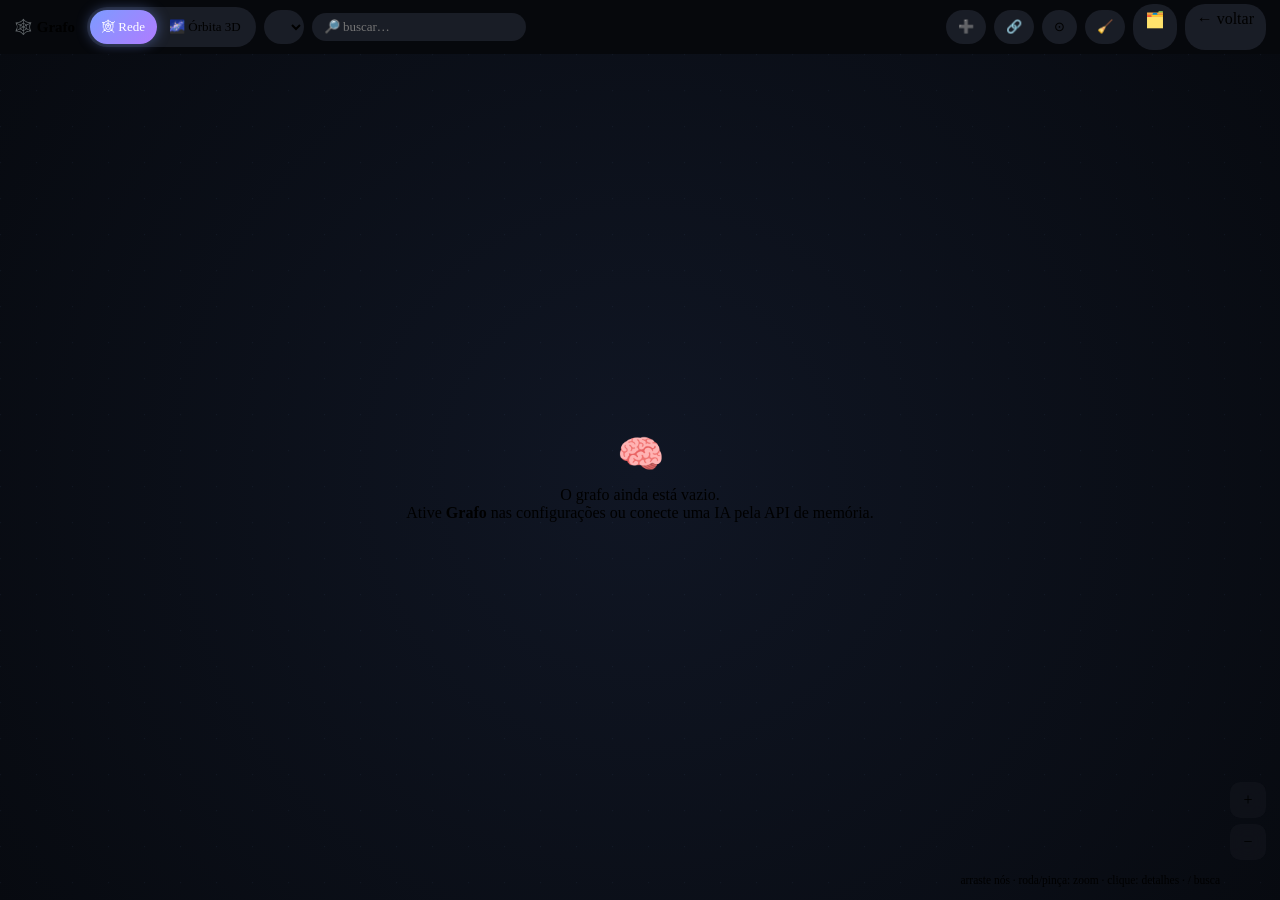
==== commit d1207944: "UI tokens: shared design system in ui.css (dark/light palette, spacing, radius, type scale, shadows," ====
--- a/web/grafo.html
+++ b/web/grafo.html
@@ -7,9 +7,9 @@
 <link rel="icon" href="/static/favicon.png">
 <link rel="stylesheet" href="/static/ui.css">
 <style>
-  :root{color-scheme:dark;--bg:#07090d;--panel:rgba(18,22,30,.86);--panel2:#141925;--line:#232a38;--txt:#e6e9ef;--dim:#8b94a3;--accent:#7c9bff;--danger:#ff6b6b}
-  *{box-sizing:border-box}
-  html,body{margin:0;height:100%;background:var(--bg);color:var(--txt);font-family:ui-sans-serif,system-ui,"Segoe UI",Arial,sans-serif;overflow:hidden}
+  /* o grafo é sempre escuro (canvas); usa os tokens de ui.css com superfícies translúcidas */
+  :root{color-scheme:dark;--bg:#07090d;--panel:rgba(16,19,26,.82);--panel2:rgba(28,32,42,.9)}
+  html,body{margin:0;height:100%;background:var(--bg);color:var(--txt);overflow:hidden}
   button,input,select,textarea{font-family:inherit;font-size:13px}
   canvas{position:fixed;inset:0;top:54px;display:block;touch-action:none}
   #top{position:fixed;top:0;left:0;right:0;height:54px;display:flex;align-items:center;gap:8px;padding:0 14px;
@@ -119,6 +119,7 @@
 <div id="hint"></div>
 <div id="vazio"><div style="font-size:38px">🧠</div><div id="vazioTxt"></div></div>
 <div id="carregando" role="status"><span class="ui-skel"></span><span class="ui-skel" style="width:min(180px,50%)"></span><span data-i="carregando">Carregando o grafo…</span></div>
+<script src="/static/icons.js"></script>
 <script src="/static/ui.js"></script>
 <script>
 const $=s=>document.querySelector(s);
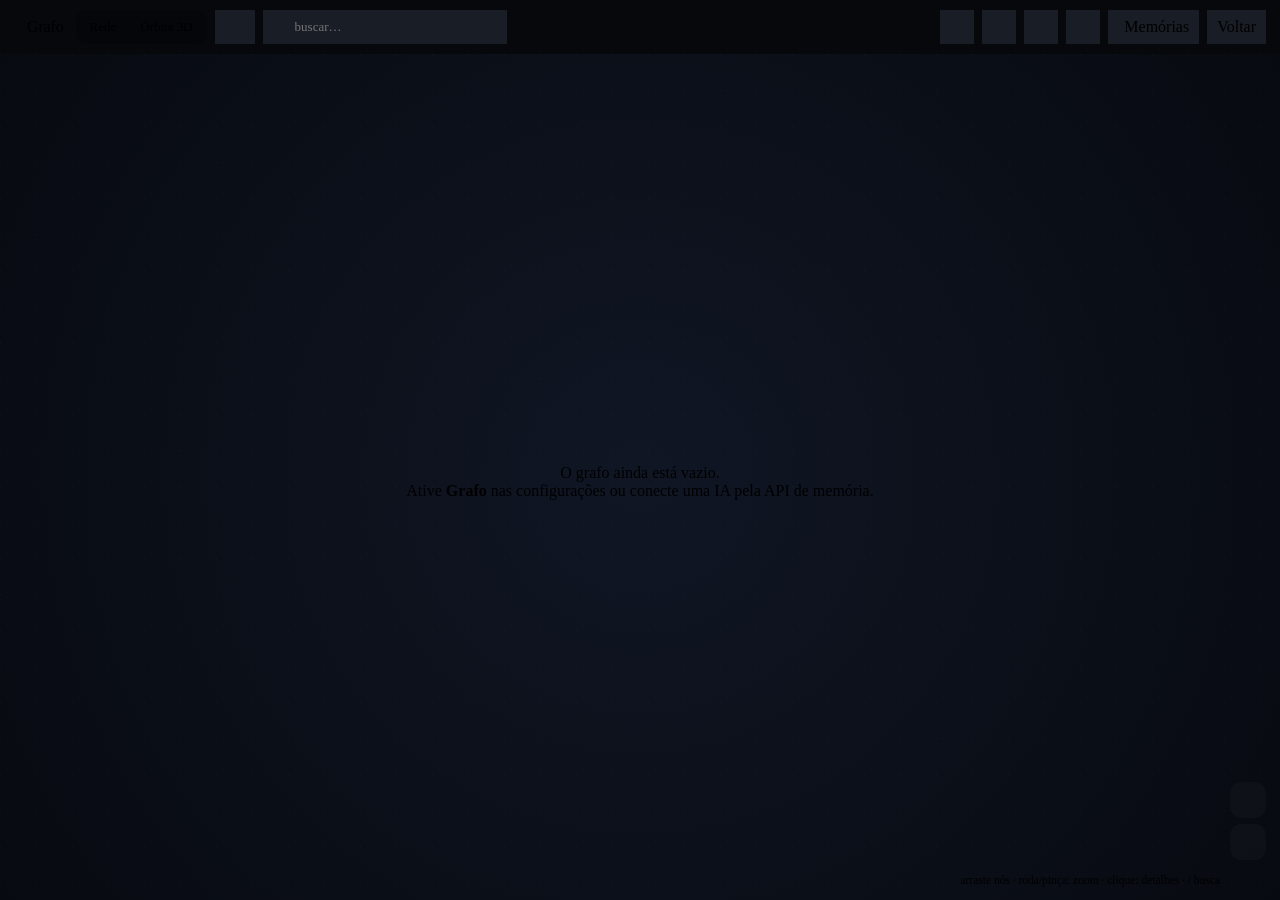
==== commit e5bcd94b: "UI polish: settings drawer, model cards, memories and graph pages use line icons and refined control" ====
--- a/web/grafo.html
+++ b/web/grafo.html
@@ -12,18 +12,24 @@
   html,body{margin:0;height:100%;background:var(--bg);color:var(--txt);overflow:hidden}
   button,input,select,textarea{font-family:inherit;font-size:13px}
   canvas{position:fixed;inset:0;top:54px;display:block;touch-action:none}
-  #top{position:fixed;top:0;left:0;right:0;height:54px;display:flex;align-items:center;gap:8px;padding:0 14px;
-    border-bottom:1px solid var(--line);background:rgba(7,9,13,.82);backdrop-filter:blur(8px);z-index:5}
-  #top h1{font-size:15px;margin:0 4px 0 0;white-space:nowrap} #stats{font-size:12px;color:var(--dim);white-space:nowrap}
-  .seg{display:flex;background:var(--panel2);border:1px solid var(--line);border-radius:22px;padding:3px}
-  .seg button{background:none;border:none;color:var(--dim);padding:5px 12px;border-radius:18px;cursor:pointer;white-space:nowrap}
-  .seg button.on{background:linear-gradient(135deg,#7c9bff,#b07cff);color:#fff;box-shadow:0 0 14px rgba(124,155,255,.45)}
-  .tbtn{background:var(--panel2);border:1px solid var(--line);color:var(--txt);border-radius:20px;padding:6px 12px;cursor:pointer;white-space:nowrap}
-  .tbtn:hover{border-color:var(--accent)} .tbtn.on{background:var(--accent);color:#07090d;border-color:var(--accent)}
+  #top{position:fixed;top:0;left:0;right:0;height:54px;display:flex;align-items:center;gap:8px;padding:0 14px 0 18px;
+    border-bottom:1px solid var(--line);background:rgba(7,9,13,.82);backdrop-filter:blur(10px);z-index:5}
+  #top h1{display:flex;align-items:center;gap:9px;font-size:var(--fs-lg);font-weight:var(--fw-semi);letter-spacing:-.01em;margin:0 4px 0 0;white-space:nowrap}
+  #top h1 .ico{color:var(--accent)} #stats{font-size:var(--fs-xs);color:var(--dim);white-space:nowrap;font-variant-numeric:tabular-nums}
+  .seg{display:flex;gap:2px;background:rgba(0,0,0,.25);border:1px solid var(--line);border-radius:10px;padding:3px}
+  .seg button{display:inline-flex;align-items:center;gap:6px;background:none;border:none;color:var(--dim);height:28px;padding:0 11px;border-radius:7px;cursor:pointer;
+    white-space:nowrap;font-weight:var(--fw-medium);transition:background var(--dur),color var(--dur)}
+  .seg button:hover{color:var(--txt)}
+  .seg button.on{background:var(--panel3);color:var(--txt);box-shadow:var(--shadow-1)} .seg button.on .ico{color:var(--accent)}
+  .tbtn{display:inline-flex;align-items:center;justify-content:center;gap:6px;height:34px;min-width:34px;background:var(--panel2);border:1px solid var(--line);color:var(--txt);
+    border-radius:var(--r-sm);padding:0 10px;cursor:pointer;white-space:nowrap;text-decoration:none;font-weight:var(--fw-medium);transition:background var(--dur),border-color var(--dur),color var(--dur)}
+  .tbtn:hover{border-color:var(--line2);background:var(--panel3)} .tbtn.on{background:var(--accent-soft);color:var(--accent);border-color:color-mix(in srgb,var(--accent) 40%,transparent)}
+  .tbtn.ico-only{padding:0;width:34px} .tbtn.danger{color:var(--danger)} .tbtn.danger:hover{background:color-mix(in srgb,var(--danger) 12%,transparent)}
   .sp{flex:1}
   #buscaW{position:relative}
-  #busca{background:var(--panel2);border:1px solid var(--line);color:var(--txt);border-radius:20px;padding:6px 12px;width:190px;outline:none}
-  #busca:focus{border-color:var(--accent)}
+  #buscaW>.ico{position:absolute;left:10px;top:9px;color:var(--faint);pointer-events:none}
+  #busca{height:34px;background:var(--panel2);border:1px solid var(--line);color:var(--txt);border-radius:var(--r-sm);padding:0 12px 0 32px;width:200px;outline:none;transition:border-color var(--dur),box-shadow var(--dur)}
+  #busca:focus{border-color:color-mix(in srgb,var(--accent) 60%,var(--line2));box-shadow:var(--ring)}
   #res{position:fixed;width:300px;max-height:min(360px,60vh);overflow:auto;background:rgba(14,18,26,.97);border:1px solid var(--line);
     border-radius:12px;padding:5px;z-index:9;display:none;box-shadow:0 12px 40px rgba(0,0,0,.55)}
   #res .r{display:flex;align-items:center;gap:8px;padding:7px 9px;border-radius:8px;cursor:pointer;font-size:13px;color:#dfe4ee}
@@ -32,26 +38,33 @@
   #res .r .t{font-size:11px;color:var(--dim);flex:0 0 auto}
   #res .r.on,#res .r:hover{background:var(--panel2)} #res .r.on{outline:1px solid var(--accent)}
   #res .n{font-size:11px;color:var(--dim);padding:4px 9px 6px}
-  select.tbtn{padding-right:8px}
+  select.tbtn{padding:0 30px 0 10px;appearance:none;background-image:var(--chev);background-repeat:no-repeat;background-position:right 9px center}
   label.chk{font-size:12px;color:var(--dim);display:flex;align-items:center;gap:4px;white-space:nowrap;cursor:pointer}
   #painel{position:fixed;right:14px;top:66px;width:300px;max-height:calc(100% - 80px);overflow:auto;background:var(--panel);
     border:1px solid var(--line);border-radius:16px;padding:14px;z-index:6;display:none;backdrop-filter:blur(10px);
     box-shadow:0 12px 50px rgba(0,0,0,.55)}
-  #painel .x{position:absolute;top:8px;right:10px;color:var(--dim);cursor:pointer;background:none;border:none;font-size:16px}
+  #painel .x{position:absolute;top:10px;right:10px;width:28px;height:28px;display:inline-flex;align-items:center;justify-content:center;color:var(--dim);cursor:pointer;
+    background:none;border:none;border-radius:var(--r-sm);transition:background var(--dur),color var(--dur)} #painel .x:hover{background:var(--press);color:var(--txt)}
   #painel .lbl{font-size:10.5px;color:var(--dim);text-transform:uppercase;letter-spacing:.6px;margin:10px 0 4px}
   #painel input,#painel select,#painel textarea{width:100%;background:#0c1017;border:1px solid var(--line);color:var(--txt);border-radius:8px;padding:7px 9px;outline:none}
   #painel textarea{resize:vertical;min-height:58px;line-height:1.45}
   #painel input:focus,#painel select:focus,#painel textarea:focus{border-color:var(--accent)}
   #painel h3{margin:0 24px 2px 0;font-size:16px} #painel .sub{font-size:12px;color:var(--dim)}
   #painel .txt{font-size:13.5px;line-height:1.5;white-space:pre-wrap;word-break:break-word}
-  .chip{display:inline-block;font-size:11.5px;background:var(--panel2);border:1px solid var(--line);border-radius:10px;padding:2px 8px;margin:2px 3px 2px 0;cursor:pointer;color:#cdd3dd}
-  .chip:hover{border-color:var(--accent)}
+  .chip{display:inline-flex;align-items:center;gap:4px;font-size:11.5px;background:color-mix(in srgb,var(--txt) 7%,transparent);border:1px solid transparent;border-radius:var(--r-pill);
+    padding:2px 9px;margin:2px 3px 2px 0;cursor:pointer;color:#cdd3dd;transition:border-color var(--dur)}
+  .chip:hover{border-color:var(--line2)} .chip .ico{color:var(--dim)}
   .conx{font-size:12.5px;color:#cdd3dd;display:flex;align-items:center;gap:6px;padding:3px 0}
-  .conx button{margin-left:auto;background:none;border:none;color:var(--danger);cursor:pointer}
+  .conx button{margin-left:auto;width:24px;height:24px;display:inline-flex;align-items:center;justify-content:center;background:none;border:none;color:var(--dim);cursor:pointer;border-radius:var(--r-xs)}
+  .conx button:hover{color:var(--danger);background:color-mix(in srgb,var(--danger) 12%,transparent)}
+  .mem .pinx{display:inline-flex;vertical-align:-2px;margin-right:4px;color:var(--accent)}
   .mem{font-size:12.5px;color:#cdd3dd;border-left:2px solid var(--line);padding:3px 0 3px 8px;margin:4px 0;cursor:pointer}
   .mem:hover{border-color:var(--accent)} .mem .m{font-size:10.5px;color:var(--dim)}
-  .eb{width:100%;border:1px solid var(--line);background:var(--panel2);color:var(--txt);border-radius:9px;padding:8px;cursor:pointer;font-weight:600;margin-top:7px}
-  .eb:hover{border-color:var(--accent)} .eb.pri{color:var(--accent);border-color:var(--accent)} .eb.del{background:var(--danger);border-color:var(--danger);color:#fff}
+  .eb{width:100%;display:flex;align-items:center;justify-content:center;gap:7px;height:36px;border:1px solid var(--line);background:var(--panel2);color:var(--txt);
+    border-radius:10px;padding:0 10px;cursor:pointer;font-weight:var(--fw-medium);margin-top:7px;transition:background var(--dur),border-color var(--dur),filter var(--dur)}
+  .eb:hover{border-color:var(--line2);background:var(--panel3)} .eb.pri{background:var(--accent-solid);border-color:transparent;color:var(--accent-fg)} .eb.pri:hover{filter:brightness(1.1)}
+  .eb.del{background:color-mix(in srgb,var(--danger) 10%,transparent);border-color:color-mix(in srgb,var(--danger) 30%,transparent);color:var(--danger)}
+  .eb.del:hover{background:color-mix(in srgb,var(--danger) 18%,transparent)}
   #legenda{position:fixed;left:14px;bottom:14px;background:var(--panel);border:1px solid var(--line);border-radius:12px;padding:8px 10px;
     font-size:11.5px;z-index:4;display:flex;flex-wrap:wrap;gap:4px 10px;max-width:60%;backdrop-filter:blur(8px)}
   #legenda span{display:flex;align-items:center;gap:5px;cursor:pointer;color:#cdd3dd;user-select:none}
@@ -59,14 +72,14 @@
   #legenda i.dia{border-radius:1px;transform:rotate(45deg);width:8px;height:8px}
   #legenda .nota{cursor:default;color:var(--dim);flex-basis:100%}
   #zoom{position:fixed;right:14px;bottom:40px;display:flex;flex-direction:column;gap:6px;z-index:4}
-  #zoom button{width:36px;height:36px;border-radius:10px;background:var(--panel);border:1px solid var(--line);color:var(--txt);cursor:pointer;font-size:16px;backdrop-filter:blur(8px)}
-  #zoom button:hover{border-color:var(--accent)}
+  #zoom button{width:36px;height:36px;display:inline-flex;align-items:center;justify-content:center;border-radius:10px;background:var(--panel);border:1px solid var(--line);color:var(--txt);cursor:pointer;backdrop-filter:blur(8px);transition:border-color var(--dur),background var(--dur)}
+  #zoom button:hover{border-color:var(--line2);background:var(--panel2)}
   #ajuda{position:fixed;right:60px;bottom:14px;font-size:11.5px;color:var(--dim);z-index:3;text-align:right;pointer-events:none}
   #tip{position:fixed;pointer-events:none;background:rgba(10,13,19,.94);border:1px solid var(--line);border-radius:10px;padding:7px 10px;
     font-size:12px;max-width:280px;z-index:8;display:none;box-shadow:0 6px 24px rgba(0,0,0,.5)}
-  #tip b{display:block;margin-bottom:2px} #tip .d{color:var(--dim)}
-  #hint{position:fixed;bottom:60px;left:50%;transform:translateX(-50%);background:var(--panel);border:1px solid var(--accent);
-    color:var(--txt);border-radius:20px;padding:8px 16px;font-size:13px;display:none;z-index:7}
+  #tip b{display:block;margin-bottom:2px} #tip b .ico{display:inline-block;vertical-align:-1px;color:var(--accent)} #tip .d{color:var(--dim)}
+  #hint{position:fixed;bottom:60px;left:50%;transform:translateX(-50%);background:var(--panel);border:1px solid color-mix(in srgb,var(--accent) 45%,transparent);
+    color:var(--txt);border-radius:var(--r-pill);padding:8px 16px;font-size:var(--fs-md);display:none;z-index:7;box-shadow:var(--shadow-2);backdrop-filter:blur(10px)}
   #vazio{position:fixed;inset:54px 0 0 0;display:none;align-items:center;justify-content:center;flex-direction:column;gap:10px;color:var(--dim);text-align:center;padding:30px;pointer-events:none}
   #top{overflow-x:auto;overflow-y:hidden;scrollbar-width:none} #top::-webkit-scrollbar{display:none} #top>*{flex-shrink:0}
   #legenda #legStats{display:none}
@@ -75,7 +88,7 @@
   #carregando{position:fixed;inset:54px 0 0 0;display:flex;align-items:center;justify-content:center;flex-direction:column;gap:12px;
     color:var(--dim);font-size:13px;z-index:2;pointer-events:none}
   #carregando .ui-skel{width:min(260px,70%);height:10px}
-  .tbtn,.eb,.seg button{min-height:34px}
+
   .tbtn:focus-visible,.seg button:focus-visible,.eb:focus-visible,#legenda span:focus-visible,#zoom button:focus-visible{outline:2px solid var(--accent);outline-offset:2px}
   @media (max-width:680px){
     #top{overflow-x:auto;overflow-y:hidden;scrollbar-width:none;gap:6px;padding:0 10px}
@@ -93,41 +106,41 @@
 </head>
 <body>
 <div id="top">
-  <h1 data-i="h1">🕸️ Grafo</h1><span id="stats"></span>
+  <h1><span data-icon="graph" data-size="18"></span><span data-i="h1">Grafo</span></h1><span id="stats"></span>
   <div class="seg" id="modos">
-    <button data-m="rede" data-i="m_rede">🕸 Rede</button><button data-m="orbita" data-i="m_orbita">🌌 Órbita 3D</button><button data-m="hier" data-i="m_hier">🌳 Hierarquia</button>
+    <button data-m="rede" data-i="m_rede" data-ico="graph">Rede</button><button data-m="orbita" data-i="m_orbita" data-ico="orbit">Órbita 3D</button><button data-m="hier" data-i="m_hier" data-ico="network">Hierarquia</button>
   </div>
   <select class="tbtn" id="projSel" data-it="projTitle"></select>
   <label class="chk" id="subBox"><input type="checkbox" id="subChk" checked><span data-i="sub">subprojetos</span></label>
   <label class="chk" id="memBox" data-it="memsTitle"><input type="checkbox" id="memChk"><span data-i="mems">memórias</span></label>
-  <div id="buscaW"><input id="busca" data-ip="busca" placeholder="🔎 buscar…" autocomplete="off" role="combobox" aria-expanded="false" aria-controls="res" aria-autocomplete="list"></div>
+  <div id="buscaW"><span data-icon="search" data-size="15"></span><input id="busca" data-ip="busca" placeholder="buscar…" autocomplete="off" role="combobox" aria-expanded="false" aria-controls="res" aria-autocomplete="list"></div>
   <div class="sp"></div>
-  <button class="tbtn" id="novoNo" data-it="novo">➕</button>
-  <button class="tbtn" id="conectar" data-it="conectar">🔗</button>
-  <button class="tbtn" id="centrar" data-it="centrar">⊙</button>
-  <button class="tbtn" id="limpar" data-it="limpar" style="color:var(--danger)">🧹</button>
-  <a class="tbtn" href="/memorias" style="text-decoration:none" data-it="memLink">🗂️</a>
-  <a class="tbtn" href="/" style="text-decoration:none" data-i="voltar">← voltar</a>
+  <button class="tbtn ico-only" id="novoNo" data-it="novo"><span data-icon="plus"></span></button>
+  <button class="tbtn ico-only" id="conectar" data-it="conectar"><span data-icon="link"></span></button>
+  <button class="tbtn ico-only" id="centrar" data-it="centrar"><span data-icon="locate"></span></button>
+  <button class="tbtn ico-only danger" id="limpar" data-it="limpar"><span data-icon="eraser"></span></button>
+  <a class="tbtn" href="/memorias" data-it="memLink"><span data-icon="brain" data-size="15"></span><span data-i="memLink">Memórias</span></a>
+  <a class="tbtn" href="/" data-i="voltar" data-ico="arrow-left">Voltar</a>
 </div>
 <canvas id="cv"></canvas>
 <div id="res" role="listbox"></div>
 <div id="painel"></div>
 <div id="legenda"></div>
-<div id="zoom"><button id="zIn" data-it="zoomIn">+</button><button id="zOut" data-it="zoomOut">−</button></div>
+<div id="zoom"><button id="zIn" data-it="zoomIn"><span data-icon="plus"></span></button><button id="zOut" data-it="zoomOut"><span data-icon="minus"></span></button></div>
 <div id="ajuda"></div>
 <div id="tip"></div>
 <div id="hint"></div>
-<div id="vazio"><div style="font-size:38px">🧠</div><div id="vazioTxt"></div></div>
+<div id="vazio"><span data-icon="brain" data-size="40" style="color:var(--faint)"></span><div id="vazioTxt"></div></div>
 <div id="carregando" role="status"><span class="ui-skel"></span><span class="ui-skel" style="width:min(180px,50%)"></span><span data-i="carregando">Carregando o grafo…</span></div>
 <script src="/static/icons.js"></script>
 <script src="/static/ui.js"></script>
 <script>
 const $=s=>document.querySelector(s);
 const GI={
-pt:{h1:'🕸️ Grafo',title:'Grafo',m_rede:'🕸 Rede',m_orbita:'🌌 Órbita 3D',m_hier:'🌳 Hierarquia',projTitle:'Projeto',sub:'subprojetos',
-  mems:'memórias',memsTitle:'Mostrar memórias ligadas aos conceitos',busca:'🔎 buscar…',novo:'Novo conceito',conectar:'Conectar conceitos',
-  centrar:'Centralizar',limpar:'Limpar o grafo',memLink:'Memórias',voltar:'← voltar',zoomIn:'Aproximar',zoomOut:'Afastar',carregando:'Carregando o grafo…',
-  todosProj:'📁 todos os projetos',nadaFiltro:'Nada neste filtro.',
+pt:{h1:'Grafo',title:'Grafo',m_rede:'Rede',m_orbita:'Órbita 3D',m_hier:'Hierarquia',projTitle:'Projeto',sub:'subprojetos',
+  mems:'memórias',memsTitle:'Mostrar memórias ligadas aos conceitos',busca:'buscar…',novo:'Novo conceito',conectar:'Conectar conceitos',
+  centrar:'Centralizar',limpar:'Limpar o grafo',memLink:'Memórias',voltar:'Voltar',zoomIn:'Aproximar',zoomOut:'Afastar',carregando:'Carregando o grafo…',
+  todosProj:'Todos os projetos',nadaFiltro:'Nada neste filtro.',
   vazio:'O grafo ainda está vazio.<br>Ative <b>Grafo</b> nas configurações ou conecte uma IA pela API de memória.',
   statsHier:'{p} projetos · {m} memórias',statsRede:'{n} conceitos · {a} conexões',statsMem:' · {m} memórias',
   memGeral:'Memória geral',maisMem:'+{n} memórias',clique2:'clique no segundo conceito',novaRel:'Nova relação',
@@ -135,12 +148,12 @@
   projTip:'{a} memórias próprias · {b} no total',dblAbrir:'duplo clique: abrir na rede',cliqueVer:'clique para ver',fechar:'Fechar',
   conceito:'Conceito',tipo:'Tipo',projetos:'Projetos',descricao:'Descrição',descPh:'Do que se trata este conceito?',conexoes:'Conexões',
   memRel:'Memórias relacionadas',carregandoP:'carregando…',nenhumaAinda:'nenhuma ainda',nenhuma:'nenhuma',
-  conectarOutro:'🔗 conectar a outro',ligarA:'clique em outro conceito para ligar a “{n}”',excluirNo:'🗑 excluir conceito',
+  conectarOutro:'Conectar a outro',ligarA:'clique em outro conceito para ligar a “{n}”',excluirNo:'Excluir conceito',
   excluirTit:'Excluir conceito',excluirMsg:'Excluir “{n}”? Isso também remove as ligações dele (e fatos da memória que o mencionam).',
   excluir:'Excluir',conteudo:'Conteúdo',tags:'Tags',entidades:'Entidades no grafo',atualizada:'atualizada em {d}',
-  abrirMem:'🗂️ abrir em Memórias',fixada:'📌 fixada',semMemProp:'nenhuma memória própria',
+  abrirMem:'Abrir em Memórias',fixada:'fixada',semMemProp:'nenhuma memória própria',
   projInfo:'{a} memórias próprias · {b} com subprojetos · {c} conceitos',herda:'herda a memória de: {c}',geral:'Geral',memorias:'Memórias',
-  verRede:'🕸 ver conceitos na rede',novoSub:'➕ novo subprojeto',novoSubT:'Novo subprojeto',novoProjT:'Novo projeto',
+  verRede:'Ver conceitos na rede',novoSub:'Novo subprojeto',novoSubT:'Novo subprojeto',novoProjT:'Novo projeto',
   nomeSub:'Nome do subprojeto',nomeProj:'Nome do projeto',criar:'Criar',erro:'Erro: {e}',salvarErr:'Não foi possível salvar a alteração.',
   descOk:'Descrição salva.',clique2conc:'clique em dois conceitos para ligá-los',novoT:'Novo conceito',nomeConc:'Nome do conceito',
   limparT:'Limpar o grafo',limparMsg:'Todos os conceitos e ligações serão removidos. Esta ação não pode ser desfeita.',
@@ -151,10 +164,10 @@
   nRes:'{n} resultados',umRes:'1 resultado',semRes:'Nada encontrado',ok:'Confirmar',cancel:'Cancelar',
   tipos:{pessoa:'pessoa',projeto:'projeto',tecnologia:'tecnologia',tema:'tema',ferramenta:'ferramenta',jogo:'jogo',lugar:'lugar',anime:'anime',empresa:'empresa'},
   memT:{note:'nota',fact:'fato',preference:'preferência',decision:'decisão',task:'tarefa',event:'evento'}},
-en:{h1:'🕸️ Graph',title:'Graph',m_rede:'🕸 Network',m_orbita:'🌌 3D Orbit',m_hier:'🌳 Hierarchy',projTitle:'Project',sub:'subprojects',
-  mems:'memories',memsTitle:'Show memories linked to concepts',busca:'🔎 search…',novo:'New concept',conectar:'Connect concepts',
-  centrar:'Center',limpar:'Clear the graph',memLink:'Memories',voltar:'← back',zoomIn:'Zoom in',zoomOut:'Zoom out',carregando:'Loading the graph…',
-  todosProj:'📁 all projects',nadaFiltro:'Nothing in this filter.',
+en:{h1:'Graph',title:'Graph',m_rede:'Network',m_orbita:'3D Orbit',m_hier:'Hierarchy',projTitle:'Project',sub:'subprojects',
+  mems:'memories',memsTitle:'Show memories linked to concepts',busca:'search…',novo:'New concept',conectar:'Connect concepts',
+  centrar:'Center',limpar:'Clear the graph',memLink:'Memories',voltar:'Back',zoomIn:'Zoom in',zoomOut:'Zoom out',carregando:'Loading the graph…',
+  todosProj:'All projects',nadaFiltro:'Nothing in this filter.',
   vazio:'The graph is still empty.<br>Turn on <b>Graph</b> in settings or connect an AI through the memory API.',
   statsHier:'{p} projects · {m} memories',statsRede:'{n} concepts · {a} links',statsMem:' · {m} memories',
   memGeral:'General memory',maisMem:'+{n} memories',clique2:'click the second concept',novaRel:'New relation',
@@ -162,12 +175,12 @@
   projTip:'{a} own memories · {b} in total',dblAbrir:'double-click: open in network',cliqueVer:'click to view',fechar:'Close',
   conceito:'Concept',tipo:'Type',projetos:'Projects',descricao:'Description',descPh:'What is this concept about?',conexoes:'Links',
   memRel:'Related memories',carregandoP:'loading…',nenhumaAinda:'none yet',nenhuma:'none',
-  conectarOutro:'🔗 connect to another',ligarA:'click another concept to link to “{n}”',excluirNo:'🗑 delete concept',
+  conectarOutro:'Connect to another',ligarA:'click another concept to link to “{n}”',excluirNo:'Delete concept',
   excluirTit:'Delete concept',excluirMsg:'Delete “{n}”? This also removes its links (and memory facts that mention it).',
   excluir:'Delete',conteudo:'Content',tags:'Tags',entidades:'Entities in the graph',atualizada:'updated {d}',
-  abrirMem:'🗂️ open in Memories',fixada:'📌 pinned',semMemProp:'no own memories',
+  abrirMem:'Open in Memories',fixada:'pinned',semMemProp:'no own memories',
   projInfo:'{a} own memories · {b} with subprojects · {c} concepts',herda:'inherits memory from: {c}',geral:'General',memorias:'Memories',
-  verRede:'🕸 see concepts in network',novoSub:'➕ new subproject',novoSubT:'New subproject',novoProjT:'New project',
+  verRede:'See concepts in network',novoSub:'New subproject',novoSubT:'New subproject',novoProjT:'New project',
   nomeSub:'Subproject name',nomeProj:'Project name',criar:'Create',erro:'Error: {e}',salvarErr:'Could not save the change.',
   descOk:'Description saved.',clique2conc:'click two concepts to link them',novoT:'New concept',nomeConc:'Concept name',
   limparT:'Clear the graph',limparMsg:'All concepts and links will be removed. This cannot be undone.',
@@ -178,10 +191,10 @@
   nRes:'{n} results',umRes:'1 result',semRes:'Nothing found',ok:'OK',cancel:'Cancel',
   tipos:{pessoa:'person',projeto:'project',tecnologia:'technology',tema:'topic',ferramenta:'tool',jogo:'game',lugar:'place',anime:'anime',empresa:'company'},
   memT:{note:'note',fact:'fact',preference:'preference',decision:'decision',task:'task',event:'event'}},
-es:{h1:'🕸️ Grafo',title:'Grafo',m_rede:'🕸 Red',m_orbita:'🌌 Órbita 3D',m_hier:'🌳 Jerarquía',projTitle:'Proyecto',sub:'subproyectos',
-  mems:'memorias',memsTitle:'Mostrar memorias vinculadas a los conceptos',busca:'🔎 buscar…',novo:'Nuevo concepto',conectar:'Conectar conceptos',
-  centrar:'Centrar',limpar:'Limpiar el grafo',memLink:'Memorias',voltar:'← volver',zoomIn:'Acercar',zoomOut:'Alejar',carregando:'Cargando el grafo…',
-  todosProj:'📁 todos los proyectos',nadaFiltro:'Nada en este filtro.',
+es:{h1:'Grafo',title:'Grafo',m_rede:'Red',m_orbita:'Órbita 3D',m_hier:'Jerarquía',projTitle:'Proyecto',sub:'subproyectos',
+  mems:'memorias',memsTitle:'Mostrar memorias vinculadas a los conceptos',busca:'buscar…',novo:'Nuevo concepto',conectar:'Conectar conceptos',
+  centrar:'Centrar',limpar:'Limpiar el grafo',memLink:'Memorias',voltar:'Volver',zoomIn:'Acercar',zoomOut:'Alejar',carregando:'Cargando el grafo…',
+  todosProj:'Todos los proyectos',nadaFiltro:'Nada en este filtro.',
   vazio:'El grafo todavía está vacío.<br>Activa <b>Grafo</b> en los ajustes o conecta una IA por la API de memoria.',
   statsHier:'{p} proyectos · {m} memorias',statsRede:'{n} conceptos · {a} conexiones',statsMem:' · {m} memorias',
   memGeral:'Memoria general',maisMem:'+{n} memorias',clique2:'haz clic en el segundo concepto',novaRel:'Nueva relación',
@@ -189,12 +202,12 @@
   projTip:'{a} memorias propias · {b} en total',dblAbrir:'doble clic: abrir en la red',cliqueVer:'haz clic para ver',fechar:'Cerrar',
   conceito:'Concepto',tipo:'Tipo',projetos:'Proyectos',descricao:'Descripción',descPh:'¿De qué trata este concepto?',conexoes:'Conexiones',
   memRel:'Memorias relacionadas',carregandoP:'cargando…',nenhumaAinda:'ninguna todavía',nenhuma:'ninguna',
-  conectarOutro:'🔗 conectar a otro',ligarA:'haz clic en otro concepto para unirlo a “{n}”',excluirNo:'🗑 eliminar concepto',
+  conectarOutro:'Conectar a otro',ligarA:'haz clic en otro concepto para unirlo a “{n}”',excluirNo:'Eliminar concepto',
   excluirTit:'Eliminar concepto',excluirMsg:'¿Eliminar “{n}”? También se eliminan sus conexiones (y los hechos de memoria que lo mencionan).',
   excluir:'Eliminar',conteudo:'Contenido',tags:'Etiquetas',entidades:'Entidades en el grafo',atualizada:'actualizada {d}',
-  abrirMem:'🗂️ abrir en Memorias',fixada:'📌 fijada',semMemProp:'ninguna memoria propia',
+  abrirMem:'Abrir en Memorias',fixada:'fijada',semMemProp:'ninguna memoria propia',
   projInfo:'{a} memorias propias · {b} con subproyectos · {c} conceptos',herda:'hereda la memoria de: {c}',geral:'General',memorias:'Memorias',
-  verRede:'🕸 ver conceptos en la red',novoSub:'➕ nuevo subproyecto',novoSubT:'Nuevo subproyecto',novoProjT:'Nuevo proyecto',
+  verRede:'Ver conceptos en la red',novoSub:'Nuevo subproyecto',novoSubT:'Nuevo subproyecto',novoProjT:'Nuevo proyecto',
   nomeSub:'Nombre del subproyecto',nomeProj:'Nombre del proyecto',criar:'Crear',erro:'Error: {e}',salvarErr:'No se pudo guardar el cambio.',
   descOk:'Descripción guardada.',clique2conc:'haz clic en dos conceptos para unirlos',novoT:'Nuevo concepto',nomeConc:'Nombre del concepto',
   limparT:'Limpiar el grafo',limparMsg:'Se eliminarán todos los conceptos y conexiones. No se puede deshacer.',
@@ -212,7 +225,8 @@
 const nomeMem=t=>(GI[LANGG]||GI.pt).memT[t]||t;
 function aplicarI18n(){
   document.documentElement.lang=LANGG==='en'?'en':LANGG==='es'?'es':'pt-BR';document.title=tr('title');
-  for(const e of document.querySelectorAll('[data-i]'))e.textContent=tr(e.dataset.i);
+  for(const e of document.querySelectorAll('[data-i]')){const s=tr(e.dataset.i);
+    if(e.dataset.ico&&window.AtlasIcons)AtlasIcons.label(e,e.dataset.ico,s,15);else e.textContent=s;}
   for(const e of document.querySelectorAll('[data-it]')){e.title=tr(e.dataset.it);e.setAttribute('aria-label',tr(e.dataset.it));}
   for(const e of document.querySelectorAll('[data-ip]'))e.placeholder=tr(e.dataset.ip);
   if(window.AtlasUI)AtlasUI.labels({ok:tr('ok'),cancel:tr('cancel'),close:tr('fechar')});
@@ -225,6 +239,8 @@
 function corTipo(t){if(CORES[t])return CORES[t];let h=0;for(const c of (t||''))h=(h*31+c.charCodeAt(0))%360;return `hsl(${h},70%,65%)`;}
 function esc(s){return String(s??'').replace(/[&<>"']/g,c=>({'&':'&amp;','<':'&lt;','>':'&gt;','"':'&quot;',"'":'&#39;'}[c]));}
 function el(tag,props,...f){const e=document.createElement(tag);Object.assign(e,props||{});for(const x of f)if(x!=null)e.append(x);return e;}
+const ico=(n,sz)=>window.AtlasIcons?AtlasIcons.el(n,sz||14):null;
+const eb=(n,txt,props)=>{const b=el('button',props);if(window.AtlasIcons)AtlasIcons.label(b,n,txt,15);else b.textContent=txt;return b;};
 const norm=s=>String(s||'').normalize('NFD').replace(/[\u0300-\u036f]/g,'').toLowerCase();
 const curto=(s,n)=>{s=String(s||'').replace(/\s+/g,' ').trim();return s.length>n?s.slice(0,n-1)+'…':s;};
 const clamp=(v,a,b)=>Math.max(a,Math.min(b,v));
@@ -266,7 +282,7 @@
 function montarSeletor(){
   const s=$('#projSel'),atual=PROJ;s.innerHTML='';
   s.append(el('option',{value:'',textContent:tr('todosProj')}));
-  for(const p of PROJETOS){if(p.id==='geral')continue;s.append(el('option',{value:p.id,textContent:'  '.repeat(Math.max(0,p.depth-1))+'📁 '+p.name}));}
+  for(const p of PROJETOS){if(p.id==='geral')continue;s.append(el('option',{value:p.id,textContent:'\u00A0\u00A0'.repeat(Math.max(0,p.depth-1))+p.name}));}
   s.value=PROJETOS.some(p=>p.id===atual)?atual:'';PROJ=s.value;
   s.style.display=PROJETOS.length>1?'':'none';
   $('#subBox').style.display=PROJETOS.length>1&&MODO!=='hier'?'':'none';
@@ -576,8 +592,8 @@
 cv.addEventListener('wheel',e=>{e.preventDefault();zoomPor(e.deltaY<0?1.12:.89,e.clientX,e.clientY-54);},{passive:false});
 function dica(it,x,y){const t=$('#tip');if(!it){t.style.display='none';return;}
   let h='';
-  if(it.mem){const m=it.mem;h=`<b>${esc(nomeMem(m.type))} · ${'●'.repeat(m.importance||0)}${m.pinned?' 📌':''}</b><div>${esc(curto(m.content,240))}</div><span class="d">📁 ${esc(nomeProj(m.project))}</span>`;}
-  else if(it.k)h=`<b>${esc(it.disp)}</b><span class="d">${esc(nomeTipo(it.tipo))}${it.projetos.length?' · 📁 '+esc(it.projetos.map(nomeProj).join(', ')):''}</span>${it.desc?'<div>'+esc(it.desc)+'</div>':''}`;
+  if(it.mem){const m=it.mem;h=`<b>${esc(nomeMem(m.type))} · ${'●'.repeat(m.importance||0)}${m.pinned?' '+AtlasIcons.svg('pin',12):''}</b><div>${esc(curto(m.content,240))}</div><span class="d">${esc(nomeProj(m.project))}</span>`;}
+  else if(it.k)h=`<b>${esc(it.disp)}</b><span class="d">${esc(nomeTipo(it.tipo))}${it.projetos.length?' · '+esc(it.projetos.map(nomeProj).join(', ')):''}</span>${it.desc?'<div>'+esc(it.desc)+'</div>':''}`;
   else if(it.kind==='mem')h=`<b>${esc(nomeMem(it.data.type))} · ${'●'.repeat(it.data.importance||0)}</b><div>${esc(it.data.content)}</div><span class="d">${esc(tr('por',{s:it.data.source}))}</span>`;
   else if(it.kind==='proj'||it.kind==='root')h=`<b>${esc(it.label)}</b><span class="d">${esc(tr('projTip',{a:it.data.memories,b:it.data.total_memories}))}</span>${it.data.description?'<div>'+esc(it.data.description)+'</div>':''}<span class="d">${esc(tr('dblAbrir'))}</span>`;
   else h=`<b>${esc(it.label)}</b><span class="d">${esc(tr('cliqueVer'))}</span>`;
@@ -620,7 +636,7 @@
 
 // ── painel de detalhes ──
 function fecharPainel(){if(sel)sujo=true;sel=null;$('#painel').style.display='none';}
-function painel(...filhos){const p=$('#painel');p.innerHTML='';p.append(el('button',{className:'x',textContent:'✕',ariaLabel:tr('fechar'),onclick:fecharPainel}),...filhos);p.style.display='block';sujo=true;}
+function painel(...filhos){const p=$('#painel');p.innerHTML='';p.append(el('button',{className:'x',ariaLabel:tr('fechar'),title:tr('fechar'),onclick:fecharPainel},ico('x',16)),...filhos);p.style.display='block';sujo=true;}
 const lbl=t=>el('div',{className:'lbl',textContent:t});
 function selecionar(it){
   if(it.mem)return painelMem(it.mem,'m:'+it.mem.id);
@@ -644,19 +660,19 @@
   if(!cs.length)conx.append(el('div',{className:'sub',textContent:tr('nenhumaAinda')}));
   for(const a of cs){const o=a.de===k?a.para:a.de,seta=a.de===k?'→':'←';
     const r=el('div',{className:'conx'},el('span',{textContent:`${a.rel} ${seta} ${(porK[o]||{}).disp||o}`,style:'cursor:pointer',onclick:()=>painelNo(o)}));
-    if(!a.hier)r.append(el('button',{textContent:'✕',ariaLabel:tr('excluir'),onclick:()=>editar({acao:'excluir_aresta',de:a.de,para:a.para})}));conx.append(r);}
-  const projs=el('div');for(const p of n.projetos)projs.append(el('span',{className:'chip',textContent:'📁 '+nomeProj(p),onclick:()=>{PROJ=p;$('#projSel').value=p;window._centrou=false;reconstruir();}}));
+    if(!a.hier)r.append(el('button',{ariaLabel:tr('excluir'),title:tr('excluir'),onclick:()=>editar({acao:'excluir_aresta',de:a.de,para:a.para})},ico('x',14)));conx.append(r);}
+  const projs=el('div');for(const p of n.projetos)projs.append(el('span',{className:'chip',onclick:()=>{PROJ=p;$('#projSel').value=p;window._centrou=false;reconstruir();}},ico('folder',12),el('span',{textContent:nomeProj(p)})));
   const mems=el('div',{className:'sub',textContent:TK?tr('carregandoP'):''});
   painel(lbl(tr('conceito')),nome,lbl(tr('tipo')),tipo,n.projetos.length?lbl(tr('projetos')):null,n.projetos.length?projs:null,
     desc?lbl(tr('descricao')):null,desc,
     lbl(tr('conexoes')+(n.grau?` (${n.grau})`:'')),conx,TK?lbl(tr('memRel')):null,TK?mems:null,
-    el('button',{className:'eb pri',textContent:tr('conectarOutro'),onclick:()=>{if(MODO==='hier')trocarModo('rede');connectMode=true;connectFrom=n;$('#conectar').classList.add('on');hint(tr('ligarA',{n:n.disp}));fecharPainel();}}),
-    el('button',{className:'eb del',textContent:tr('excluirNo'),onclick:async()=>{if(await AtlasUI.confirm({title:tr('excluirTit'),message:tr('excluirMsg',{n:n.disp}),okText:tr('excluir'),danger:true})){editar({acao:'excluir_no',chave:k});fecharPainel();}}}));
+    eb('link',tr('conectarOutro'),{className:'eb pri',onclick:()=>{if(MODO==='hier')trocarModo('rede');connectMode=true;connectFrom=n;$('#conectar').classList.add('on');hint(tr('ligarA',{n:n.disp}));fecharPainel();}}),
+    eb('trash',tr('excluirNo'),{className:'eb del',onclick:async()=>{if(await AtlasUI.confirm({title:tr('excluirTit'),message:tr('excluirMsg',{n:n.disp}),okText:tr('excluir'),danger:true})){editar({acao:'excluir_no',chave:k});fecharPainel();}}}));
   if(TK){try{const d=await api('GET','/graph/nodes/'+encodeURIComponent(k));mems.textContent='';
     if(!d.memories.length)mems.textContent=tr('nenhuma');for(const m of d.memories.slice(0,12))mems.append(cartaoMem(m));}catch(e){mems.textContent='';}}
 }
 function cartaoMem(m){return el('div',{className:'mem',onclick:()=>painelMem(m,'m:'+m.id)},
-  el('div',{textContent:(m.pinned?'📌 ':'')+m.content}),el('div',{className:'m',textContent:`${nomeMem(m.type)} · ${nomeProj(m.project)} · ${'●'.repeat(m.importance||0)}`}));}
+  el('div',{},m.pinned?el('span',{className:'pinx'},ico('pin',12)):null,m.content),el('div',{className:'m',textContent:`${nomeMem(m.type)} · ${nomeProj(m.project)} · ${'●'.repeat(m.importance||0)}`}));}
 function painelMem(m,hid){
   sel={kind:'mem',id:m.id,hid};
   const ents=el('div');for(const e of (m.entities||[])){const ck=chaveNo(e);ents.append(el('span',{className:'chip',textContent:(ck&&porK[ck].disp)||e,
@@ -669,7 +685,7 @@
     (m.tags||[]).length?lbl(tr('tags')):null,(m.tags||[]).length?tags:null,
     (m.entities||[]).length?lbl(tr('entidades')):null,(m.entities||[]).length?ents:null,
     el('div',{className:'sub',style:'margin-top:10px',textContent:tr('atualizada',{d:(m.updated||'').replace('T',' ').slice(0,16)})}),
-    el('button',{className:'eb',textContent:tr('abrirMem'),onclick:()=>location.href='/memorias#'+encodeURIComponent(m.project)}));
+    eb('brain',tr('abrirMem'),{className:'eb',onclick:()=>location.href='/memorias#'+encodeURIComponent(m.project)}));
 }
 function painelProj(p,hid){
   sel={kind:'proj',id:p.id,hid};
@@ -683,9 +699,9 @@
     el('div',{className:'sub',style:'margin-top:8px',textContent:tr('projInfo',{a:p.memories,b:p.total_memories,c:p.nodes})}),
     p.id!=='geral'?el('div',{className:'sub',textContent:tr('herda',{c:(full.path||[]).slice(0,-1).map(x=>x.name).reverse().join(' → ')||tr('geral')})}):null,
     lbl(tr('memorias')),mems,
-    p.id!=='geral'?el('button',{className:'eb pri',textContent:tr('verRede'),onclick:()=>{PROJ=p.id;$('#projSel').value=p.id;window._centrou=false;trocarModo('rede');}}):null,
-    el('button',{className:'eb',textContent:tr('novoSub'),onclick:()=>novoProjeto(p.id==='geral'?null:p.id)}),
-    el('button',{className:'eb',textContent:tr('abrirMem'),onclick:()=>location.href='/memorias#'+encodeURIComponent(p.id)}));
+    p.id!=='geral'?eb('graph',tr('verRede'),{className:'eb pri',onclick:()=>{PROJ=p.id;$('#projSel').value=p.id;window._centrou=false;trocarModo('rede');}}):null,
+    eb('plus',tr('novoSub'),{className:'eb',onclick:()=>novoProjeto(p.id==='geral'?null:p.id)}),
+    eb('brain',tr('abrirMem'),{className:'eb',onclick:()=>location.href='/memorias#'+encodeURIComponent(p.id)}));
 }
 async function novoProjeto(pai){
   if(!TK)return;
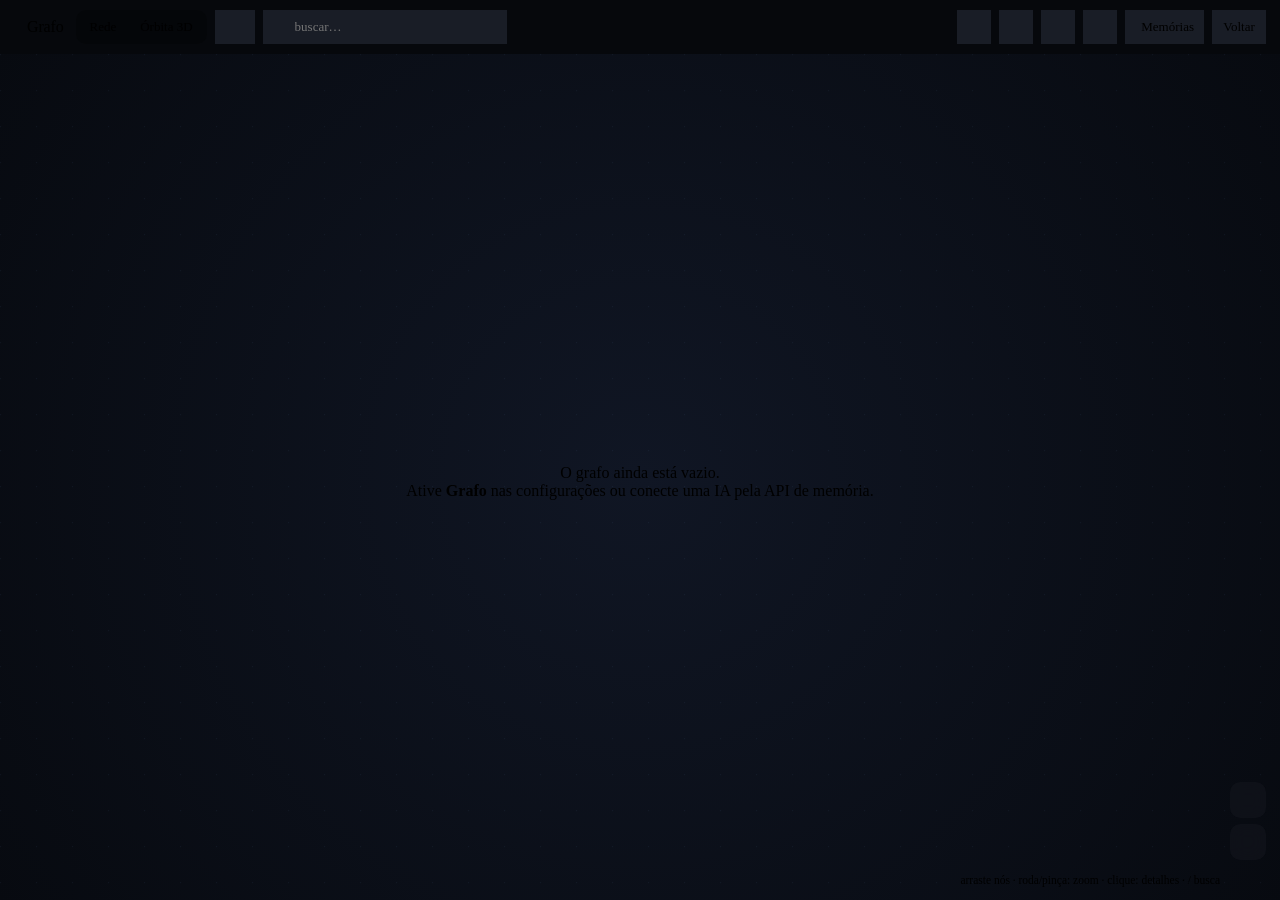
==== commit abf3bd3b: "UI: models and tools views in the new style Recommended-for-your-machine roles with icons, level/too" ====
--- a/web/grafo.html
+++ b/web/grafo.html
@@ -22,12 +22,12 @@
   .seg button:hover{color:var(--txt)}
   .seg button.on{background:var(--panel3);color:var(--txt);box-shadow:var(--shadow-1)} .seg button.on .ico{color:var(--accent)}
   .tbtn{display:inline-flex;align-items:center;justify-content:center;gap:6px;height:34px;min-width:34px;background:var(--panel2);border:1px solid var(--line);color:var(--txt);
-    border-radius:var(--r-sm);padding:0 10px;cursor:pointer;white-space:nowrap;text-decoration:none;font-weight:var(--fw-medium);transition:background var(--dur),border-color var(--dur),color var(--dur)}
+    border-radius:var(--r-sm);padding:0 10px;cursor:pointer;white-space:nowrap;text-decoration:none;font-size:13px;font-weight:var(--fw-medium);transition:background var(--dur),border-color var(--dur),color var(--dur)}
   .tbtn:hover{border-color:var(--line2);background:var(--panel3)} .tbtn.on{background:var(--accent-soft);color:var(--accent);border-color:color-mix(in srgb,var(--accent) 40%,transparent)}
   .tbtn.ico-only{padding:0;width:34px} .tbtn.danger{color:var(--danger)} .tbtn.danger:hover{background:color-mix(in srgb,var(--danger) 12%,transparent)}
   .sp{flex:1}
   #buscaW{position:relative}
-  #buscaW>.ico{position:absolute;left:10px;top:9px;color:var(--faint);pointer-events:none}
+  #buscaW>[data-icon]{position:absolute;left:10px;top:9px;color:var(--faint);pointer-events:none;z-index:1}
   #busca{height:34px;background:var(--panel2);border:1px solid var(--line);color:var(--txt);border-radius:var(--r-sm);padding:0 12px 0 32px;width:200px;outline:none;transition:border-color var(--dur),box-shadow var(--dur)}
   #busca:focus{border-color:color-mix(in srgb,var(--accent) 60%,var(--line2));box-shadow:var(--ring)}
   #res{position:fixed;width:300px;max-height:min(360px,60vh);overflow:auto;background:rgba(14,18,26,.97);border:1px solid var(--line);
